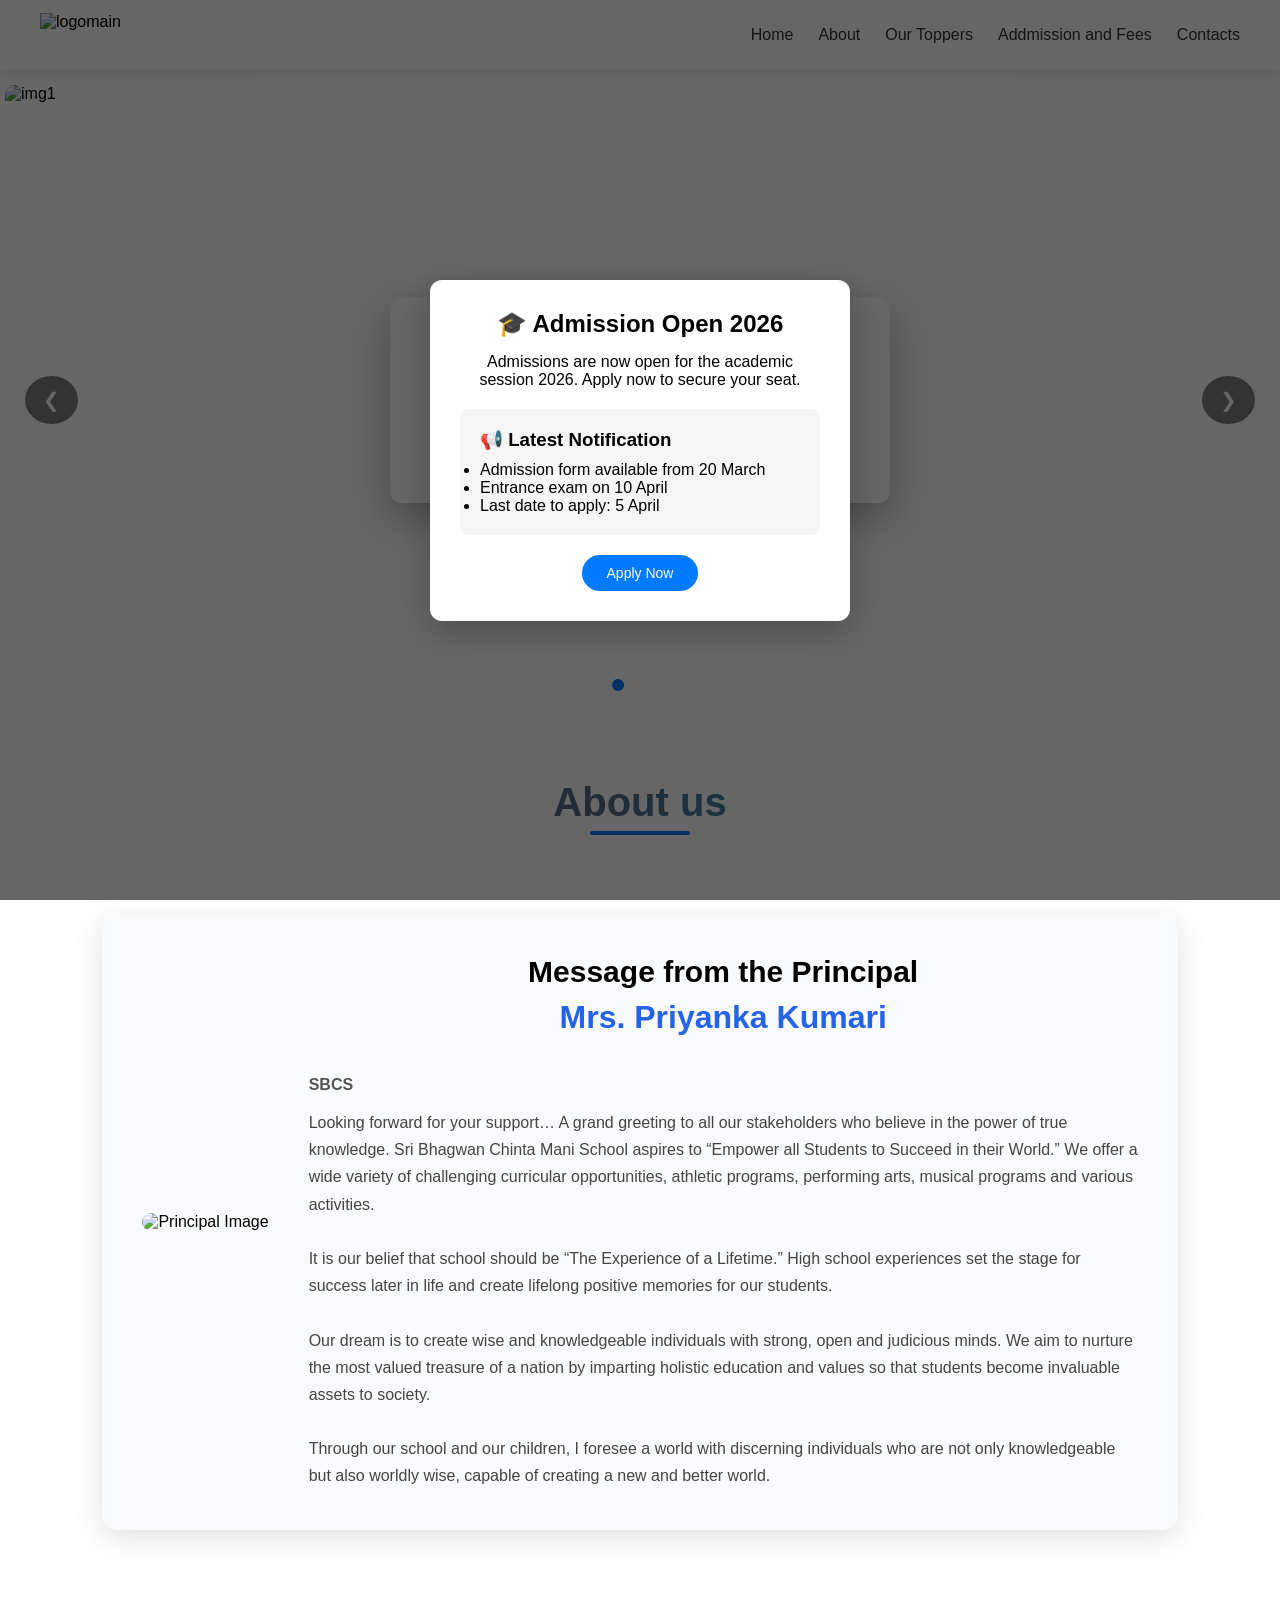
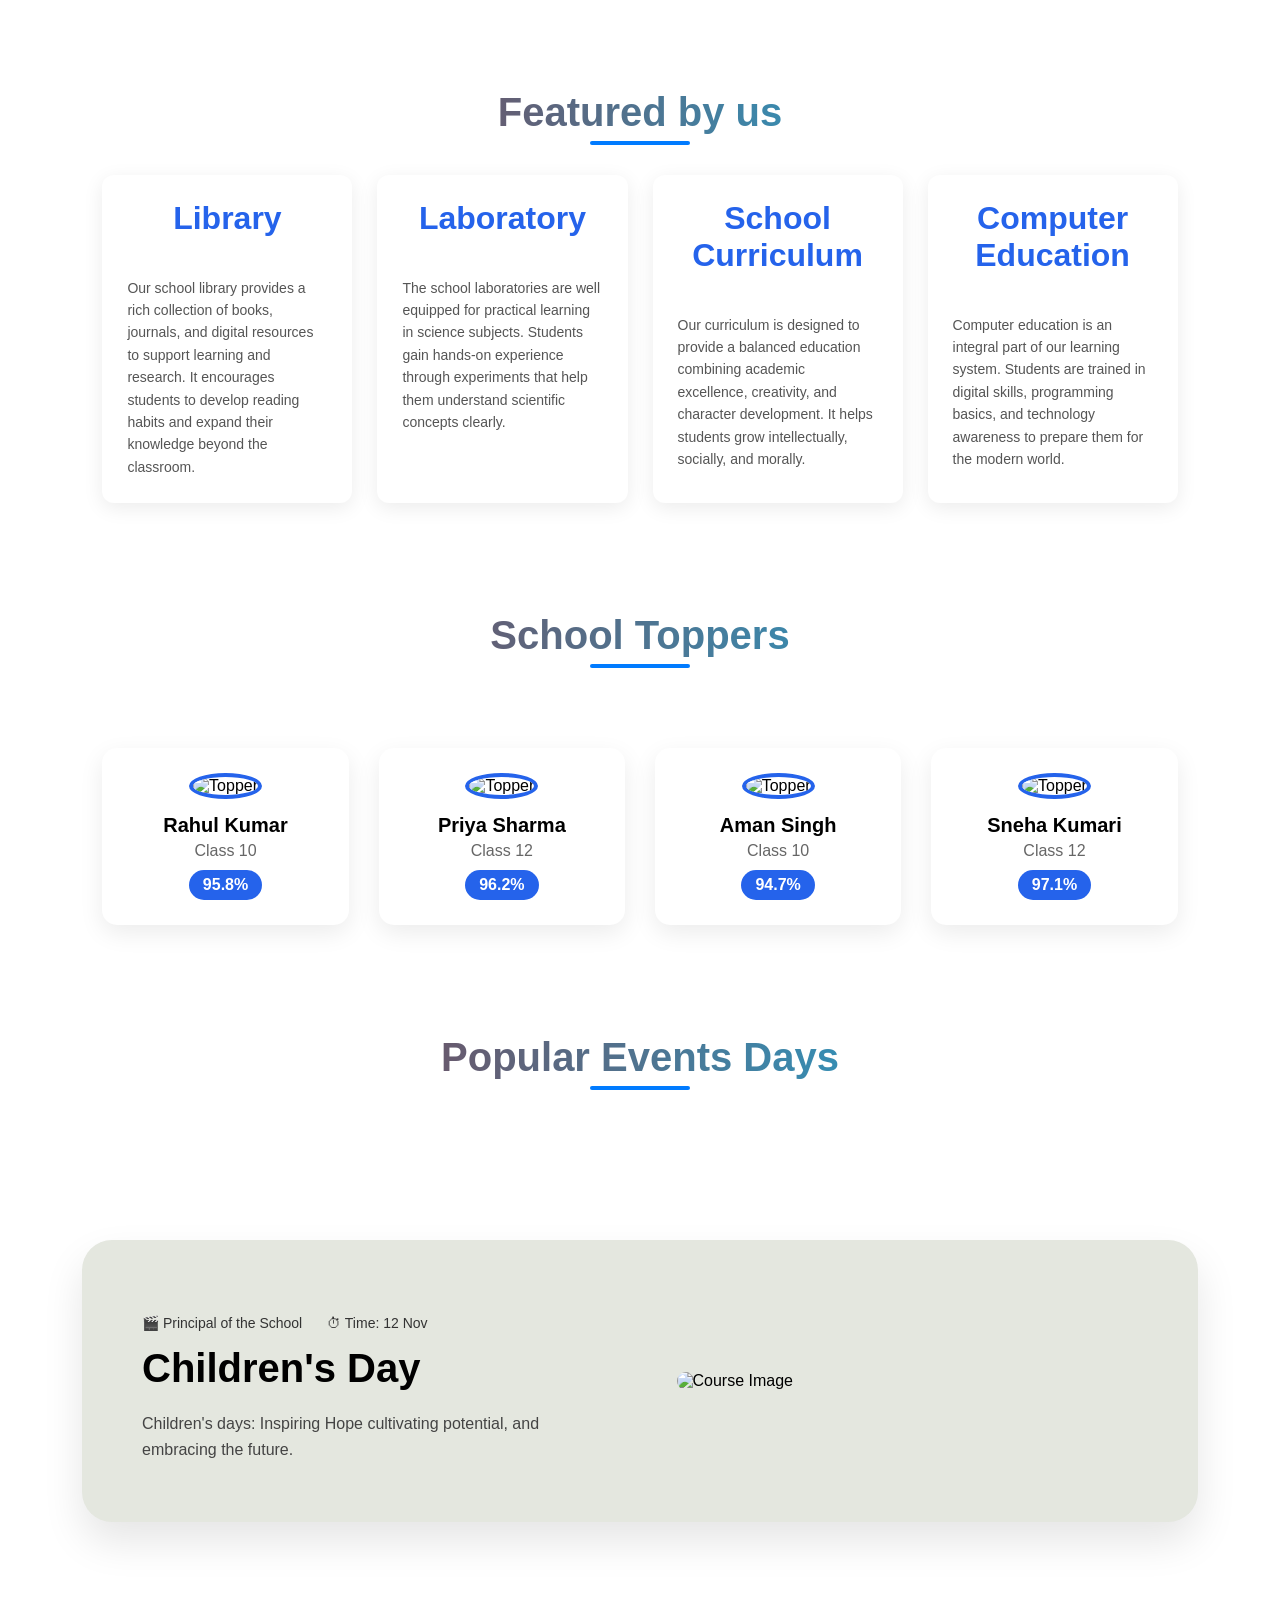
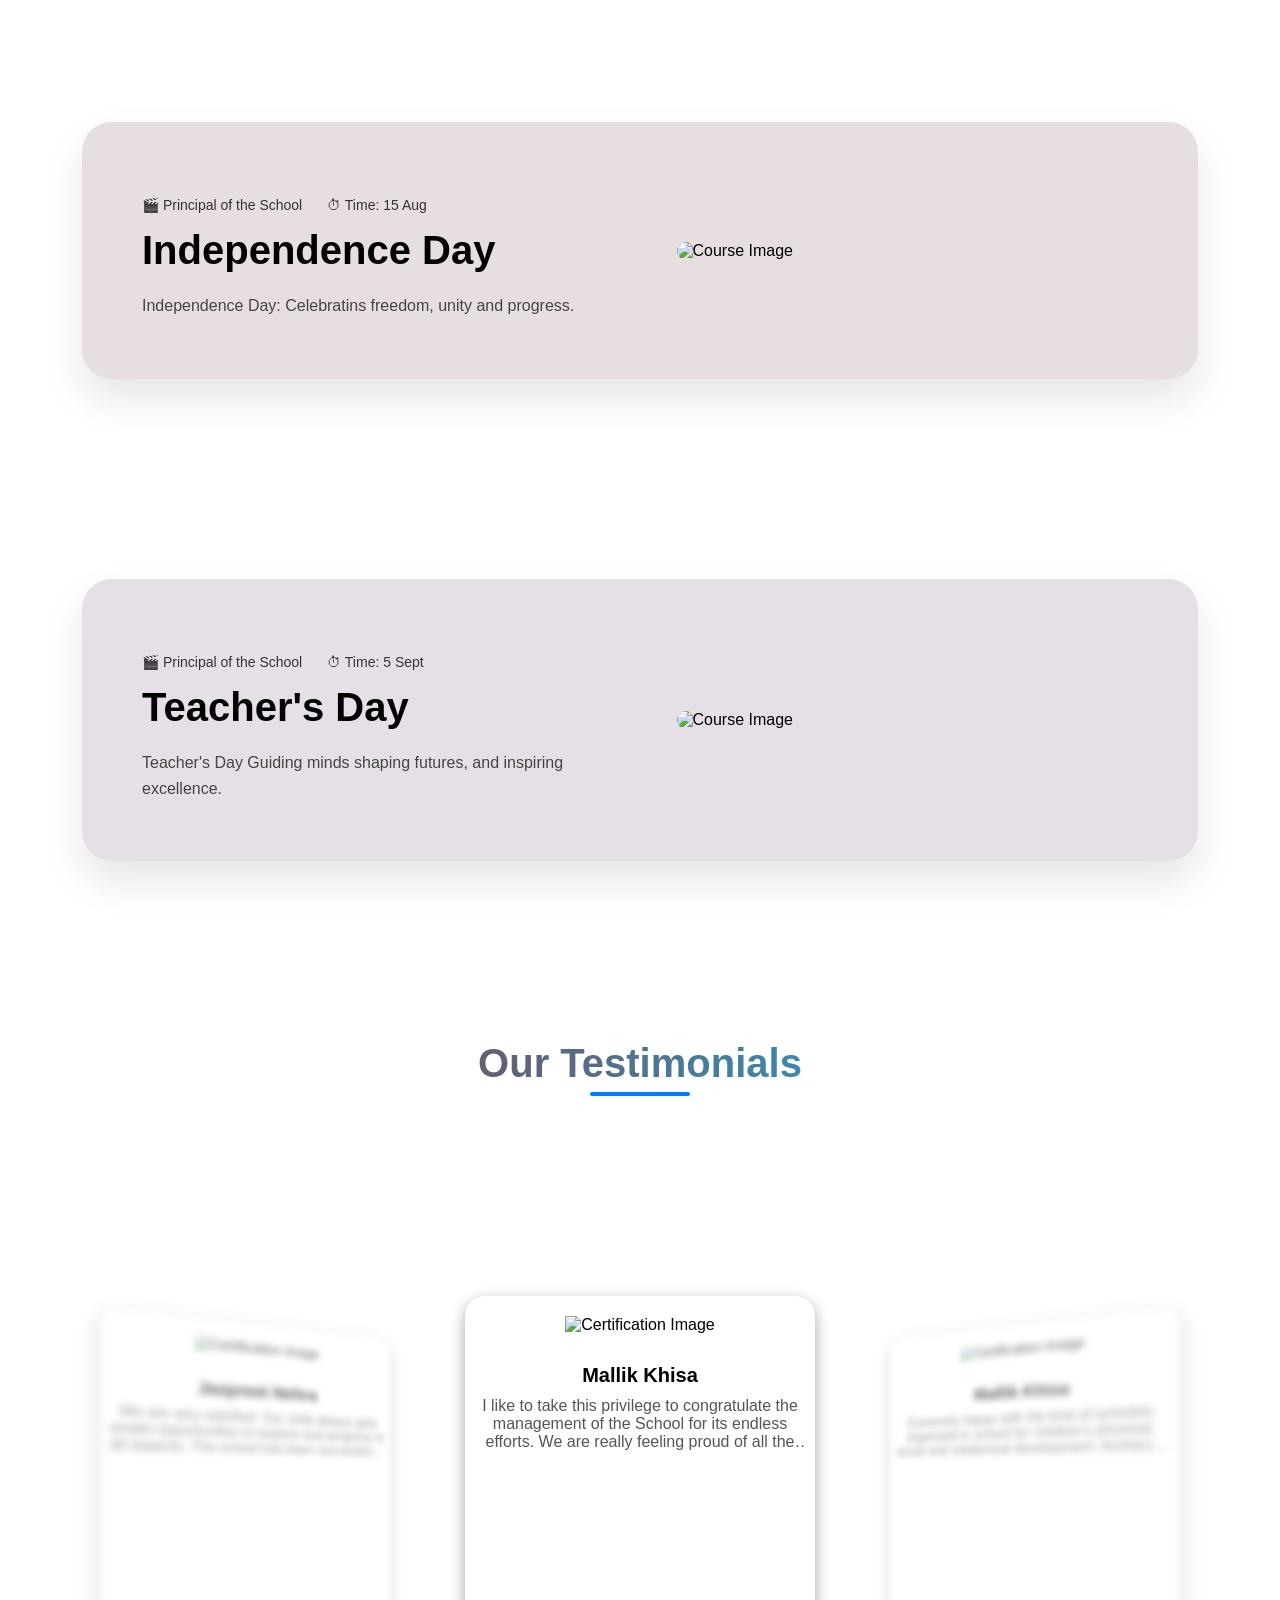
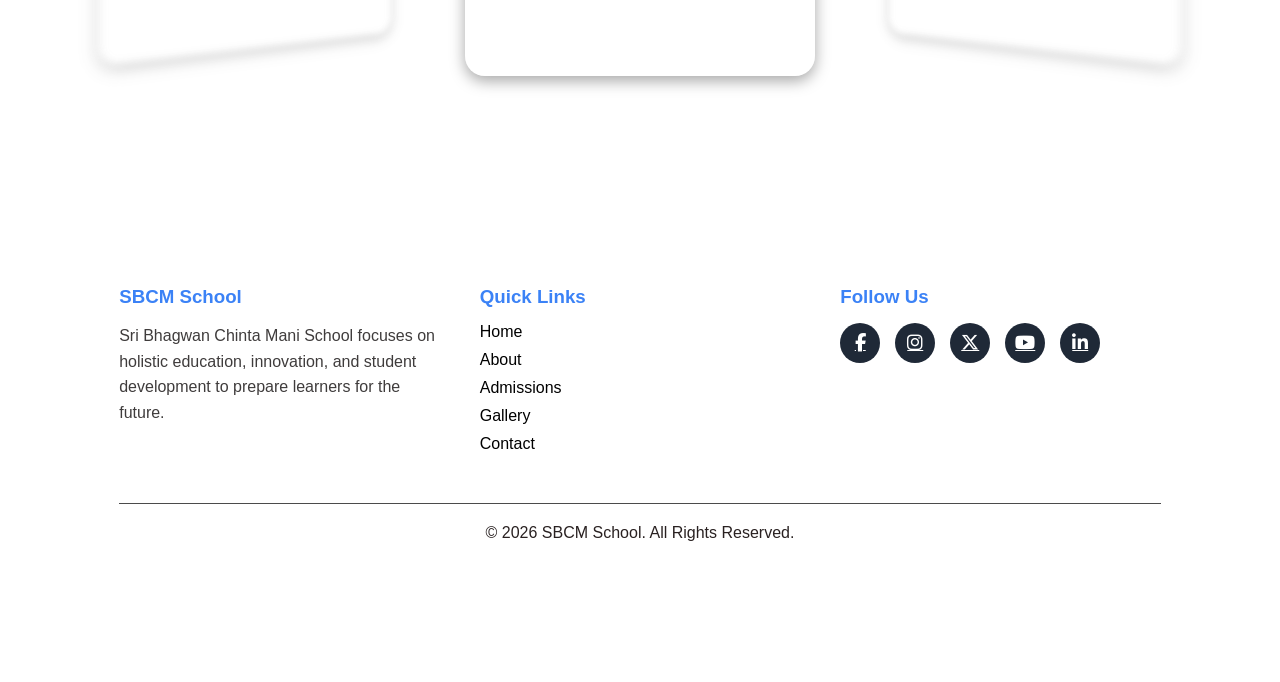
==== index.html @ d3c5a1e2 "ui improvements" ====
<!DOCTYPE html>
<html lang="en">

<head>
    <meta charset="UTF-8">
    <meta name="viewport" content="width=device-width, initial-scale=1.0">
    <title>SBCM SCHOOL || MAIN</title>
    <meta name="theme-color" content="#06c1db">
    <link href="https://fonts.googleapis.com/css2?family=Poppins:wght@400;500;600&display=swap" rel="stylesheet">
    <link rel="stylesheet" href="https://cdnjs.cloudflare.com/ajax/libs/font-awesome/6.5.1/css/all.min.css">
    <script src="https://kit.fontawesome.com/your-kit-id.js" crossorigin="anonymous"></script>
    <link rel="icon" href="./favicon.png">
    <link rel="stylesheet" href="https://cdnjs.cloudflare.com/ajax/libs/font-awesome/6.5.0/css/all.min.css">
    <link rel="stylesheet" href="./css/footer.css">
    <!-- <script type="module" src="./js/main.js"></script> -->
    <script type="module" src="https://unpkg.com/ionicons@7.1.0/dist/ionicons/ionicons.esm.js"></script>
    <script nomodule src="https://unpkg.com/ionicons@7.1.0/dist/ionicons/ionicons.js"></script>
    <link rel="stylesheet" href="./css/main.css">
    <link rel="stylesheet" href="./css/notification.css">
    <link rel="stylesheet" href="./css/sidenav.css">
    <link rel="stylesheet" href="./css/about.css">
    <link rel="stylesheet" href="./css/notificationUpdater.css">
    <link rel="stylesheet" href="./css/slider.css">
    <link rel="stylesheet" href="./css/toppers.css">
    <link rel="stylesheet" href="./css/events.css">
    <link rel="stylesheet" href="./css/testimonials.css">
</head>

<body>

    <div id="popupModal" class="popup-modal">

        <div class="popup-content">

            <span class="close-btn"><ion-icon name="close-circle-outline"></ion-icon></span>

            <h2>🎓 Admission Open 2026</h2>

            <p>
                Admissions are now open for the academic session 2026.
                Apply now to secure your seat.
            </p>

            <div class="popup-notice">
                <h3>📢 Latest Notification</h3>
                <ul>
                    <li>Admission form available from 20 March</li>
                    <li>Entrance exam on 10 April</li>
                    <li>Last date to apply: 5 April</li>
                </ul>
            </div>

            <button class="popup-btn">Apply Now</button>

        </div>

    </div>

    <div class="topnav">

        <div class="logo">
            <img class="imglogo"
                src="https://www.sbcmschool.com/Content/assets/images/S.B.C.M_logo/SBCMS_Header.png?width=350"
                alt="logomain">
        </div>

        <div class="nav-links">
            <a href="#home-section" class="topnav_links">Home</a>
            <a href="#about-section" class="topnav_links">About</a>
            <a href="" class="topnav_links">Our Toppers</a>
            <a href="./others/AddmissionAndFees.html" class="topnav_links">Addmission and Fees</a>
            <a href="" class="topnav_links">Contacts</a>
        </div>

        <div class="menu">
            <button onclick="openNav()">
                <ion-icon name="menu-outline"></ion-icon>
            </button>
        </div>

    </div>
    <div id="mySidenav" class="phone_nav">
        <a href="javascript:void(0)" class="closebtn" onclick="closeNav()">&times;</a>
        <a class="phone_navi" href="#home-section">Home</a>
        <a class="phone_navi" href="#about-section">About</a>
        <a class="phone_navi" href="#home-section">Our Toppers</a>
        <a class="phone_navi" href="./others/AddmissionAndFees.html">Addmission and Fees</a>
        <a class="phone_navi" href="#home-section">Contact</a>
    </div>
    <section id="home-section">
        <div class="slider">

            <div class="image-container">
                <img src="https://www.sbcmschool.com/Content/assets/images/SBCS_images/SBCS_bannes02.png?width=1920"
                    alt="img1" />
                <img src="https://www.sbcmschool.com/Content/assets/images/SBCS_images/SBCS_images_GALLERY/SBCS_new_images/Image_8.jpg?width=1024"
                    alt="img2" />
                <img src="https://www.sbcmschool.com/Content/assets/images/SBCS_images/SBCS_images_GALLERY/sbcs_school_event/Image_1.jpg?width=264"
                    alt="img3" />
            </div>

            <!-- Dialog Overlay -->
            <div class="slider-dialog">
                <h2>Welcome to SBCM School</h2>
                <p>Empowering students with quality education and innovation.</p>
                <button>Learn More</button>
            </div>

            <button class="prev">&#10094;</button>
            <button class="next">&#10095;</button>

            <div class="dots"></div>

        </div>
    </section>

    <h2 class="title-main">About us</h2>
    <section id="about-section" class="principal-section">

        <div class="principal-card">

            <div class="principal-img">
                <img src="https://www.sbcmschool.com/Content/assets/images/SBCS_images/SBCS_images_GALLERY/SBCS_new_images/Principal.jpg"
                    alt="Principal Image">
            </div>

            <div class="principal-content">

                <h2>Message from the Principal</h2>

                <h3>Mrs. Priyanka Kumari</h3>
                <p class="designation">SBCS</p>

                <p class="principal-text">
                    Looking forward for your support… A grand greeting to all our stakeholders
                    who believe in the power of true knowledge. Sri Bhagwan Chinta Mani School
                    aspires to “Empower all Students to Succeed in their World.” We offer a wide
                    variety of challenging curricular opportunities, athletic programs,
                    performing arts, musical programs and various activities.
                    <br><br>
                    It is our belief that school should be “The Experience of a Lifetime.”
                    High school experiences set the stage for success later in life and create
                    lifelong positive memories for our students.
                    <br><br>
                    Our dream is to create wise and knowledgeable individuals with strong,
                    open and judicious minds. We aim to nurture the most valued treasure of a
                    nation by imparting holistic education and values so that students become
                    invaluable assets to society.
                    <br><br>
                    Through our school and our children, I foresee a world with discerning
                    individuals who are not only knowledgeable but also worldly wise,
                    capable of creating a new and better world.
                </p>

            </div>

        </div>

    </section>

    <section id="about-section">

        <h2 class="title-main">Featured by us</h2>
        <div class="about-container">

            <div class="about-card">
                <div class="info-card">
                    <h3>Library</h3>
                    <p>
                        Our school library provides a rich collection of books, journals, and
                        digital resources to support learning and research. It encourages
                        students to develop reading habits and expand their knowledge beyond
                        the classroom.
                    </p>
                </div>

                <div class="info-card">
                    <h3>Laboratory</h3>
                    <p>
                        The school laboratories are well equipped for practical learning in
                        science subjects. Students gain hands-on experience through
                        experiments that help them understand scientific concepts clearly.
                    </p>
                </div>

                <div class="info-card">
                    <h3>School Curriculum</h3>
                    <p>
                        Our curriculum is designed to provide a balanced education combining
                        academic excellence, creativity, and character development. It helps
                        students grow intellectually, socially, and morally.
                    </p>
                </div>

                <div class="info-card">
                    <h3>Computer Education</h3>
                    <p>
                        Computer education is an integral part of our learning system.
                        Students are trained in digital skills, programming basics, and
                        technology awareness to prepare them for the modern world.
                    </p>
                </div>

            </div>

        </div>

    </section>

    <h2 class="title-main">School Toppers</h2>
    <section id="topper-section">

        <div class="topper-container">

            <div class="topper-card">
                <img src="topper1.jpg" alt="Topper">
                <h3>Rahul Kumar</h3>
                <p>Class 10</p>
                <span>95.8%</span>
            </div>

            <div class="topper-card">
                <img src="topper2.jpg" alt="Topper">
                <h3>Priya Sharma</h3>
                <p>Class 12</p>
                <span>96.2%</span>
            </div>

            <div class="topper-card">
                <img src="topper3.jpg" alt="Topper">
                <h3>Aman Singh</h3>
                <p>Class 10</p>
                <span>94.7%</span>
            </div>

            <div class="topper-card">
                <img src="topper4.jpg" alt="Topper">
                <h3>Sneha Kumari</h3>
                <p>Class 12</p>
                <span>97.1%</span>
            </div>

        </div>

    </section>
    <h2 class="title-main">Popular Events Days</h2>
    <section id="events">
        <section class="card-section">
            <div class="course-card">

                <div class="card-left">
                    <!-- <span class="module">Module 6-7</span> -->

                    <div class="meta">
                        <span>🎬 Principal of the School</span>
                        <span>⏱ Time: 12 Nov</span>
                    </div>

                    <h5 class="course-title">Children's Day</h5>

                    <p>Children's days: Inspiring Hope cultivating potential, and embracing the future.
                    </p>
                </div>

                <div class="card-right">
                    <img src="https://imgs.search.brave.com/2NCE2qgg9e8l0JS636o86TEpmwsfiwnu5B0xsEKxXeE/rs:fit:0:180:1:0/g:ce/aHR0cHM6Ly93d3cu/aW1nbG9iYWwuY29t/L2ltYWdlcy9saWJy/YXJ5L3ZlY3Rvci1n/cmFwaGljcy9pbWct/b3ZlcnZpZXctZ3Jh/cGhpYy0tc2FmZXR5/LXNvbHV0aW9ucy5z/dmc"
                        alt="Course Image">
                </div>

            </div>
            <div class="course-card">

                <div class="card-left">
                    <!-- <span class="module">Module 6-7</span> -->

                    <div class="meta">
                        <span>🎬 Principal of the School</span>
                        <span>⏱ Time: 15 Aug</span>
                    </div>

                    <h5 class="course-title">Independence Day</h5>
                    <p>
                        Independence Day: Celebratins freedom, unity and progress.
                    </p>
                </div>

                <div class="card-right">
                    <img src="https://imgs.search.brave.com/2NCE2qgg9e8l0JS636o86TEpmwsfiwnu5B0xsEKxXeE/rs:fit:0:180:1:0/g:ce/aHR0cHM6Ly93d3cu/aW1nbG9iYWwuY29t/L2ltYWdlcy9saWJy/YXJ5L3ZlY3Rvci1n/cmFwaGljcy9pbWct/b3ZlcnZpZXctZ3Jh/cGhpYy0tc2FmZXR5/LXNvbHV0aW9ucy5z/dmc"
                        alt="Course Image">
                </div>

            </div>
            <div class="course-card">

                <div class="card-left">
                    <!-- <span class="module">Principal of the School</span> -->

                    <div class="meta">
                        <span>🎬 Principal of the School</span>
                        <span>⏱ Time: 5 Sept</span>
                    </div>

                    <h5 class="course-title">Teacher's Day</h5>


                    <p>
                        Teacher's Day Guiding minds shaping futures, and inspiring excellence.
                    </p>
                </div>

                <div class="card-right">
                    <img src="https://imgs.search.brave.com/2NCE2qgg9e8l0JS636o86TEpmwsfiwnu5B0xsEKxXeE/rs:fit:0:180:1:0/g:ce/aHR0cHM6Ly93d3cu/aW1nbG9iYWwuY29t/L2ltYWdlcy9saWJy/YXJ5L3ZlY3Rvci1n/cmFwaGljcy9pbWct/b3ZlcnZpZXctZ3Jh/cGhpYy0tc2FmZXR5/LXNvbHV0aW9ucy5z/dmc"
                        alt="Course Image">
                </div>

            </div>

        </section>


        <h2 class="title-main">Our Testimonials</h2>

        <section id="testimonials">
            <div class="carousel">
                <div class="card active">
                    <div class="certification">
                        <img class="certification-img"
                            src="https://imgs.search.brave.com/VQK6LZPMqa450iYRZqXXvQRZX5IzNQ-O6xhbu2FoYaA/rs:fit:0:180:1:0/g:ce/aHR0cHM6Ly93d3cu/aW1nbG9iYWwuY29t/L2ltYWdlcy9saWJy/YXJ5L3RoZS1pbWct/YWR2YW50YWdlLS0t/c3ZnLWdyYXBoaWNz/L2ltZy1hZHYtLTE4/LWxhbmd1YWdlcy1z/cG9rZW4taW4taG91/c2Uuc3Zn"
                            alt="Certification Image" data-title="Certification 1">
                        <h2 class="certification-title">Mallik Khisa</h2>
                        <p class="certification-description">I like to take this privilege to congratulate the
                            management of
                            the School for its endless efforts. We are really feeling proud of all the teachers and the
                            school as a whole. Teacher uses 2D & 3D multimedia modules to teach and my child loves it.
                        </p>
                    </div>
                </div>
                <div class="card">
                    <div class="certification">
                        <img class="certification-img"
                            src="https://imgs.search.brave.com/VQK6LZPMqa450iYRZqXXvQRZX5IzNQ-O6xhbu2FoYaA/rs:fit:0:180:1:0/g:ce/aHR0cHM6Ly93d3cu/aW1nbG9iYWwuY29t/L2ltYWdlcy9saWJy/YXJ5L3RoZS1pbWct/YWR2YW50YWdlLS0t/c3ZnLWdyYXBoaWNz/L2ltZy1hZHYtLTE4/LWxhbmd1YWdlcy1z/cG9rZW4taW4taG91/c2Uuc3Zn"
                            alt="Certification Image" data-title="Certification 2">
                        <h2 class="certification-title">Mallik Khisa</h2>
                        <p class="certification-description">Extremely happy with the kind of activities organised in
                            school
                            for children’s physical, social and intellectual development. Archery in School makes my
                            child
                            very focused and target oriented.
                        </p>
                    </div>
                </div>
                <div class="card">
                    <div class="certification">
                        <img class="certification-img"
                            src="https://imgs.search.brave.com/VQK6LZPMqa450iYRZqXXvQRZX5IzNQ-O6xhbu2FoYaA/rs:fit:0:180:1:0/g:ce/aHR0cHM6Ly93d3cu/aW1nbG9iYWwuY29t/L2ltYWdlcy9saWJy/YXJ5L3RoZS1pbWct/YWR2YW50YWdlLS0t/c3ZnLWdyYXBoaWNz/L2ltZy1hZHYtLTE4/LWxhbmd1YWdlcy1z/cG9rZW4taW4taG91/c2Uuc3Zn"
                            alt="Certification Image" data-title="Certification 2">
                        <h2 class="certification-title">Jaspreet Nehra</h2>
                        <p class="certification-description">We are very satisfied. Our child always gets ample
                            opportunities to explore and progress in all aspects. The school has been successful in
                            striking
                            an appropriate balance between Academic and Co-Curricular activities.
                        </p>
                    </div>
                </div>

            </div>
        </section>

        <!-- Unified Modal -->
        <div id="previewModal" class="image-modal">
            <span class="close-btn">&times;</span>
            <div class="modal-content">
                <img id="modalImg">
                <div class="modal-title" id="modalTitle"></div>
                <div class="modal-subtitle" id="modalSubtitle"></div>
            </div>
        </div>

        <footer class="footer">

            <div class="footer-container">

                <!-- School Info -->
                <div class="footer-about">
                    <h3>SBCM School</h3>
                    <p>
                        Sri Bhagwan Chinta Mani School focuses on holistic education,
                        innovation, and student development to prepare learners for the future.
                    </p>
                </div>

                <!-- Quick Links -->
                <div class="footer-links">
                    <h3>Quick Links</h3>
                    <ul>
                        <li><a href="#">Home</a></li>
                        <li><a href="#">About</a></li>
                        <li><a href="#">Admissions</a></li>
                        <li><a href="#">Gallery</a></li>
                        <li><a href="#">Contact</a></li>
                    </ul>
                </div>

                <!-- Social Media -->
                <div class="footer-social">
                    <h3>Follow Us</h3>

                    <div class="social-icons">
                        <a href="#"><i class="fab fa-facebook-f"></i></a>
                        <a href="#"><i class="fab fa-instagram"></i></a>
                        <a href="#"><i class="fab fa-x-twitter"></i></a>
                        <a href="#"><i class="fab fa-youtube"></i></a>
                        <a href="#"><i class="fab fa-linkedin-in"></i></a>
                    </div>

                </div>

            </div>

            <!-- Bottom -->
            <div class="footer-bottom">
                <p>© 2026 SBCM School. All Rights Reserved.</p>
            </div>

        </footer>
</body>
<script>
    document.addEventListener("DOMContentLoaded", function () {

        /* === CERTIFICATION CAROUSEL === */
        const cards = document.querySelectorAll("#testimonials .card");
        let activeIndex = 0;

        function updateCards(index) {
            activeIndex = index;
            const total = cards.length;
            cards.forEach((card, i) => {
                card.classList.remove("active", "left", "right", "hidden");
                const leftIndex = (activeIndex - 1 + total) % total;
                const rightIndex = (activeIndex + 1) % total;
                if (i === activeIndex) card.classList.add("active");
                else if (i === leftIndex) card.classList.add("left");
                else if (i === rightIndex) card.classList.add("right");
                else card.classList.add("hidden");
            });
        }
        cards.forEach((card, index) => { card.addEventListener("click", () => updateCards(index)); });
        updateCards(0);

        /* === IMAGE MODAL === */
        const modal = document.getElementById("previewModal");
        const modalImg = document.getElementById("modalImg");
        const modalTitle = document.getElementById("modalTitle");
        const modalSubtitle = document.getElementById("modalSubtitle");
        const closeBtn = modal.querySelector(".close-btn");

        // Open modal for testimonials
        const certImages = document.querySelectorAll(".certification-img");
        certImages.forEach(img => {
            img.addEventListener("click", function (e) {
                e.stopPropagation(); // Prevent carousel click
                modal.style.display = "flex";
                modalImg.src = this.src;
                modalTitle.textContent = this.dataset.title || "";
                modalSubtitle.textContent = "";
            });
        });

        // Open modal for gallery
        const galleryCards = document.querySelectorAll("#img-gallery .card");
        galleryCards.forEach(card => {
            card.addEventListener("click", function () {
                modal.style.display = "flex";
                modalImg.src = this.dataset.img;
                modalTitle.textContent = this.dataset.title || "";
                modalSubtitle.textContent = this.dataset.subtitle || "";
            });
        });

        // Close modal
        closeBtn.onclick = () => { modal.style.display = "none"; };
        modal.onclick = (e) => { if (e.target === modal) modal.style.display = "none"; };
        document.addEventListener("keydown", (e) => { if (e.key === "Escape") modal.style.display = "none"; });

    });
</script>
<script>

    window.onload = function () {

        if (!localStorage.getItem("popupShown")) {
            document.getElementById("popupModal").style.display = "flex";
            localStorage.setItem("popupShown", "yes");
        }

    }
    window.onload = function () {
        document.getElementById("popupModal").style.display = "flex";
    }

    document.querySelector(".close-btn").onclick = function () {
        document.getElementById("popupModal").style.display = "none";
    }

</script>
<script src="/js/silder.js"></script>
<script src="/js/sidenav.js"></script>
<script type="module" src="/js/noti.js"></script>
<script type="module" src="https://unpkg.com/ionicons@7.1.0/dist/ionicons/ionicons.esm.js"></script>
<script nomodule src="https://unpkg.com/ionicons@7.1.0/dist/ionicons/ionicons.js"></script>

</html>
---- css/footer.css ----
.footer{
   color:white;
    padding:40px 8% 20px;
}
.footer-container{
    display:grid;
    grid-template-columns:repeat(auto-fit,minmax(250px,1fr));
    gap:40px;
}

/* Titles */
.footer h3{
    color: #3b82f6;
    margin-bottom:15px;
}

/* About */
.footer-about p{
    color:#3f3c3c;
    line-height:1.6;
}

/* Links */
.footer-links ul{
    list-style:none;
    padding:0;
}

.footer-links li{
    margin-bottom:10px;
}

.footer-links a{
    color:#000000;
    text-decoration:none;
    transition:0.3s;
}

.footer-links a:hover{
    color:#3b82f6;
}

/* Social Icons */
.social-icons{
    display:flex;
    gap:15px;
}

.social-icons a{
    width:40px;
    height:40px;
    display:flex;
    align-items:center;
    justify-content:center;
    background:#1f2937;
    border-radius:50%;
    color:white;
    font-size:18px;
    transition:0.3s;
}

.social-icons a:hover{
    background:#3b82f6;
}

/* Bottom Footer */
.footer-bottom{
    text-align:center;
    border-top:1px solid rgba(0, 0, 0, 0.705);
    margin-top:40px;
    padding-top:20px;
    color:#292121;
}
---- css/main.css ----
* {
  margin: 0;
  padding: 0;
  box-sizing: border-box;
  font-family: "Open Sans", "Helvetica Neue", Arial, sans-serif;
  --font-family-sans-serif:
    "Inter", "Segoe UI", "Helvetica Neue", Arial, sans-serif,
    "Apple Color Emoji", "Segoe UI Emoji", "Segoe UI Symbol", "Noto Color Emoji";
  font-family: "Cute Font", cursive;
  font-family: "Dancing Script", cursive;
  --font-family-monospace: "Liberation Mono", "Courier New", monospace;
}

:root {
  --main-brand-color: #9f9f9f; /* A nice shade of blue */
  --text-color: #333333;
  --backgrund-color: white;
  --borders: #454545;
}

/* Scrollbar */

::-webkit-scrollbar {
  width: 0.5rem;
}

/* Track */
::-webkit-scrollbar-track {
  background: #e3fffe; /* white */
}

/* Handle */
::-webkit-scrollbar-thumb {
  background: #000000; /* black */
  border-radius: 10px;
}

/* Handle on hover */
::-webkit-scrollbar-thumb:hover {
  background: #333333; /* dark gray */
}
/* Reset */
* {
  margin: 0;
  padding: 0;
  box-sizing: border-box;
  font-family: Arial, Helvetica, sans-serif;
}

/* Navbar */
/* Navbar */
.topnav{
  position: fixed;
  top:0;
  left:0;
  width:100%;
  height:70px;
  background: rgba(255, 255, 255, 0.289);
  backdrop-filter: blur(12px);
  -webkit-backdrop-filter: blur(12px);
  display:flex;
  align-items:center;
  justify-content:space-between;
  padding:0 40px;
  box-shadow:0 2px 10px rgba(0,0,0,0.1);
  z-index:1000;
}

.title-main{
    text-align:center;
    font-size:40px;
    font-weight:700;
     background: linear-gradient(90deg,#9e2121,#00c6ff);
    -webkit-background-clip:text;
    color:transparent;
    margin:60px 0 30px;
    position:relative;
}

/* underline */
.title-main::after{
    content:"";
    width:100px;
    height:4px;
    background:#007bff;
    display:block;
    margin:6px auto 0;
    border-radius:2px;
}
/* Logo */
.logo{
  display:flex;
  align-items:center;
}

.imglogo{
  height:45px;
}

/* Links container */
.nav-links{
  display:flex;
  align-items:center;
}

/* Links */
.topnav_links{
  text-decoration:none;
  color:#333;
  font-size:16px;
  margin-left:25px;
  font-weight:500;
  transition:0.3s;
}

.topnav_links:hover{
  color:#0077ff;
}

/* Menu button */
.menu{
  display:none;
}

/* Mobile */
@media (max-width:768px){

  .nav-links{
    display:none;
  }

  .menu{
    display:block;
  }

}

/* Mobile Responsive */
@media (max-width: 768px) {
  .topnav {
    padding: 0 20px;
  }

  .topnav_links {
    display: none; /* hide links */
  }

  .menu {
    display: block; /* show menu icon */
  }
}
---- css/notification.css ----
#notifications-section h3 {
  font-size: 30px;
  margin: 10px 10px 10px;
  text-align: center;
  padding: 5px 5px 5px;
  color: var(--text-color);
}

.main-container {
  display: flex;
  padding: 10px;
  gap: 20px;
  margin-top: 10px;
  height: auto;
  flex-wrap: wrap;
  justify-content: center;
}

.main-container .Notices,
.main-container .RegualarNotification,
.main-container .MainNotification {
  background: rgba(255, 255, 255, 0.289);
  backdrop-filter: blur(12px);
  -webkit-backdrop-filter: blur(12px);
  border: 1px solid rgba(23, 23, 23, 0.3);
  border-radius: 8px;
  width: 300px;
  height: 320px;
  box-shadow: rgba(0, 0, 0, 0.1) 0px 4px 12px;
  flex: 1 1 300px;
}

@media (max-width: 992px) {
  .main-container {
    justify-content: center;
  }

  .main-container .Notices,
  .main-container .RegualarNotification,
  .main-container .MainNotification {
    width: 45%;
  }
}

/* Mobile (≤ 768px) */
@media (max-width: 768px) {
  .main-container {
    flex-direction: column;
    align-items: center;
  }

  .main-container .Notices,
  .main-container .RegualarNotification,
  .main-container .MainNotification {
    width: 90%;
  }
}

.title {
  font-size: 20px;
  margin-top: -10px;
  text-align: center;
}

/* Container */
.notimain {
  display: flex;
  flex-direction: column;
  gap: 10px;
  padding: 10px;
  max-height: 250px;
  overflow-x: hidden;
}

/* Card Layout */
.notification-card {
  background: rgba(189, 189, 189, 0.229);
  margin: 5px;
  padding: 8px 12px;
  border-radius: 6px;
  height: fit-content;
  width: 100%;
  display: flex;
  align-items: center;
  gap: 15px;
}

/* LEFT - Title */
.mainTitle {
  font-weight: bold;
  white-space: nowrap;
  overflow: hidden;
  text-overflow: ellipsis;
  max-width: 100px;
  text-overflow: ellipsis;
}
 
.titleMessage {
  white-space: nowrap;
  overflow: hidden;
  text-overflow: ellipsis;
  max-width: 100px; /* adjust width */
}
/* RIGHT SIDE ITEMS */
.time {
  font-size: 12px;
  color: gray;
  white-space: nowrap;
}

/* Links + PDF */
.links a,
.timestamp a {
  font-size: 13px;
  text-decoration: none;
  padding: 4px 8px;
  border-radius: 4px;
  background-color: #007bff;
  color: white;
  transition: 0.2s ease;
}

.timestamp a {
  background-color: #0859c9a3;
}

.links a:hover,
.timestamp a:hover {
  opacity: 0.8;
}
---- css/sidenav.css ----
.menu button {
  padding: 2px;
  background: rgba(0, 0, 0, 0);
  border: none;
  color: rgb(0, 0, 0);
}

.menu button ion-icon {
  font-size: 35px;
}

.menu button ion-icon:hover {
  color: rgb(186, 47, 23);
  background: transparent;
}


.phone_nav {
  height: 100%;
  width: 0;
  margin-top: 60px;
  position: fixed;
  z-index: 999;
  top: 0;
  left: 0;
  background: rgba(255, 255, 255, 0.289);
  backdrop-filter: blur(12px);
  -webkit-backdrop-filter: blur(12px);
  overflow-x: hidden;
  transition: 0.5s;
  padding-top: 60px;
}

.phone_nav a {
  padding: 8px 8px 8px 32px;
  text-decoration: none;
  font-size: 25px;
  border: 2px solid transparent;
  color: #030303;
  display: block;
  transition: 0.3s;
}

.phone_nav .phone_navi:hover {
  background: rgba(66, 168, 227, 0.581);
}

.phone_nav .closebtn {
  position: absolute;
  top: 0;
  right: 25px;
  font-size: 36px;
  margin-left: 50px;
}
@media (width < 600px) {
  .nav {
    display: none;
  }
  .topnav {
    width: 100%;
    height: 60px;
    padding: 10px;
    background: rgba(255, 255, 255, 0.15);
    backdrop-filter: blur(20px);
    -webkit-backdrop-filter: blur(12px);
  }
  section {
    margin-left: 0px;
    top: 0;
  }
  .topnav .logo .imglogo{
    width: 100px;
    margin-left: 20px;
    margin-top: -1px;
  }
}
---- css/about.css ----
/* SECTION SPACING */
#about-section{
    padding:50px 8%;
}

/* =========================
   PRINCIPAL SECTION
========================= */

.principal-card{
    display:flex;
    gap:40px;
    align-items:center;
    background:#f9fafb;
    padding:40px;
    border-radius:15px;
   box-shadow: rgba(100, 100, 111, 0.2) 0px 7px 29px 0px;
  animation: appear linear;
  animation-timeline: view();
  animation-range: entry 0% cover 40%;
  transition: transform 0.3s;
}
@keyframes appear {
  from {
    opacity: 0;
    scale: 0.4;
  }

  to {
    opacity: 1;
    scale: 1;
  }
}

/* Principal Image */
.principal-img img{
    width:280px;
    border-radius:12px;
    object-fit:cover;
}

/* Principal Content */
.principal-content{
    flex:1;
}

.principal-content h2{
    font-size:30px;
    margin-bottom:10px;
}

.principal-content h3{
    font-size:22px;
    color:#2563eb;
}

.designation{
    font-weight:600;
    margin-bottom:15px;
    color:#555;
}

.principal-text{
    line-height:1.7;
    color:#444;
}


/* =========================
   FEATURED SECTION
========================= */

#about-section h3{
    text-align:center;
    font-size:32px;
    margin-bottom:40px;
}

/* Cards Layout */
.about-card{
    display:grid;
    grid-template-columns:repeat(auto-fit,minmax(250px,1fr));
    gap:25px;
}

/* Individual Card */
.info-card{
    background:white;
    padding:25px;
    border-radius:12px;
    box-shadow:0 5px 20px rgba(0,0,0,0.08);
    transition:0.3s;
}

/* Hover Effect */
.info-card:hover{
    transform:translateY(-8px);
    box-shadow:0 10px 30px rgba(0,0,0,0.12);
}

.info-card h3{
    margin-bottom:10px;
    color:#2563eb;
}

.info-card p{
    font-size:14px;
    line-height:1.6;
    color:#555;
}


/* =========================
   RESPONSIVE
========================= */

@media(max-width:900px){

.principal-card{
    flex-direction:column;
    text-align:center;
}

.principal-img img{
    width:200px;
}

}
---- css/notificationUpdater.css ----
.cardnoti {
      background: white;
      padding: 25px;
      width: 380px;
      border-radius: 12px;
      box-shadow: 0 4px 15px rgba(0, 0, 0, 0.1);
    }
.radio-group .options {
  background: rgba(66, 65, 65, 0.145);
  padding: 10px 10px 10px;
  border-radius: 5px;
  margin-bottom: 10px;
}
    h2 {
      text-align: center;
      margin-bottom: 15px;
    }

    .input {
      width: 95%;
      padding: 10px;
      margin-bottom: 12px;
      border-radius: 8px;
      border: 1px solid #ddd;
      font-size: 14px;
    }

    textarea {
      resize: none;
      height: 80px;
    }

    button {
      padding: 10px;
      border: none;
      border-radius: 8px;
      background: #111827;
      color: white;
      font-size: 14px;
      cursor: pointer;
      transition: 0.3s;
    }

    .success {
      text-align: center;
      color: green;
      font-size: 14px;
      margin-top: 10px;
      display: none;
    }


    /* Popup Background */
.popup-modal{
    position: fixed;
    top:0;
    left:0;
    width:100%;
    height:100%;
    background: rgba(0,0,0,0.6);
    display:flex;
    justify-content:center;
    align-items:center;
    z-index:9999;
    padding:20px;
}

/* Popup Box */
.popup-content{
    background:white;
    padding:30px;
    border-radius:12px;
    width:420px;
    max-width:90%;
    text-align:center;
    position:relative;
    animation:popupAnim 0.4s ease;
    box-shadow:0 10px 35px rgba(0,0,0,0.25);
}

/* Heading */
.popup-content h2{
    margin-bottom:15px;
}

/* Notification box */
.popup-notice{
    text-align:left;
    margin-top:20px;
    padding-left: 10px;
    background:#f5f5f5;
    padding:20px;
    border-radius:8px;
}
.popup-notice li{
  text-decoration: none;
}
.popup-notice h3{
margin-bottom: 10px;
}

/* Button */
.popup-btn{
    margin-top:20px;
    padding:10px 25px;
    border:none;
    background:#007bff;
    color:white;
    border-radius:25px;
    cursor:pointer;
}

.popup-btn:hover{
    background:#0056b3;
}

/* Close Button */
.close-btn{
    position:absolute;
    top:10px;
    right:12px;
    cursor:pointer;
}

.close-btn ion-icon{
    font-size:28px;
    color:#b41818;
}

/* Popup Animation */
@keyframes popupAnim{
    from{
        transform:scale(0.8);
        opacity:0;
    }
    to{
        transform:scale(1);
        opacity:1;
    }
}
---- css/slider.css ----
#home-section {
  margin-top: 80px;
  overflow: hidden;
}
.slider-dialog {
  position: absolute;
  top: 50%;
  left: 50%;
  transform: translate(-50%, -50%);
  background: rgba(255, 255, 255, 0.289);
  backdrop-filter: blur(12px);
  -webkit-backdrop-filter: blur(12px);
  padding: 35px 45px;
  border-radius: 12px;
  align-items: center;
  justify-content: center;
  text-align: center;
  max-width: 500px;
  height: max-content;
  box-shadow: 0 15px 40px rgba(0, 0, 0, 0.3);
  backdrop-filter: blur(10px);
}

.slider-dialog h2 {
  font-size: 28px;
  color: rgb(0, 0, 0);
  margin-bottom: 10px;
}

.slider-dialog p {
  font-size: 16px;
  margin-bottom: 20px;
}

.slider-dialog button {
  padding: 10px 25px;
  border: none;
  background: #007bff;
  color: white;
  font-size: 16px;
  border-radius: 25px;
  cursor: pointer;
  transition: 0.3s;
}

.slider-dialog button:hover {
  background: #0056b3;
}
.slider {
  margin: 5px;
  position: relative;
  max-width: 100%;
  height: 70vh;
  overflow: hidden;
}

.image-container {
  display: flex;
  transition: transform 0.6s ease-in-out;
  height: 100%;
}

.image-container img {
  width: 100%;
  height: 100%;
  border-radius: 10px;
  object-fit: cover;
  flex-shrink: 0;
}

/* Navigation buttons */
.prev,
.next {
  position: absolute;
  top: 50%;
  transform: translateY(-50%);
  background: rgba(0, 0, 0, 0.5);
  color: white;
  border: none;
  padding: 12px 18px;
  cursor: pointer;
  font-size: 20px;
  border-radius: 50%;
}

.prev {
  left: 20px;
}
.next {
  right: 20px;
}

.prev:hover,
.next:hover {
  background: rgba(0, 0, 0, 0.8);
}

/* Dots */
.dots {
  position: absolute;
  bottom: 20px;
  width: 100%;
  text-align: center;
}

.dots span {
  height: 12px;
  width: 12px;
  margin: 0 5px;
  background: white;
  border-radius: 50%;
  display: inline-block;
  cursor: pointer;
  opacity: 0.5;
}

.dots .active {
  opacity: 1;
  background: #007bff;
}
---- css/toppers.css ----
/* Section */
#topper-section{
    padding:50px 8%;
    text-align:center;
}

/* Container Grid */
.topper-container{
    display:grid;
    grid-template-columns:repeat(auto-fit,minmax(220px,1fr));
    gap:30px;
}

/* Card */
.topper-card{
    background:white;
    padding:25px;
    border-radius:15px;
    box-shadow:0 8px 25px rgba(0,0,0,0.08);
    transition:0.3s;
}

/* Image */
.topper-card img{
    width:120px;
    height:120px;
    border-radius:50%;
    object-fit:cover;
    margin-bottom:15px;
    border:4px solid #2563eb;
}

/* Name */
.topper-card h3{
    font-size:20px;
    margin-bottom:5px;
}

/* Class */
.topper-card p{
    color:#666;
    margin-bottom:10px;
}

/* Percentage */
.topper-card span{
    display:inline-block;
    background:#2563eb;
    color:white;
    padding:6px 14px;
    border-radius:20px;
    font-weight:600;
}

/* Hover Effect */
.topper-card:hover{
    transform:translateY(-10px);
    box-shadow:0 15px 35px rgba(0,0,0,0.15);
}

/* Mobile */
@media(max-width:600px){
    .topper-card img{
        width:100px;
        height:100px;
    }
}
---- css/events.css ----
#events {
  padding: 120px 20px;
}

.card-section {
  display: flex;
  flex-direction: column;
  gap: 80px;

  position: relative;
  width: 100%;
  /* align-items: center; */
}



/* STACK EFFECT */
.course-card {
  position: sticky;
  top: 120px; /* distance from top */

  width: 90%;
  max-width: 1100px;
  margin: 0 auto 120px auto;

  background: #dfe7e4;
  border-radius: 30px;
  padding: 60px;
  box-shadow: 0 20px 40px rgba(0, 0, 0, 0.1);

  transition:
    transform 0.6s ease,
    opacity 0.6s ease;
}

/* Layering effect */
.course-card:nth-child(1) {
  background: #e4e7df;
  z-index: 1;
}
.course-card:nth-child(2) {
  background: #e7dfdf;
  z-index: 2;
}
.course-card:nth-child(3) {
  background: #e7dfe7;
  z-index: 3;
}
.course-card:nth-child(4) {
  background: #e1dfe7;
  z-index: 4;
}
.course-card:nth-child(5) {
  background: #e7dfdf;
  z-index: 5;
}

/* Slide Up Animation on Scroll */
.course-card {
  opacity: 0;
  transform: translateY(80px);
}

.course-card.show {
  opacity: 1;
  transform: translateY(0);
}

.course-card.show {
  opacity: 1;
  transform: translateY(0);
}

/* When Visible */
.course-card.show {
  opacity: 1;
  transform: translateY(0) scale(1);
  filter: blur(0);
}

/* Image Hover */
.card-right img {
  width: 100%;
  max-width: 450px;
  border-radius: 20px;
  transition: transform 0.5s ease;
}

.course-card:hover img {
  transform: scale(1.05);
}

/* Responsive */
@media (max-width: 900px) {
  .course-card {
    flex-direction: column;
    text-align: center;
    padding: 40px;
  }
}
/* Section */
.card-section {
  display: flex;
  /* align-items: center; */
  justify-content: center;
}

/* Card */
.course-card {
  width: 90%;
  max-width: 1200px;
  background: #dfe7e4;
  border-radius: 30px;
  padding: 60px;
  display: flex;
  align-items: center;
  justify-content: space-between;
  gap: 50px;

  /* Slide Up Animation */
  opacity: 0;
  transform: translateY(80px);
  animation: slideUp 1s ease forwards;
}
.course-card {
  opacity: 0;
  transform: translateY(80px);
  transition: all 1s ease;
}

.course-card.show {
  opacity: 1;
  transform: translateY(0);
}
/* Animation Keyframes */
@keyframes slideUp {
  to {
    opacity: 1;
    transform: translateY(0);
  }
}

/* Left Content */
.card-left {
  flex: 1;
}

.module {
  font-size: 18px;
  color: #555;
}

.meta {
  margin: 15px 0;
  display: flex;
  gap: 25px;
  font-size: 14px;
  color: #333;
}

.card-left .course-title {
  font-size: 40px;
  margin-bottom: 20px;
  font-weight: 600;
}

.card-left p {
  font-size: 16px;
  line-height: 1.6;
  color: #444;
  max-width: 600px;
}

/* Right Image */
.card-right {
  flex: 1;
  display: flex;
  justify-content: center;
}

.card-right img {
  width: 100%;
  max-width: 450px;
  border-radius: 20px;
  transition: transform 0.4s ease;
}

/* Hover Effect */
.course-card:hover img {
  transform: scale(1.05);
}

/* Responsive */
@media (max-width: 900px) {
  .course-card {
    flex-direction: column;
    text-align: center;
    padding: 40px;
  }

  .meta {
    justify-content: center;
  }
}
---- css/testimonials.css ----
/* === Certification Carousel === */
#testimonials {
  margin: 0;
  height: 80vh;
  display: flex;
  justify-content: center;
  align-items: center;
  overflow: hidden;
  font-family: sans-serif;
}

.carousel {
  position: relative;
  width: 1000px;
  height: 400px;
  display: flex;
  justify-content: center;
  align-items: center;
  perspective: 1200px;
}

.card {
  position: absolute;
  width: 350px;
  height: 380px;
  border-radius: 20px;
  background: rgba(255, 255, 255, 0.289);
  backdrop-filter: blur(12px);
  -webkit-backdrop-filter: blur(12px);
  display: flex;
  justify-content: center;
  align-items: center;
  box-shadow: rgba(0, 0, 0, 0.35) 0px 5px 15px;
  transition: all 0.6s ease;
  cursor: pointer;
  opacity: 0;
  filter: blur(6px);
  transform: translateX(0) scale(0.8) rotateY(0deg);
  transform-style: preserve-3d;
  backface-visibility: hidden;
}

.card.active {
  opacity: 1;
  filter: blur(0);
  transform: translateX(0) scale(1) rotateY(0deg);
  z-index: 5;
}
.card.left {
  opacity: 0.6;
  filter: blur(4px);
  transform: translateX(-380px) scale(0.85) rotateY(45deg);
  z-index: 3;
}
.card.right {
  opacity: 0.6;
  filter: blur(4px);
  transform: translateX(380px) scale(0.85) rotateY(-45deg);
  z-index: 3;
}
.card.hidden {
  opacity: 0;
  pointer-events: none;
  z-index: 1;
}

.certification {
  width: 100%;
  height: 100%;
  border-radius: 10px;
  padding: 10px;
  text-align: center;
}
.certification-img {
  width: auto;
  height: 200px;
  border-radius: 10px;
  padding: 10px 10px 10px;
  margin-bottom: 10px;
  cursor: pointer;
}
.certification-title {
  font-size: 20px;
  font-weight: bold;
  margin: 10px 0;
}
.certification-description {
  font-size: 16px;
   display: -webkit-box;
  -webkit-line-clamp: 3; 
  -webkit-box-orient: vertical;
  overflow: hidden;
  text-overflow: ellipsis;
  color: #555;
}
#img-gallery {
  height: auto;
  width: 100%;
  align-items: center;
  justify-content: center;
  justify-items: center;
  padding-left: 100px;
  padding-right: 100px;
  background: #f3f3f3;
  margin-bottom: 30px;
}
/* === Gallery Section === */
.img-gallery {
  display: grid;
  grid-template-columns: repeat(auto-fit, minmax(270px, 1fr));
  gap: 10px;
  padding: 20px 20px 20px;
}
.img-gallery .card {
  position: relative;
  background: #dbf7e0a1;
  box-shadow: 0 5px 15px rgba(0, 0, 0, 0.1);
  cursor: pointer;
  height: auto;
  border-radius: 0px;
  backdrop-filter: blur(8px);
  transition: transform 0.3s ease;
  opacity: 1;
  display: block;
  filter: blur(0);
}
.img-gallery img {
  width: 100%;
  padding: 10px 10px 10px;
  height: 250px;
  object-fit: cover;
  border-radius: 10px;
}
.card-title {
  padding: 10px;
  font-weight: bold;
  text-align: center;
}
.card-subtitle {
  padding: 5px;
  margin-bottom: 10px;
  font-size: 14px;
  text-align: center;
  color: #555;
}

/* === Modal === */
.image-modal {
  display: none; /* hidden by default */
  position: fixed;
  inset: 0;
  z-index: 9999;
  justify-content: center;
  justify-items: center;
  align-items: center;
  background-color: rgba(0, 0, 0, 0.75);
  backdrop-filter: blur(8px);
}
.modal-content {
  text-align: center;
  max-width: 90%;
  max-height: 90%;
}

.modal-content img {
  max-width: 100%;
  max-height: 80vh;
  border-radius: 12px;
  box-shadow: 0 0 40px rgba(0, 0, 0, 0.6);
  margin-bottom: 10px;
}

.modal-title {
  color: white;
  font-size: 22px;
  font-weight: bold;
  margin-bottom: 5px;
}
.modal-subtitle {
  color: #ccc;
  font-size: 16px;
}

.close-btn {
  position: absolute;
  top: 20px;
  right: 30px;
  font-size: 40px;
  color: white;
  cursor: pointer;
}
.close-btn:hover {
  color: #ccc;
}


/* ============================= */
/* Tablet View (≤1024px) */
/* ============================= */
@media (max-width: 1024px) {

  #testimonials{
    height: auto;
    padding: 40px 20px;
  }

  .carousel{
    width: 100%;
    height: 350px;
  }

  .card{
    width: 300px;
    height: 340px;
  }

  .card.left{
    transform: translateX(-260px) scale(0.85) rotateY(35deg);
  }

  .card.right{
    transform: translateX(260px) scale(0.85) rotateY(-35deg);
  }

  #img-gallery{
    padding-left: 40px;
    padding-right: 40px;
  }

  .img-gallery{
    grid-template-columns: repeat(auto-fit, minmax(220px, 1fr));
  }

  .img-gallery img{
    height: 220px;
  }
}


/* ============================= */
/* Mobile View (≤768px) */
/* ============================= */
@media (max-width: 768px) {

  #testimonials{
    height: auto;
    padding: 30px 15px;
  }

  .carousel{
    width: 100%;
    height: 300px;
  }

  .card{
    width: 260px;
    height: 300px;
  }

  .card.left{
    transform: translateX(-200px) scale(0.8) rotateY(25deg);
  }

  .card.right{
    transform: translateX(200px) scale(0.8) rotateY(-25deg);
  }

  .certification-img{
    height: 160px;
  }

  .certification-title{
    font-size: 18px;
  }

  .certification-description{
    font-size: 14px;
  }

  #img-gallery{
    padding-left: 20px;
    padding-right: 20px;
  }

  .img-gallery{
    grid-template-columns: repeat(auto-fit, minmax(180px, 1fr));
  }

  .img-gallery img{
    height: 200px;
  }

}


/* ============================= */
/* Small Phone View (≤480px) */
/* ============================= */
@media (max-width: 480px) {

  .carousel{
    height: 260px;
  }

  .card{
    width: 220px;
    height: 260px;
  }

  .card.left{
    transform: translateX(-150px) scale(0.75);
  }

  .card.right{
    transform: translateX(150px) scale(0.75);
  }

  .certification-img{
    height: 140px;
  }

  .img-gallery{
    grid-template-columns: 1fr;
  }

  .img-gallery img{
    height: 200px;
  }

  .modal-title{
    font-size: 18px;
  }

  .modal-subtitle{
    font-size: 14px;
  }

  .close-btn{
    font-size: 32px;
    top: 10px;
    right: 20px;
  }

}
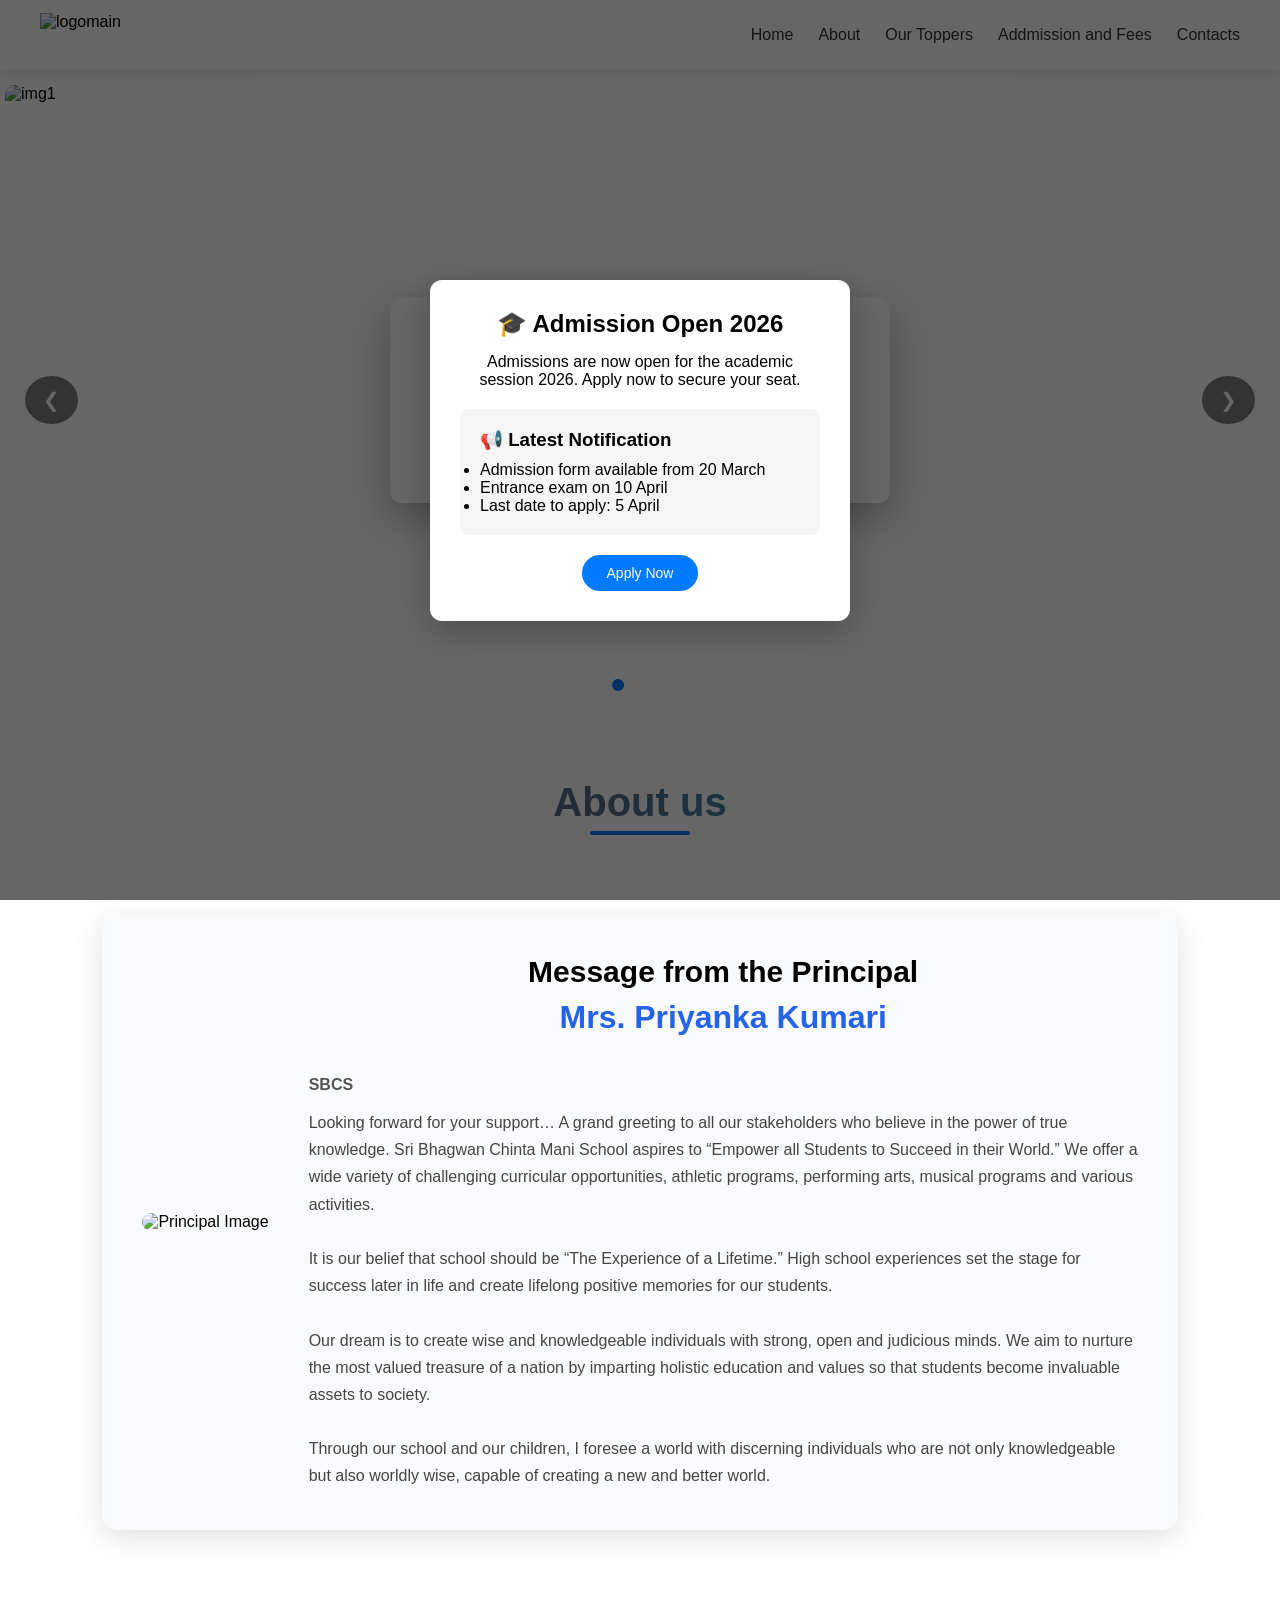
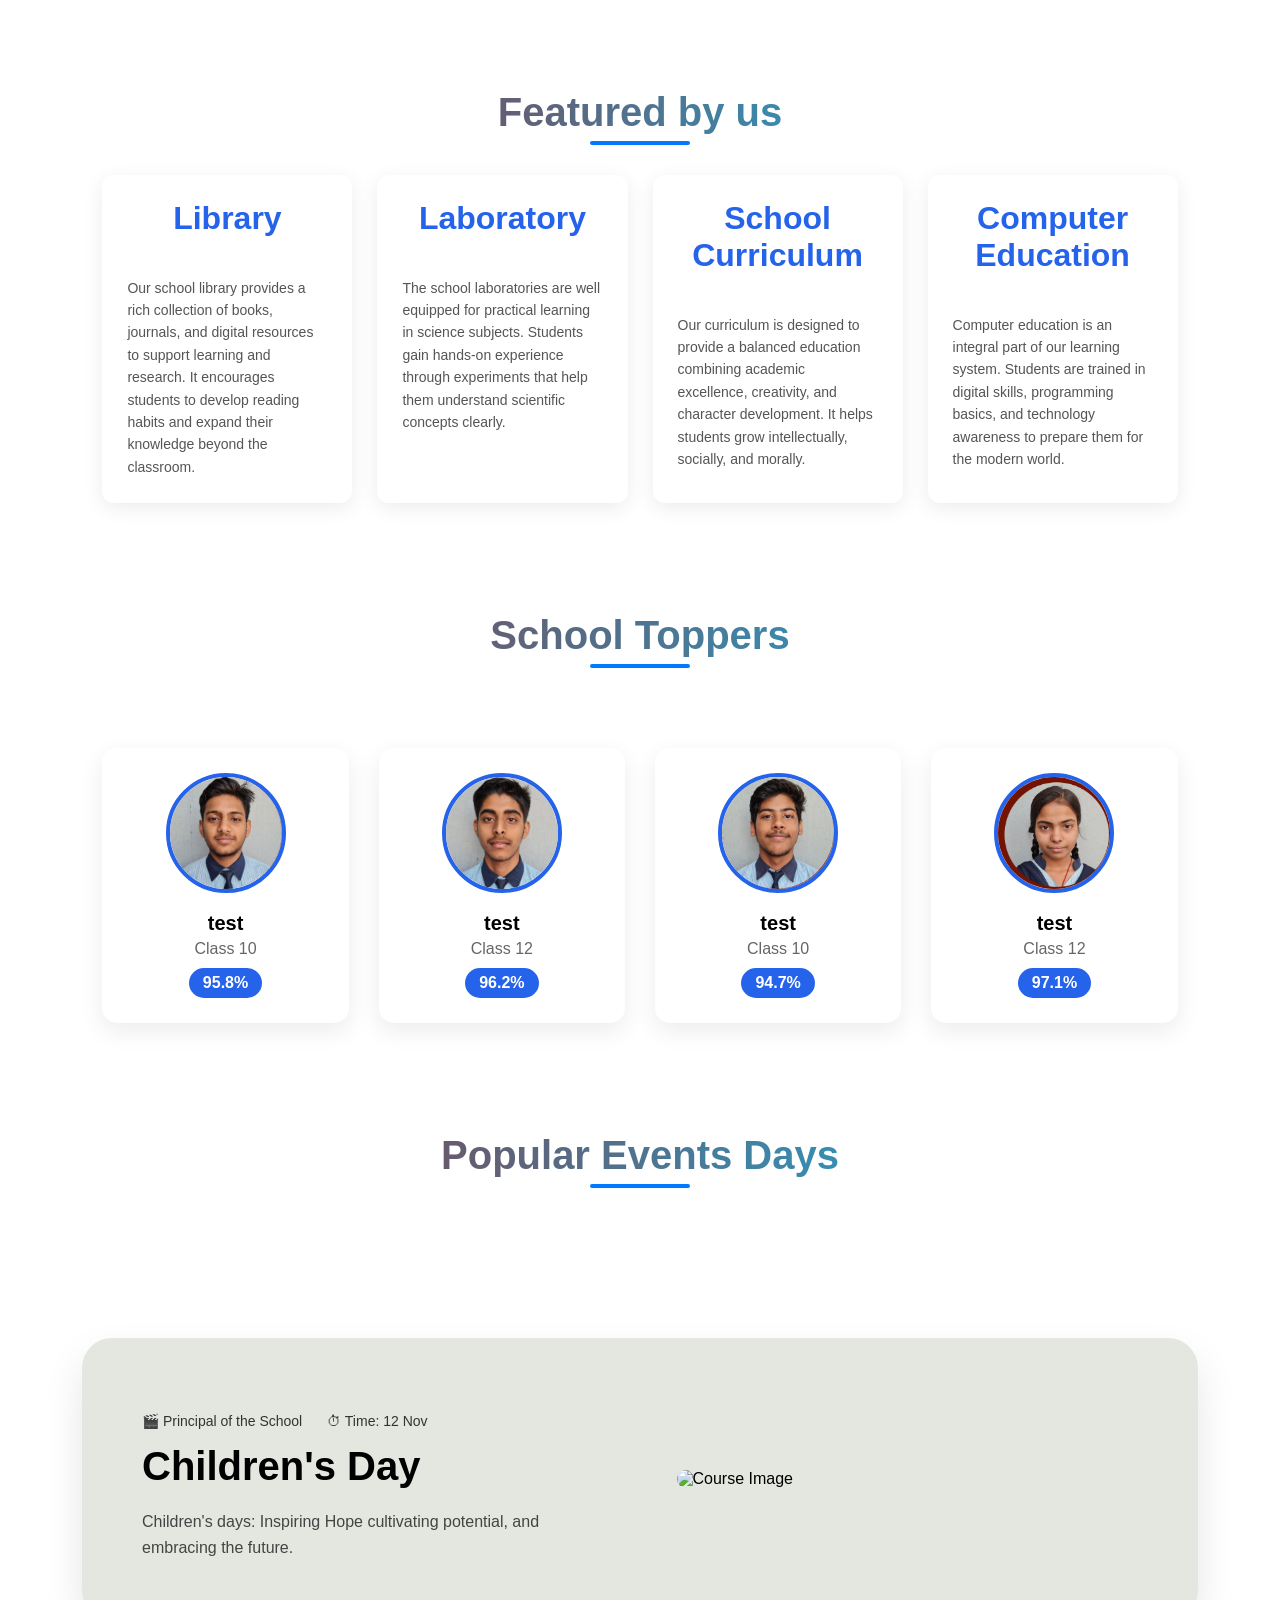
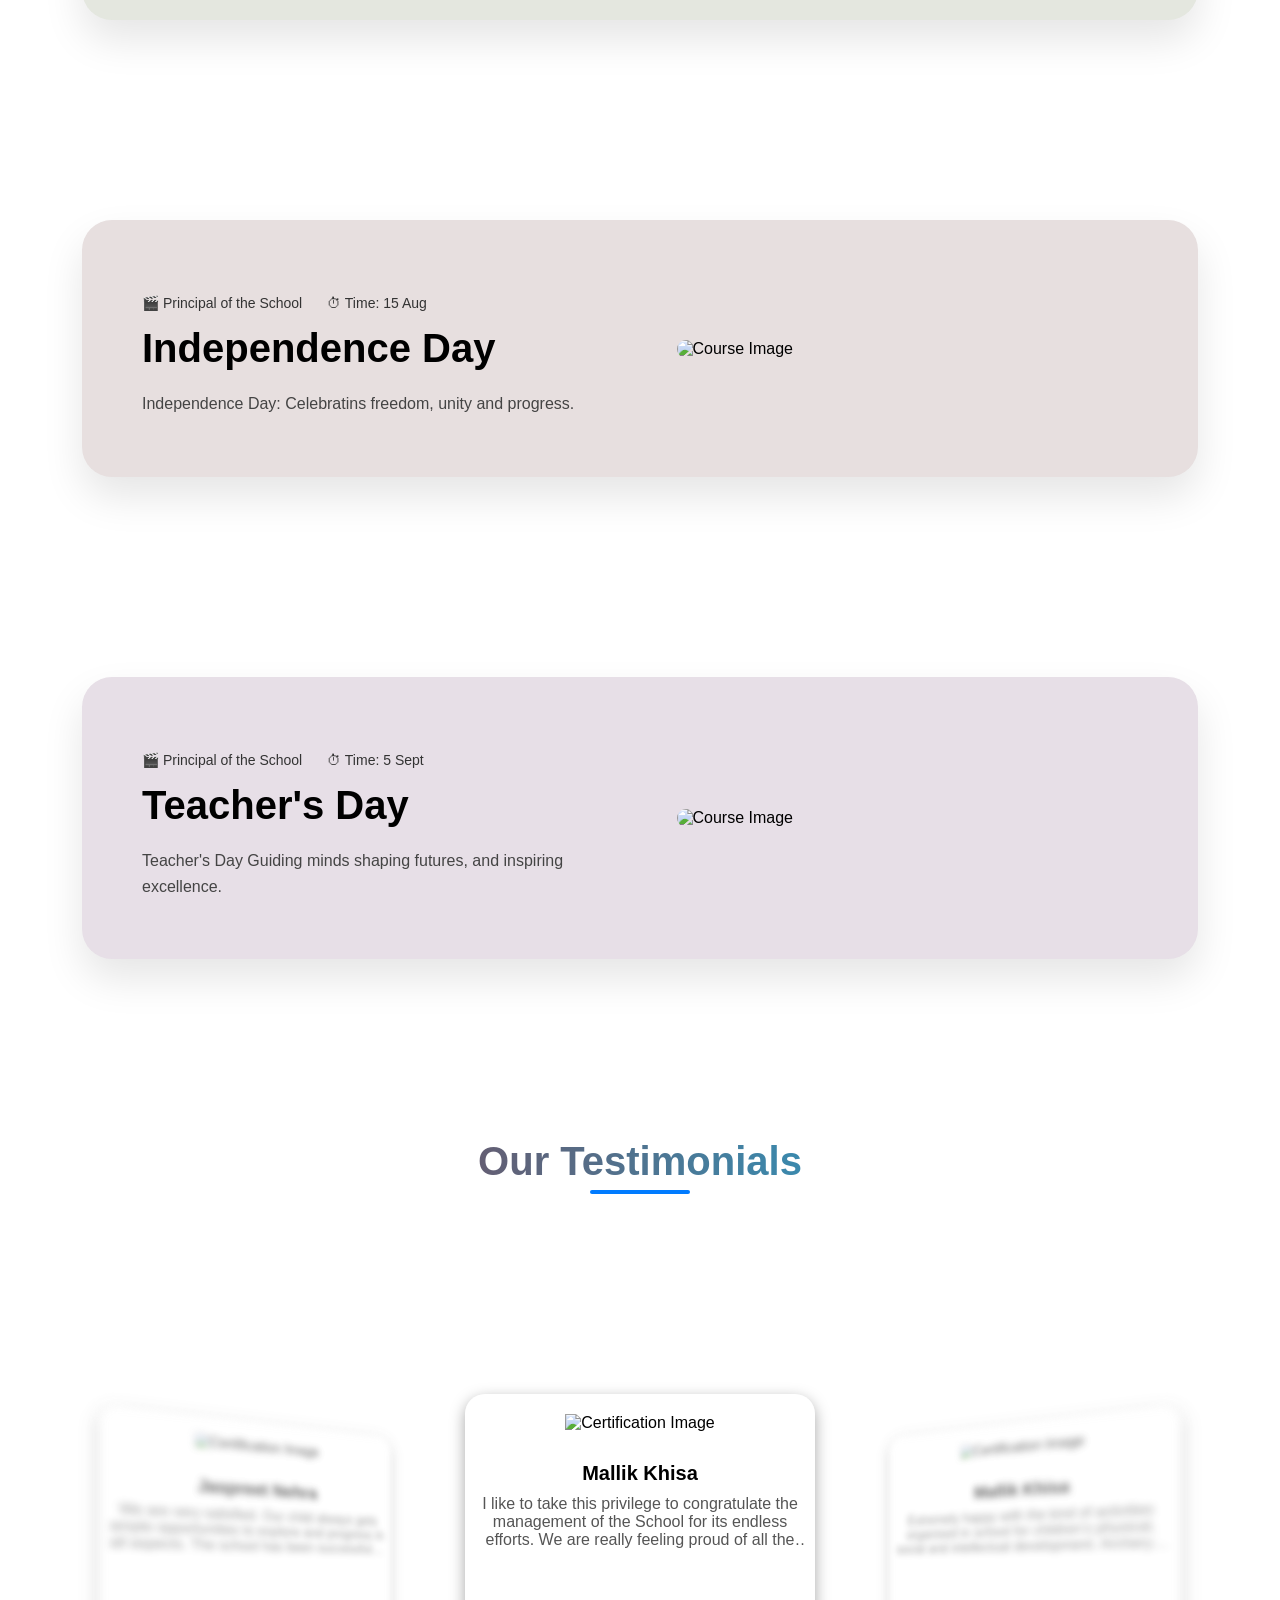
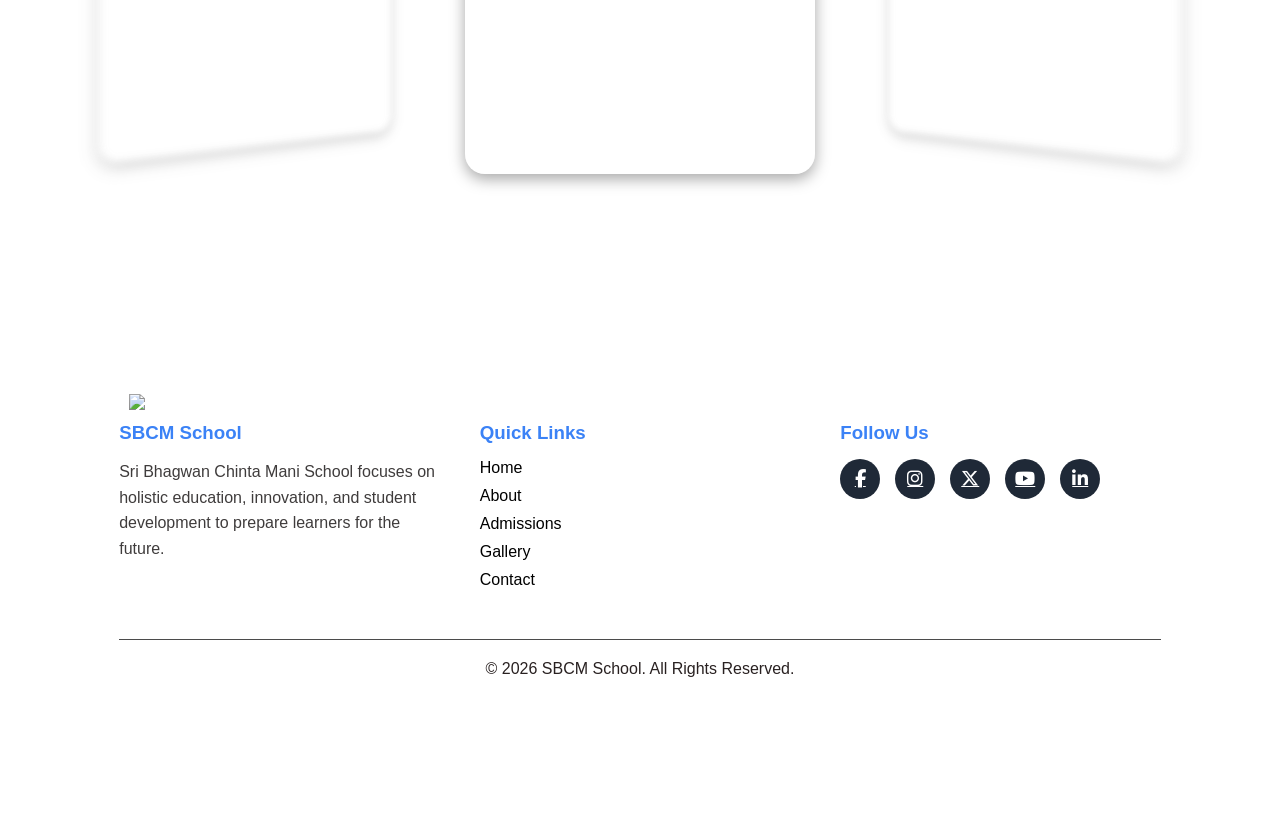
==== commit 28f2a9fe: "ui improved" ====
--- a/index.html
+++ b/index.html
@@ -67,9 +67,9 @@
         <div class="nav-links">
             <a href="#home-section" class="topnav_links">Home</a>
             <a href="#about-section" class="topnav_links">About</a>
-            <a href="" class="topnav_links">Our Toppers</a>
+            <a href="#topper-section" class="topnav_links">Our Toppers</a>
             <a href="./others/AddmissionAndFees.html" class="topnav_links">Addmission and Fees</a>
-            <a href="" class="topnav_links">Contacts</a>
+            <a href="#contact" class="topnav_links">Contacts</a>
         </div>
 
         <div class="menu">
@@ -83,9 +83,9 @@
         <a href="javascript:void(0)" class="closebtn" onclick="closeNav()">&times;</a>
         <a class="phone_navi" href="#home-section">Home</a>
         <a class="phone_navi" href="#about-section">About</a>
-        <a class="phone_navi" href="#home-section">Our Toppers</a>
+        <a class="phone_navi" href="#topper-section">Our Toppers</a>
         <a class="phone_navi" href="./others/AddmissionAndFees.html">Addmission and Fees</a>
-        <a class="phone_navi" href="#home-section">Contact</a>
+        <a class="phone_navi" href="#contact">Contact</a>
     </div>
     <section id="home-section">
         <div class="slider">
@@ -213,29 +213,29 @@
         <div class="topper-container">
 
             <div class="topper-card">
-                <img src="topper1.jpg" alt="Topper">
-                <h3>Rahul Kumar</h3>
+                <img src="./img/Screenshot 2026-03-15 220050.png" alt="Topper">
+                <h3>test</h3>
                 <p>Class 10</p>
                 <span>95.8%</span>
             </div>
 
             <div class="topper-card">
-                <img src="topper2.jpg" alt="Topper">
-                <h3>Priya Sharma</h3>
+                <img src="./img/Screenshot 2026-03-15 220110.png" alt="Topper">
+                <h3>test</h3>
                 <p>Class 12</p>
                 <span>96.2%</span>
             </div>
 
             <div class="topper-card">
-                <img src="topper3.jpg" alt="Topper">
-                <h3>Aman Singh</h3>
+                <img src="./img/Screenshot 2026-03-15 220117.png" alt="Topper">
+                <h3>test</h3>
                 <p>Class 10</p>
                 <span>94.7%</span>
             </div>
 
             <div class="topper-card">
-                <img src="topper4.jpg" alt="Topper">
-                <h3>Sneha Kumari</h3>
+                <img src="./img/Screenshot 2026-03-15 220141.png" alt="Topper">
+                <h3>test</h3>
                 <p>Class 12</p>
                 <span>97.1%</span>
             </div>
@@ -376,13 +376,17 @@
             </div>
         </div>
 
-        <footer class="footer">
-
+        <footer id="contact" class="footer">
+            <img class="footerimg"
+                src="https://www.sbcmschool.com/Content/assets/images/S.B.C.M_logo/SBCMS_Header.png?width=350"
+                alt="logomain">
             <div class="footer-container">
 
                 <!-- School Info -->
                 <div class="footer-about">
                     <h3>SBCM School</h3>
+
+
                     <p>
                         Sri Bhagwan Chinta Mani School focuses on holistic education,
                         innovation, and student development to prepare learners for the future.
--- a/css/footer.css
+++ b/css/footer.css
@@ -7,7 +7,10 @@
     grid-template-columns:repeat(auto-fit,minmax(250px,1fr));
     gap:40px;
 }
-
+.footerimg{
+    width: 350px;
+    padding: 10px 10px 10px;
+}
 /* Titles */
 .footer h3{
     color: #3b82f6;
--- a/css/main.css
+++ b/css/main.css
@@ -98,6 +98,7 @@
 }
 
 /* Links container */
+/* Links container */
 .nav-links{
   display:flex;
   align-items:center;
@@ -105,6 +106,7 @@
 
 /* Links */
 .topnav_links{
+  position:relative;
   text-decoration:none;
   color:#333;
   font-size:16px;
@@ -113,10 +115,28 @@
   transition:0.3s;
 }
 
+/* Hover color */
 .topnav_links:hover{
   color:#0077ff;
+   transform:scale(1.05);
+   text-shadow:0 0 8px rgba(0,119,255,0.6);
 }
 
+/* Animated underline */
+.topnav_links::after{
+  content:"";
+  position:absolute;
+  left:0;
+  bottom:-4px;
+  width:0%;
+  height:2px;
+  background:#0077ff;
+  transition:0.3s ease;
+}
+
+.topnav_links:hover::after{
+  width:100%;
+}
 /* Menu button */
 .menu{
   display:none;
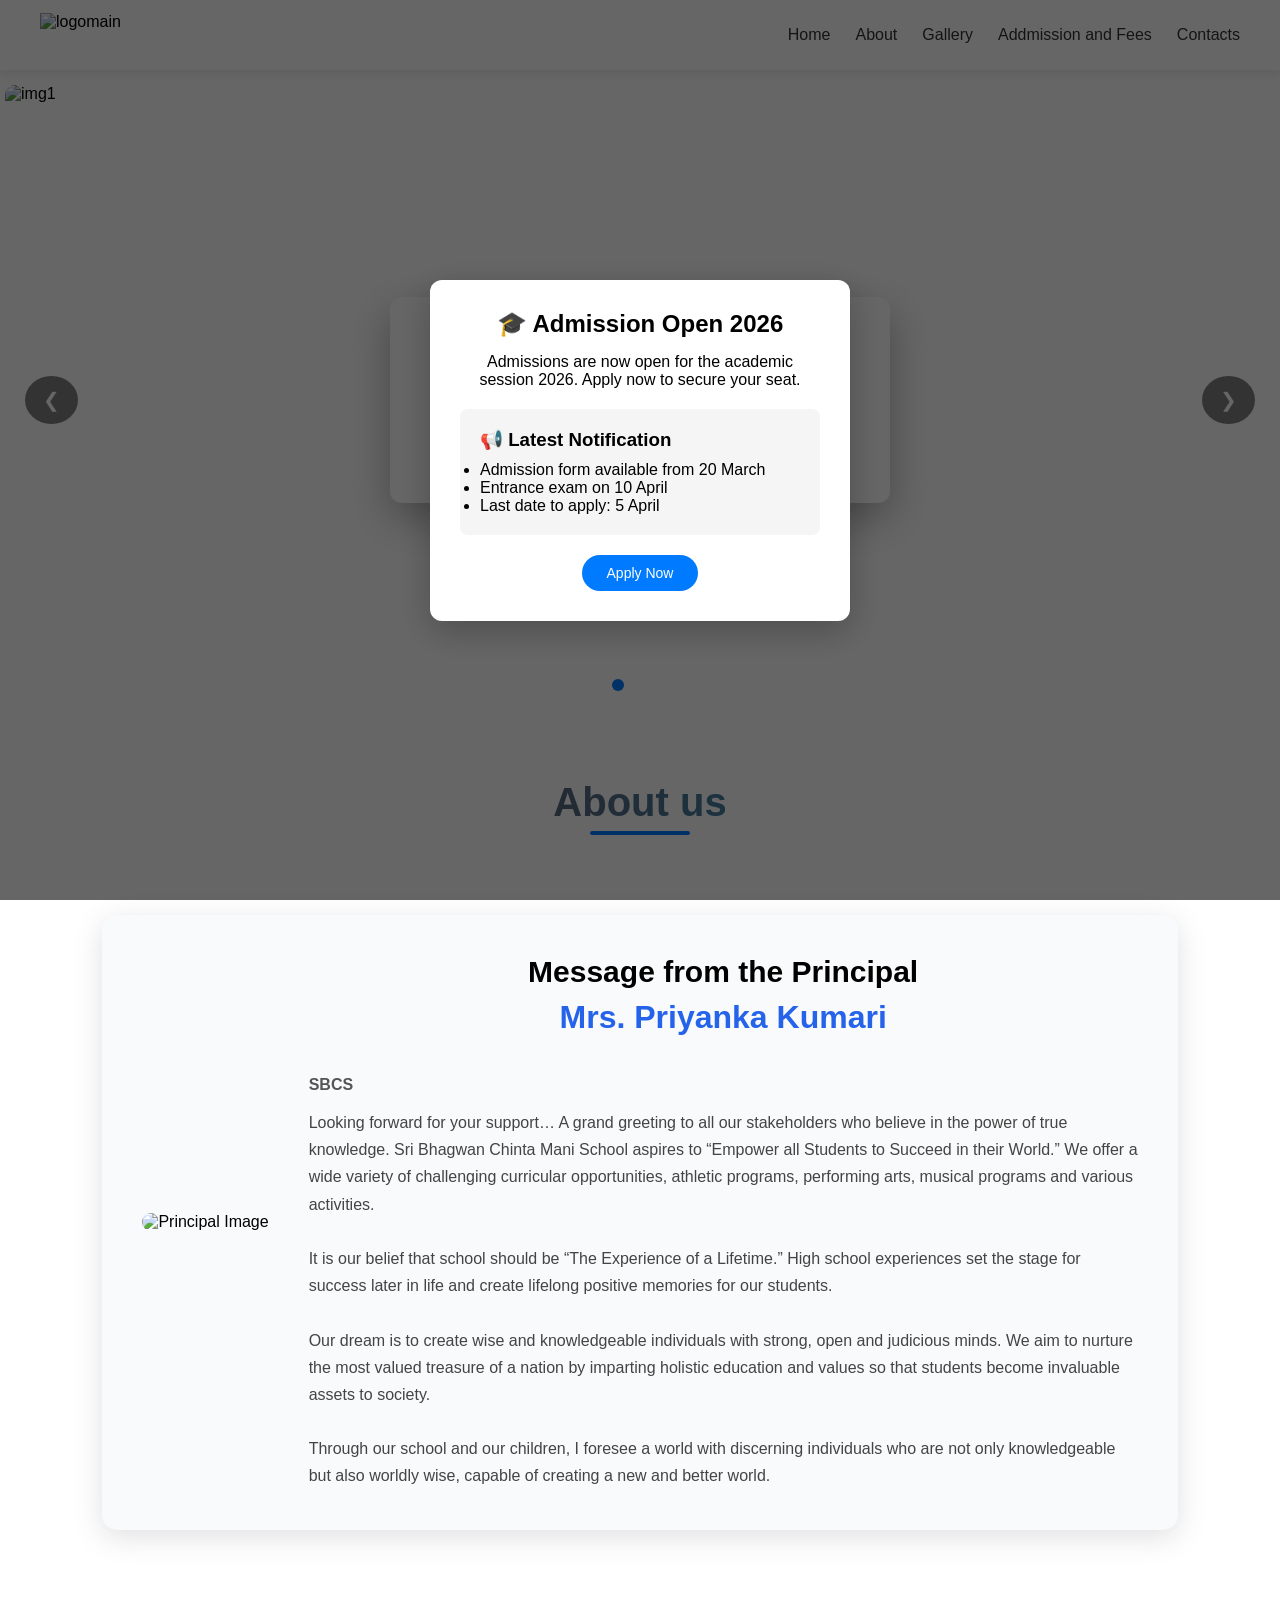
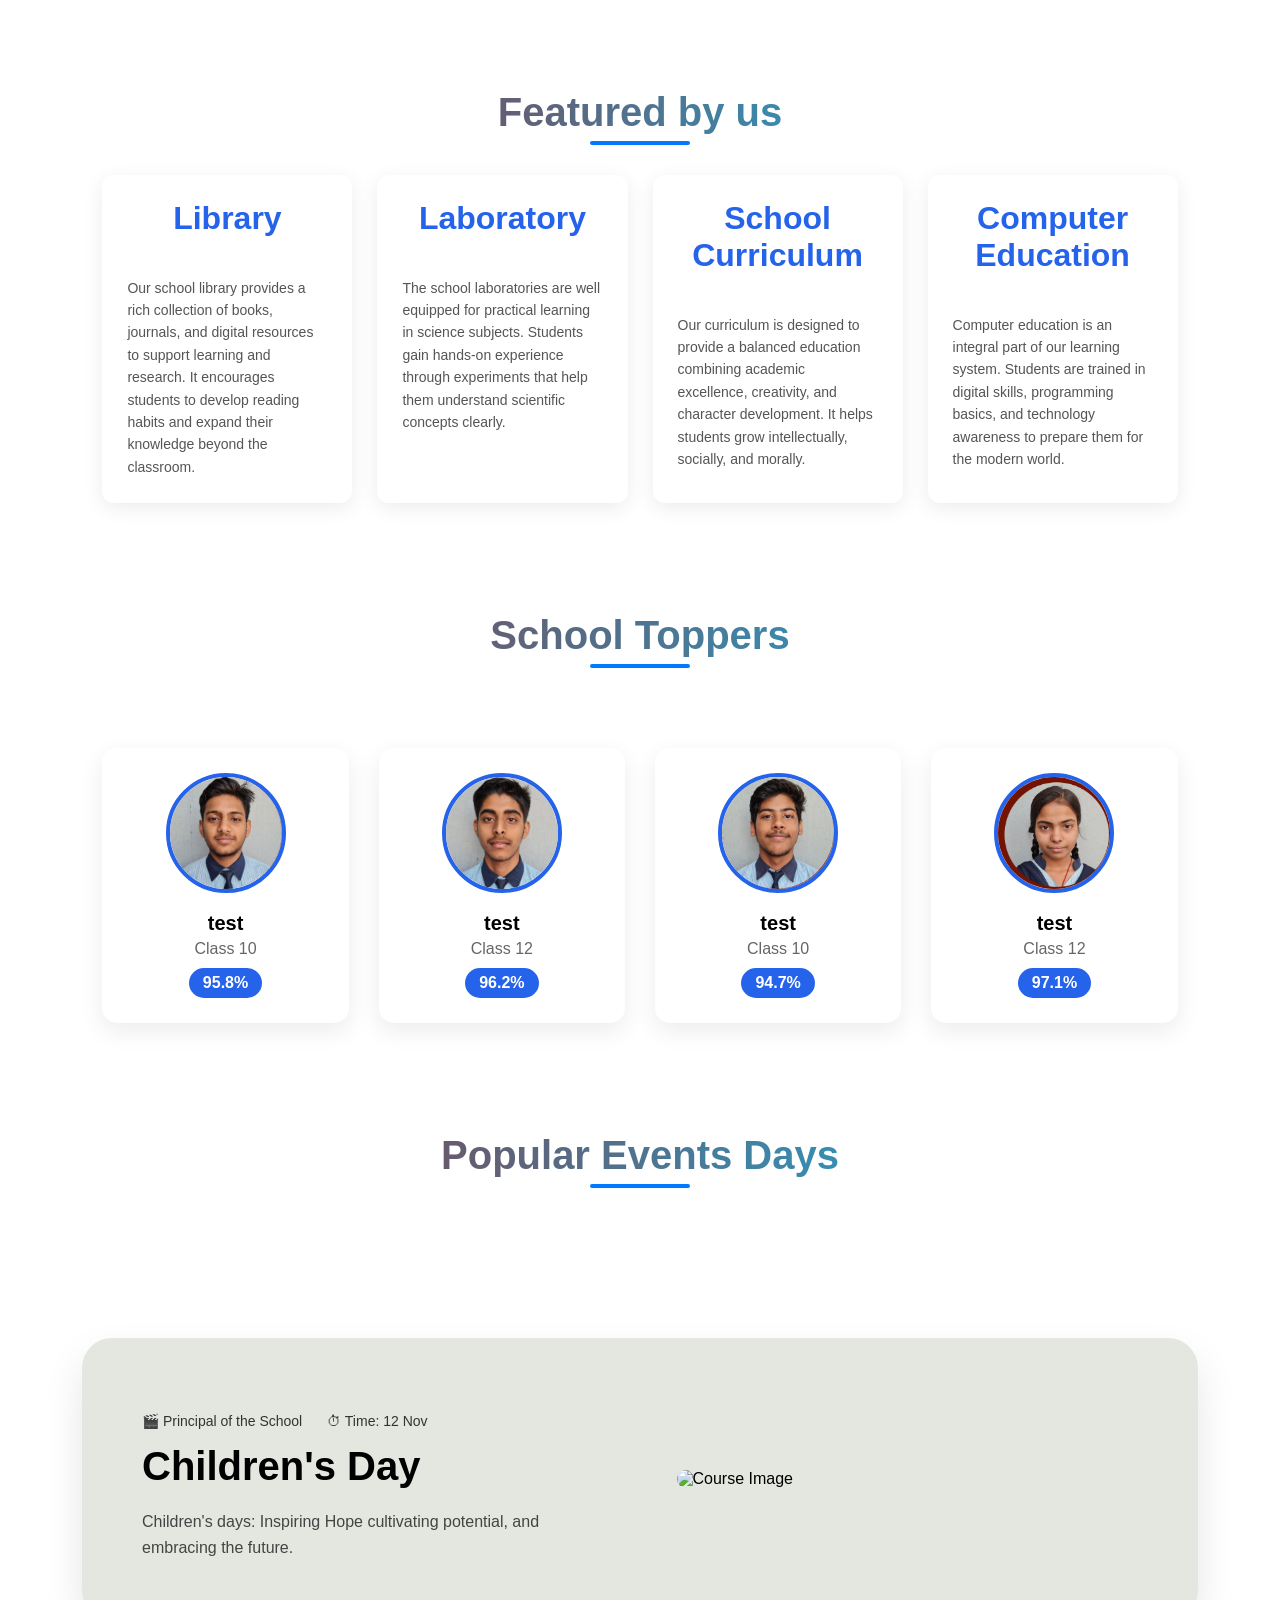
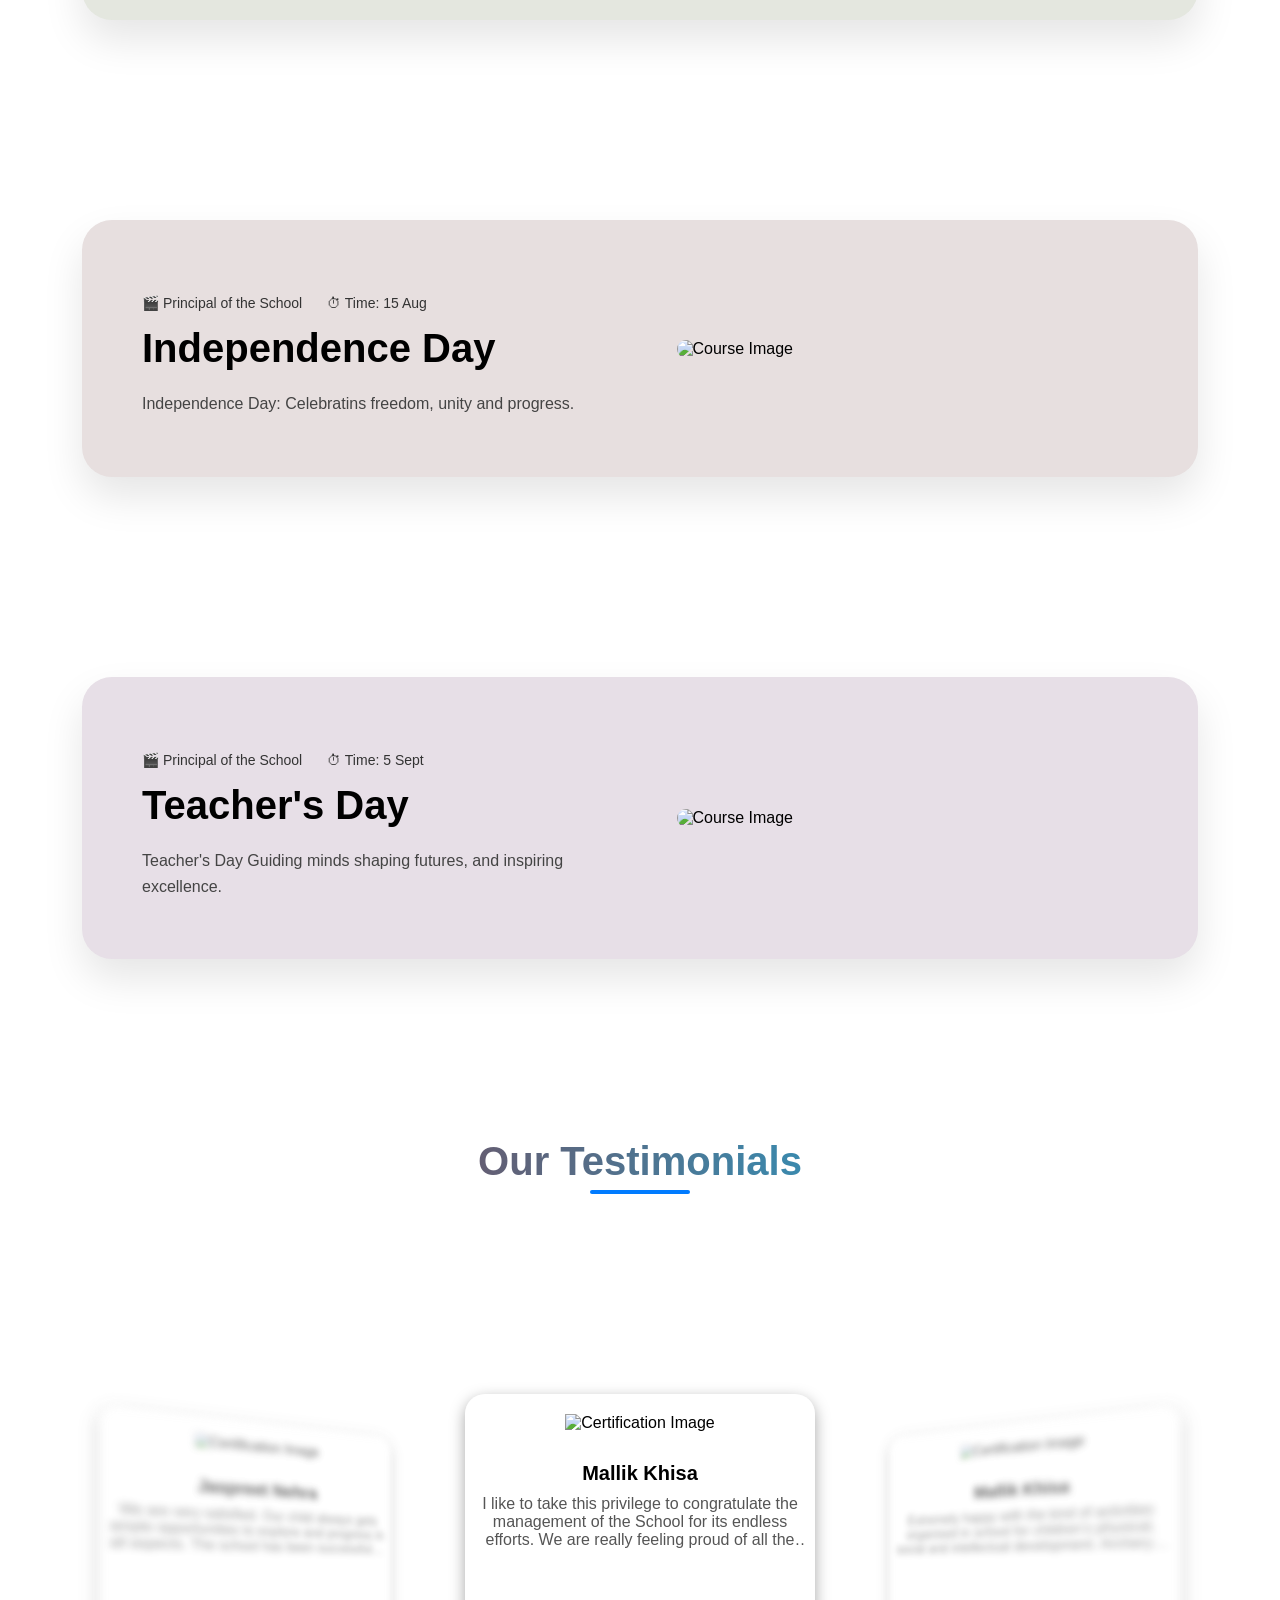
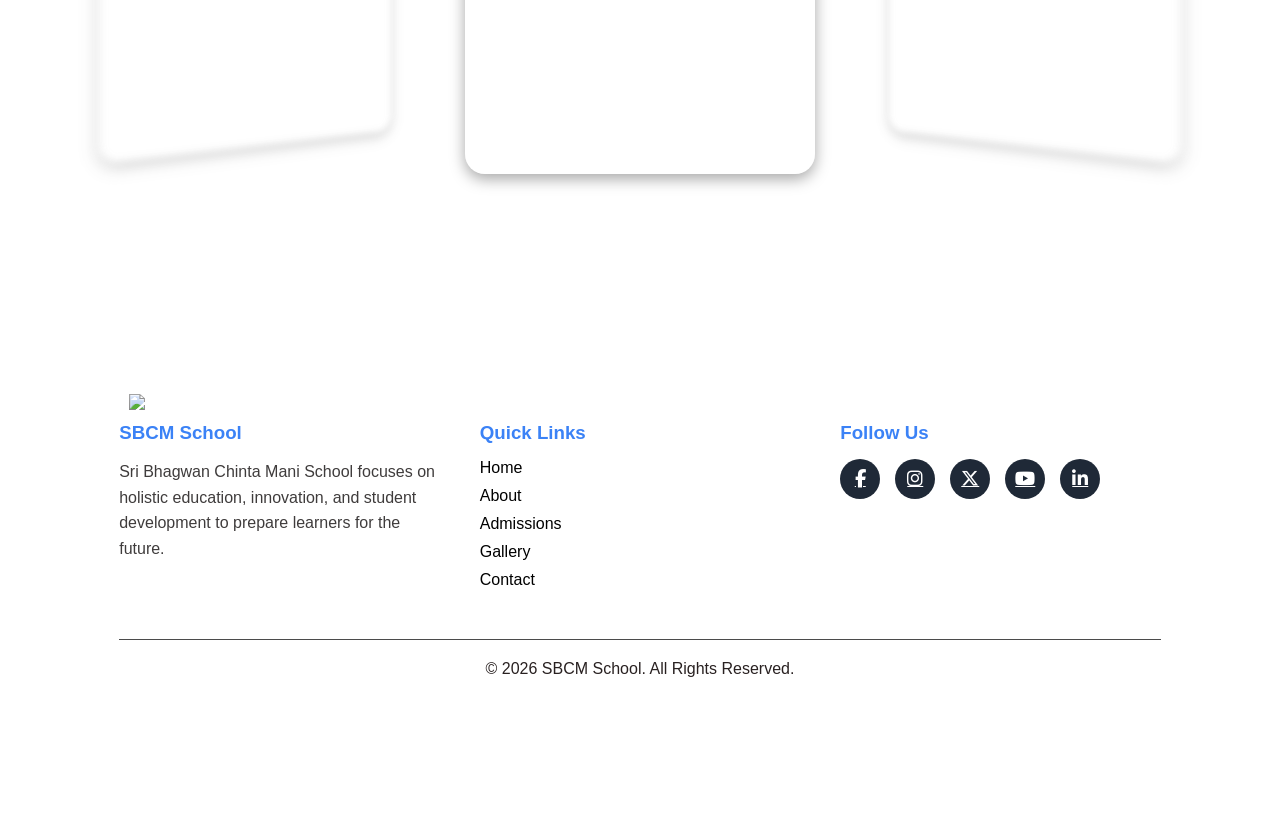
==== commit 6431a678: "ui improved" ====
--- a/index.html
+++ b/index.html
@@ -67,7 +67,7 @@
         <div class="nav-links">
             <a href="#home-section" class="topnav_links">Home</a>
             <a href="#about-section" class="topnav_links">About</a>
-            <a href="#topper-section" class="topnav_links">Our Toppers</a>
+            <a href="./others/galleryt.html" class="topnav_links">Gallery</a>
             <a href="./others/AddmissionAndFees.html" class="topnav_links">Addmission and Fees</a>
             <a href="#contact" class="topnav_links">Contacts</a>
         </div>
@@ -83,7 +83,7 @@
         <a href="javascript:void(0)" class="closebtn" onclick="closeNav()">&times;</a>
         <a class="phone_navi" href="#home-section">Home</a>
         <a class="phone_navi" href="#about-section">About</a>
-        <a class="phone_navi" href="#topper-section">Our Toppers</a>
+        <a class="phone_navi" href="./others/galleryt.html">Gellary</a>
         <a class="phone_navi" href="./others/AddmissionAndFees.html">Addmission and Fees</a>
         <a class="phone_navi" href="#contact">Contact</a>
     </div>
@@ -397,11 +397,11 @@
                 <div class="footer-links">
                     <h3>Quick Links</h3>
                     <ul>
-                        <li><a href="#">Home</a></li>
-                        <li><a href="#">About</a></li>
-                        <li><a href="#">Admissions</a></li>
-                        <li><a href="#">Gallery</a></li>
-                        <li><a href="#">Contact</a></li>
+                        <li><a href="#home-section">Home</a></li>
+                        <li><a href="#about-section">About</a></li>
+                        <li><a href="./others/AddmissionAndFees.html">Admissions</a></li>
+                        <li><a href="./others/galleryt.html">Gallery</a></li>
+                        <li><a href="#contact">Contact</a></li>
                     </ul>
                 </div>
 
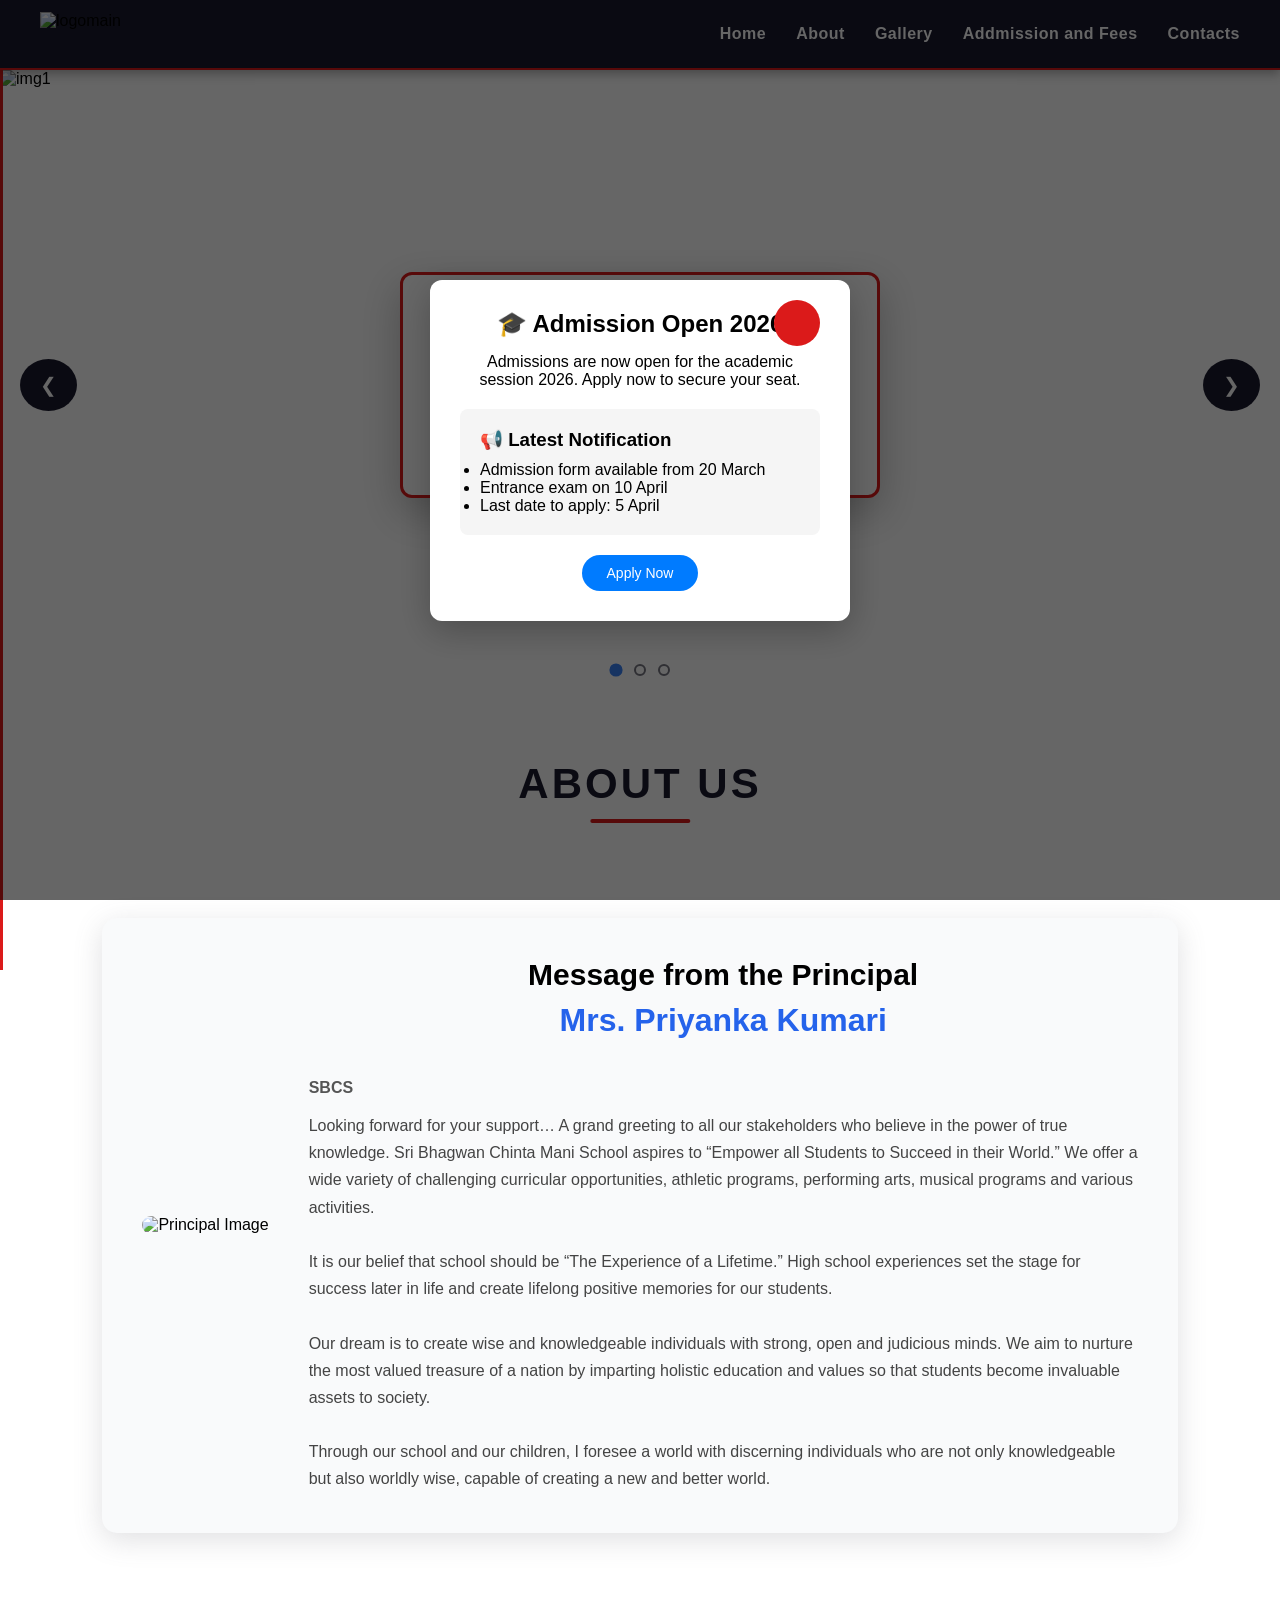
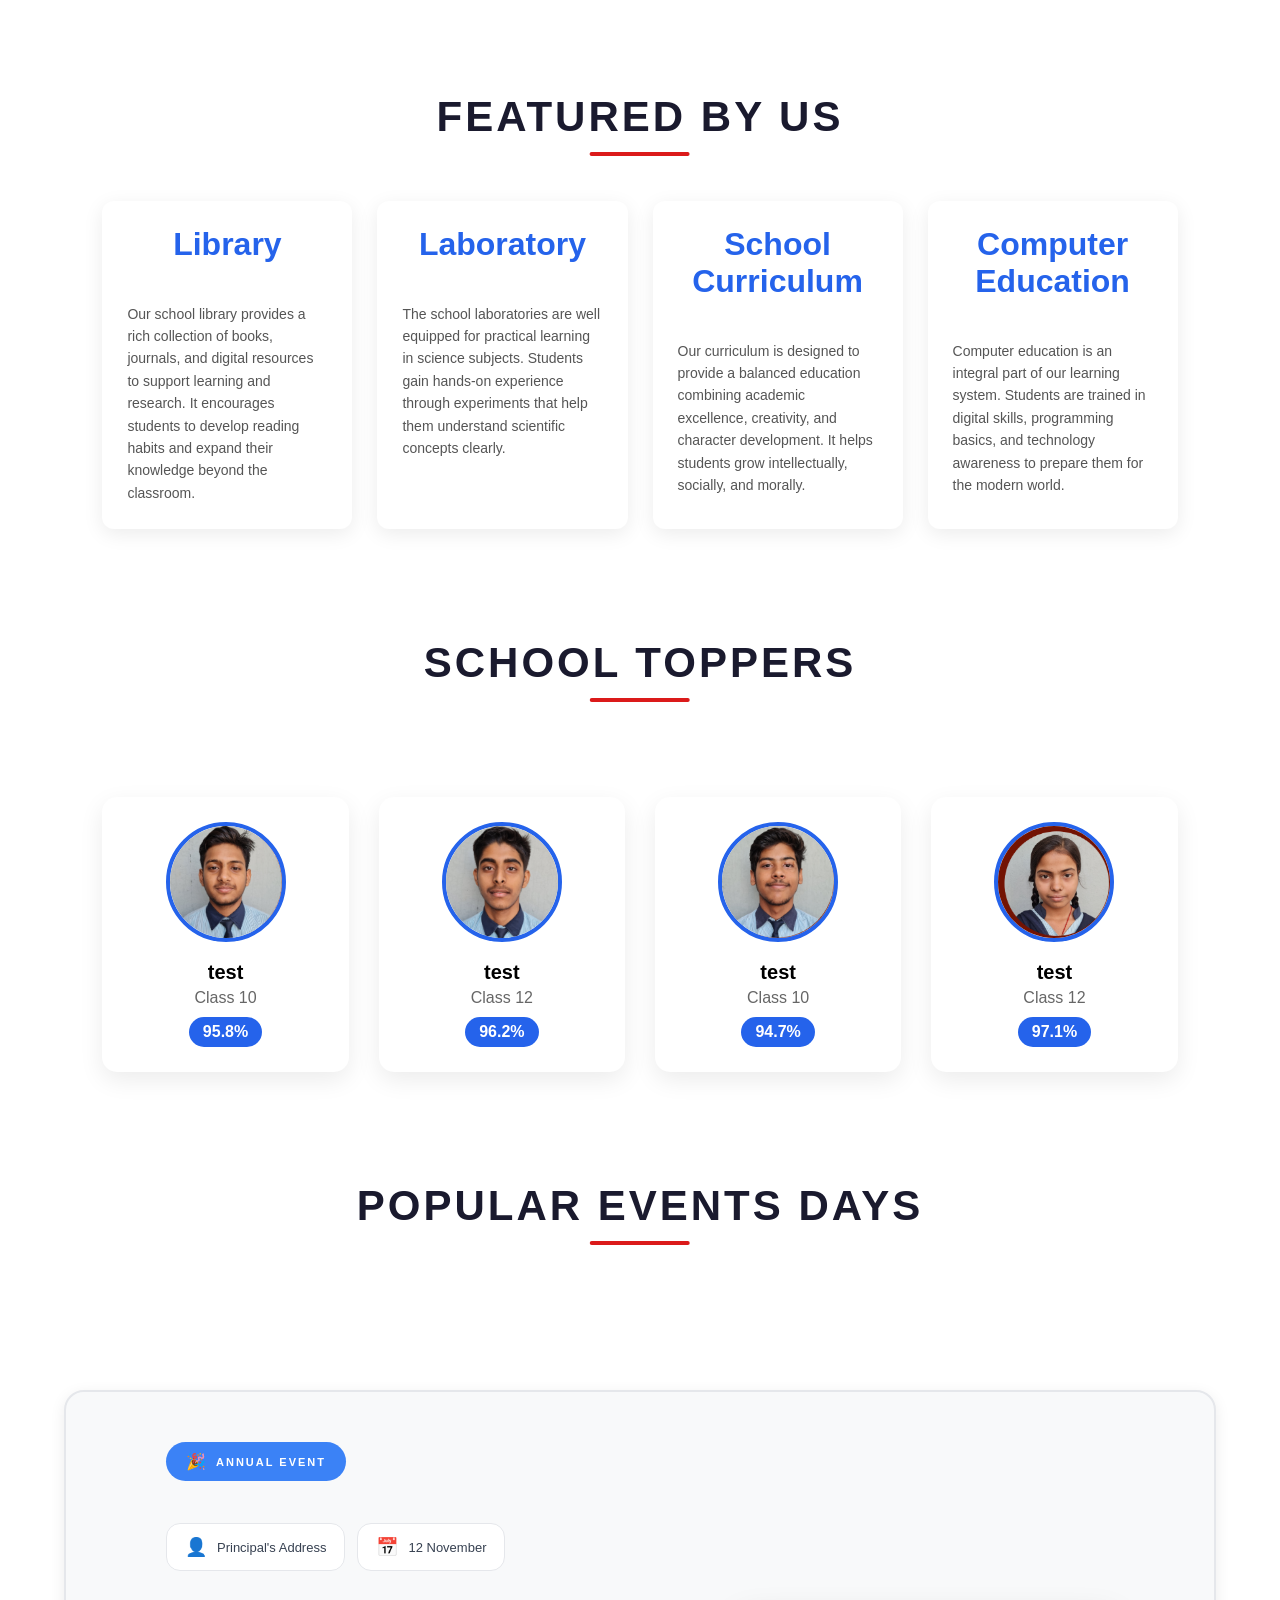
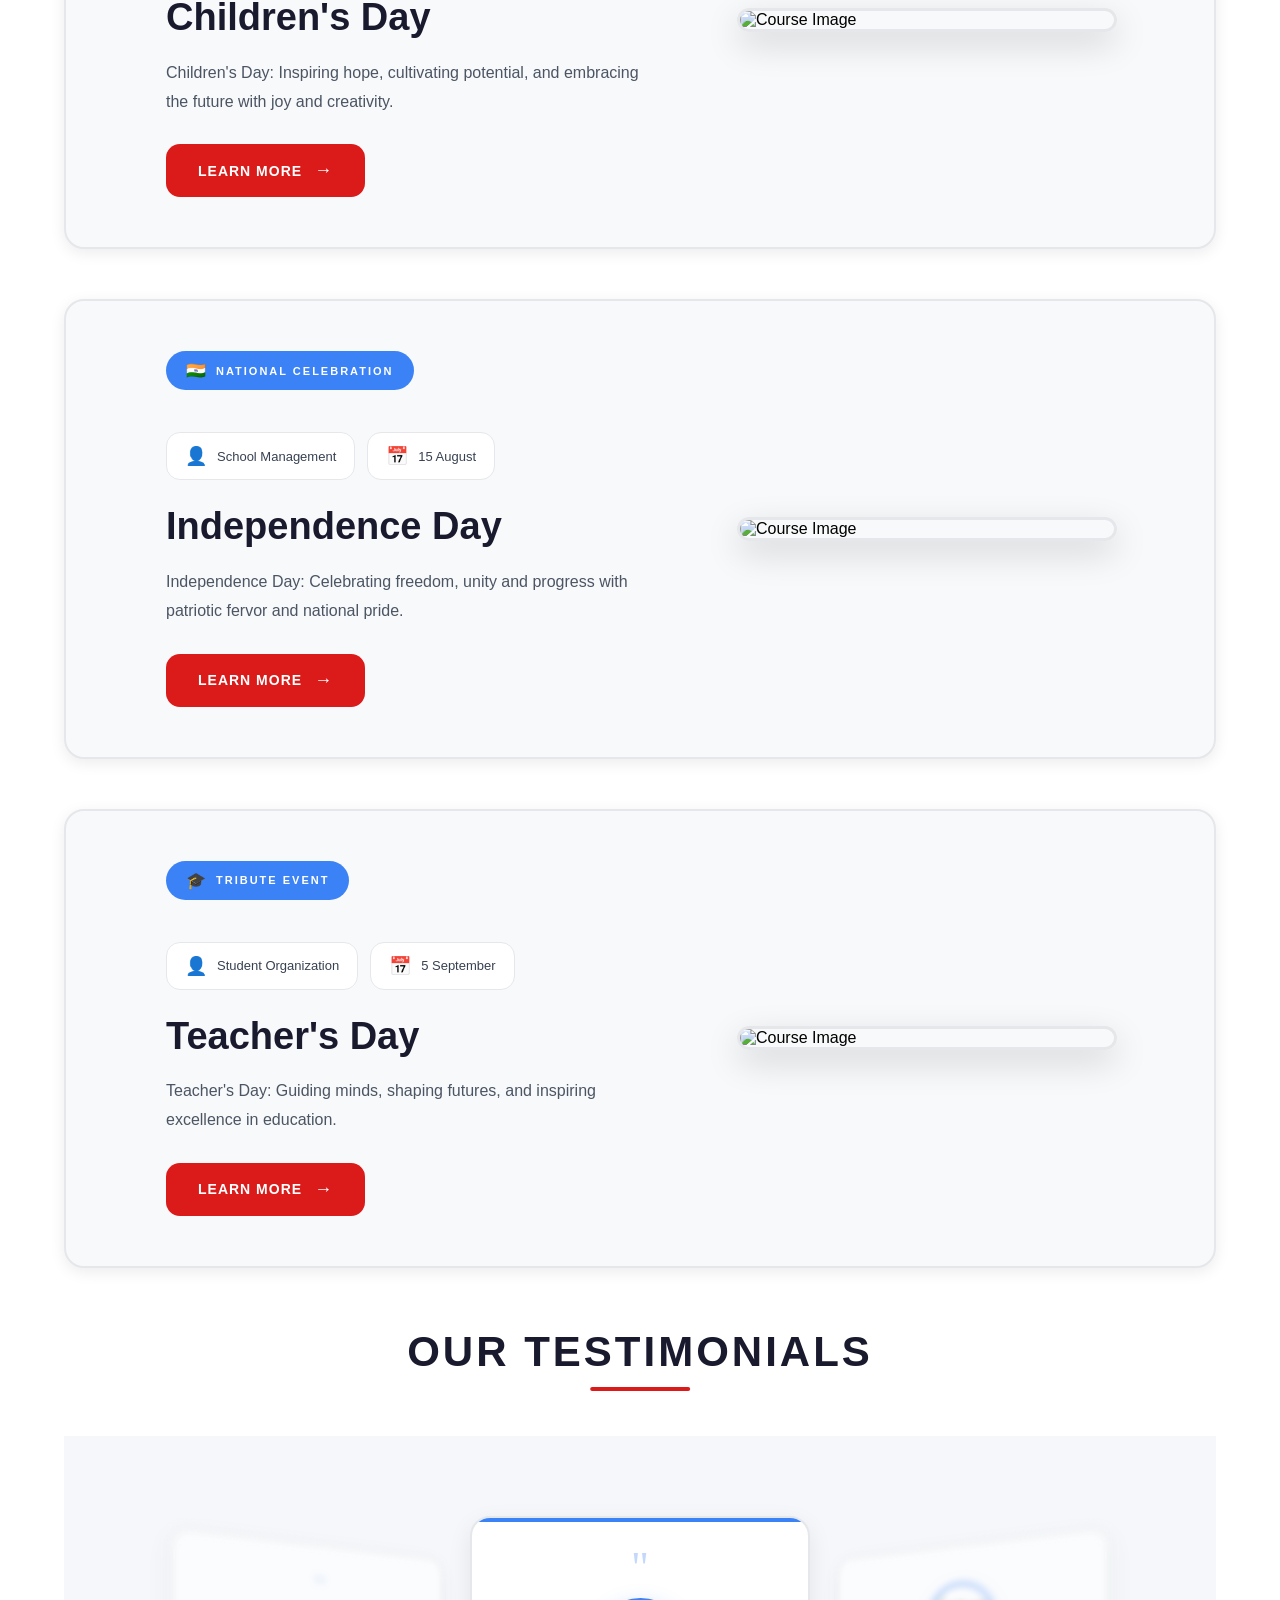
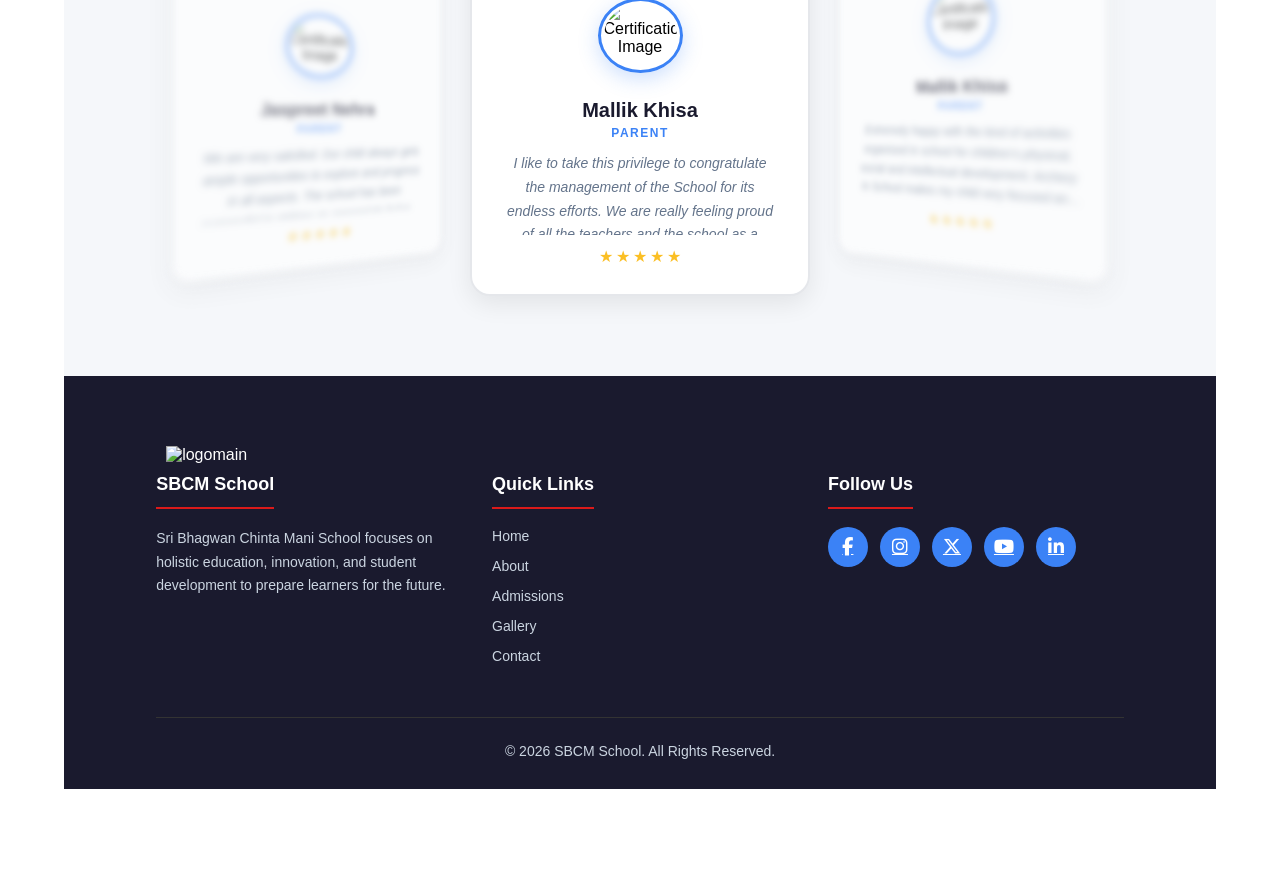
==== commit f7ed7136: "ui improve" ====
--- a/index.html
+++ b/index.html
@@ -83,7 +83,7 @@
         <a href="javascript:void(0)" class="closebtn" onclick="closeNav()">&times;</a>
         <a class="phone_navi" href="#home-section">Home</a>
         <a class="phone_navi" href="#about-section">About</a>
-        <a class="phone_navi" href="./others/galleryt.html">Gellary</a>
+        <a class="phone_navi" href="./others/galleryt.html">Gallary</a>
         <a class="phone_navi" href="./others/AddmissionAndFees.html">Addmission and Fees</a>
         <a class="phone_navi" href="#contact">Contact</a>
     </div>
@@ -247,69 +247,115 @@
     <section id="events">
         <section class="card-section">
             <div class="course-card">
+                <div class="decorative-shape"></div>
 
                 <div class="card-left">
-                    <!-- <span class="module">Module 6-7</span> -->
+                    <span class="module">
+                        <span class="module-icon">🎉</span>
+                        Annual Event
+                    </span>
 
                     <div class="meta">
-                        <span>🎬 Principal of the School</span>
-                        <span>⏱ Time: 12 Nov</span>
+                        <span class="meta-item">
+                            <span class="meta-icon">👤</span>
+                            Principal's Address
+                        </span>
+                        <span class="meta-item">
+                            <span class="meta-icon">📅</span>
+                            12 November
+                        </span>
                     </div>
 
                     <h5 class="course-title">Children's Day</h5>
 
-                    <p>Children's days: Inspiring Hope cultivating potential, and embracing the future.
-                    </p>
-                </div>
-
-                <div class="card-right">
+                    <p>Children's Day: Inspiring hope, cultivating potential, and embracing the future with joy and creativity.
+                    </p>
+
+                    <button class="cta-button">
+                        Learn More
+                        <span class="cta-icon">→</span>
+                    </button>
+                </div>
+
+                <div class="card-right" data-badge="Featured">
                     <img src="https://imgs.search.brave.com/2NCE2qgg9e8l0JS636o86TEpmwsfiwnu5B0xsEKxXeE/rs:fit:0:180:1:0/g:ce/aHR0cHM6Ly93d3cu/aW1nbG9iYWwuY29t/L2ltYWdlcy9saWJy/YXJ5L3ZlY3Rvci1n/cmFwaGljcy9pbWct/b3ZlcnZpZXctZ3Jh/cGhpYy0tc2FmZXR5/LXNvbHV0aW9ucy5z/dmc"
                         alt="Course Image">
                 </div>
 
             </div>
             <div class="course-card">
+                <div class="decorative-shape"></div>
 
                 <div class="card-left">
-                    <!-- <span class="module">Module 6-7</span> -->
+                    <span class="module">
+                        <span class="module-icon">🇮🇳</span>
+                        National Celebration
+                    </span>
 
                     <div class="meta">
-                        <span>🎬 Principal of the School</span>
-                        <span>⏱ Time: 15 Aug</span>
+                        <span class="meta-item">
+                            <span class="meta-icon">👤</span>
+                            School Management
+                        </span>
+                        <span class="meta-item">
+                            <span class="meta-icon">📅</span>
+                            15 August
+                        </span>
                     </div>
 
                     <h5 class="course-title">Independence Day</h5>
-                    <p>
-                        Independence Day: Celebratins freedom, unity and progress.
-                    </p>
-                </div>
-
-                <div class="card-right">
+
+                    <p>
+                        Independence Day: Celebrating freedom, unity and progress with patriotic fervor and national pride.
+                    </p>
+
+                    <button class="cta-button">
+                        Learn More
+                        <span class="cta-icon">→</span>
+                    </button>
+                </div>
+
+                <div class="card-right" data-badge="Special">
                     <img src="https://imgs.search.brave.com/2NCE2qgg9e8l0JS636o86TEpmwsfiwnu5B0xsEKxXeE/rs:fit:0:180:1:0/g:ce/aHR0cHM6Ly93d3cu/aW1nbG9iYWwuY29t/L2ltYWdlcy9saWJy/YXJ5L3ZlY3Rvci1n/cmFwaGljcy9pbWct/b3ZlcnZpZXctZ3Jh/cGhpYy0tc2FmZXR5/LXNvbHV0aW9ucy5z/dmc"
                         alt="Course Image">
                 </div>
 
             </div>
             <div class="course-card">
+                <div class="decorative-shape"></div>
 
                 <div class="card-left">
-                    <!-- <span class="module">Principal of the School</span> -->
+                    <span class="module">
+                        <span class="module-icon">🎓</span>
+                        Tribute Event
+                    </span>
 
                     <div class="meta">
-                        <span>🎬 Principal of the School</span>
-                        <span>⏱ Time: 5 Sept</span>
+                        <span class="meta-item">
+                            <span class="meta-icon">👤</span>
+                            Student Organization
+                        </span>
+                        <span class="meta-item">
+                            <span class="meta-icon">📅</span>
+                            5 September
+                        </span>
                     </div>
 
                     <h5 class="course-title">Teacher's Day</h5>
 
 
                     <p>
-                        Teacher's Day Guiding minds shaping futures, and inspiring excellence.
-                    </p>
-                </div>
-
-                <div class="card-right">
-                    <img src="https://imgs.search.brave.com/2NCE2qgg9e8l0JS636o86TEpmwsfiwnu5B0xsEKxXeE/rs:fit:0:180:1:0/g:ce/aHR0cHM6Ly93d3cu/aW1nbG9iYWwuY29t/L2ltYWdlcy9saWJy/YXJ5L3ZlY3Rvci1n/cmFwaGljcy9pbWct/b3ZlcnZpZXctZ3Jh/cGhpYy0tc2FmZXR5/LXNvbHV0aW9ucy5z/dmc"
+                        Teacher's Day: Guiding minds, shaping futures, and inspiring excellence in education.
+                    </p>
+
+                    <button class="cta-button">
+                        Learn More
+                        <span class="cta-icon">→</span>
+                    </button>
+                </div>
+
+                <div class="card-right" data-badge="Honored">
+                    <img src="https://imgs.search.brave.com/2NCE2qgg9e8l0JS636o86TEpmwsfiwnu5B0xsEKxXeE/rs:fit:0:180:1:0/g:ce/aHR0cHM6Ly93d3cu/aW1nbG9iYWwuY29t/L2ltYWdlcy9saWJy/YXJ5L3ZlY3Rvci1n/cmFwaGljcy9pbWct/b3ZlcnZpZXctZ3Jh/cGhpYy0tc2FmZXR5/LHNvbHV0aW9ucy5z/dmc"
                         alt="Course Image">
                 </div>
 
@@ -324,15 +370,24 @@
             <div class="carousel">
                 <div class="card active">
                     <div class="certification">
+                        <span class="quote-icon">"</span>
                         <img class="certification-img"
                             src="https://imgs.search.brave.com/VQK6LZPMqa450iYRZqXXvQRZX5IzNQ-O6xhbu2FoYaA/rs:fit:0:180:1:0/g:ce/aHR0cHM6Ly93d3cu/aW1nbG9iYWwuY29t/L2ltYWdlcy9saWJy/YXJ5L3RoZS1pbWct/YWR2YW50YWdlLS0t/c3ZnLWdyYXBoaWNz/L2ltZy1hZHYtLTE4/LWxhbmd1YWdlcy1z/cG9rZW4taW4taG91/c2Uuc3Zn"
                             alt="Certification Image" data-title="Certification 1">
                         <h2 class="certification-title">Mallik Khisa</h2>
+                        <span class="certification-role">Parent</span>
                         <p class="certification-description">I like to take this privilege to congratulate the
                             management of
                             the School for its endless efforts. We are really feeling proud of all the teachers and the
                             school as a whole. Teacher uses 2D & 3D multimedia modules to teach and my child loves it.
                         </p>
+                        <div class="star-rating">
+                            <span class="star">★</span>
+                            <span class="star">★</span>
+                            <span class="star">★</span>
+                            <span class="star">★</span>
+                            <span class="star">★</span>
+                        </div>
                     </div>
                 </div>
                 <div class="card">
@@ -341,25 +396,42 @@
                             src="https://imgs.search.brave.com/VQK6LZPMqa450iYRZqXXvQRZX5IzNQ-O6xhbu2FoYaA/rs:fit:0:180:1:0/g:ce/aHR0cHM6Ly93d3cu/aW1nbG9iYWwuY29t/L2ltYWdlcy9saWJy/YXJ5L3RoZS1pbWct/YWR2YW50YWdlLS0t/c3ZnLWdyYXBoaWNz/L2ltZy1hZHYtLTE4/LWxhbmd1YWdlcy1z/cG9rZW4taW4taG91/c2Uuc3Zn"
                             alt="Certification Image" data-title="Certification 2">
                         <h2 class="certification-title">Mallik Khisa</h2>
+                        <span class="certification-role">Parent</span>
                         <p class="certification-description">Extremely happy with the kind of activities organised in
                             school
                             for children’s physical, social and intellectual development. Archery in School makes my
                             child
                             very focused and target oriented.
                         </p>
+                        <div class="star-rating">
+                            <span class="star">★</span>
+                            <span class="star">★</span>
+                            <span class="star">★</span>
+                            <span class="star">★</span>
+                            <span class="star">★</span>
+                        </div>
                     </div>
                 </div>
                 <div class="card">
                     <div class="certification">
+                        <span class="quote-icon">"</span>
                         <img class="certification-img"
                             src="https://imgs.search.brave.com/VQK6LZPMqa450iYRZqXXvQRZX5IzNQ-O6xhbu2FoYaA/rs:fit:0:180:1:0/g:ce/aHR0cHM6Ly93d3cu/aW1nbG9iYWwuY29t/L2ltYWdlcy9saWJy/YXJ5L3RoZS1pbWct/YWR2YW50YWdlLS0t/c3ZnLWdyYXBoaWNz/L2ltZy1hZHYtLTE4/LWxhbmd1YWdlcy1z/cG9rZW4taW4taG91/c2Uuc3Zn"
                             alt="Certification Image" data-title="Certification 2">
                         <h2 class="certification-title">Jaspreet Nehra</h2>
+                        <span class="certification-role">Parent</span>
                         <p class="certification-description">We are very satisfied. Our child always gets ample
                             opportunities to explore and progress in all aspects. The school has been successful in
                             striking
                             an appropriate balance between Academic and Co-Curricular activities.
                         </p>
+                        <div class="star-rating">
+                            <span class="star">★</span>
+                            <span class="star">★</span>
+                            <span class="star">★</span>
+                            <span class="star">★</span>
+                            <span class="star">★</span>
+                        </div>
                     </div>
                 </div>
 
--- a/css/footer.css
+++ b/css/footer.css
@@ -1,76 +1,238 @@
-.footer{
-   color:white;
-    padding:40px 8% 20px;
-}
-.footer-container{
-    display:grid;
-    grid-template-columns:repeat(auto-fit,minmax(250px,1fr));
-    gap:40px;
-}
-.footerimg{
-    width: 350px;
-    padding: 10px 10px 10px;
-}
+.footer {
+  background: #1a1a2e;
+  color: white;
+  padding: 60px 8% 30px;
+}
+
+.footer-container {
+  display: grid;
+  grid-template-columns: repeat(auto-fit, minmax(250px, 1fr));
+  gap: 40px;
+}
+
+.footerimg {
+  width: 220px;
+  padding: 10px;
+}
+
 /* Titles */
-.footer h3{
-    color: #3b82f6;
-    margin-bottom:15px;
+.footer h3 {
+  color: #ffffff;
+  margin-bottom: 18px;
+  border-bottom: 2px solid #db1a1a;
+  padding-bottom: 12px;
+  display: inline-block;
+  font-size: 18px;
 }
 
 /* About */
-.footer-about p{
-    color:#3f3c3c;
-    line-height:1.6;
+.footer-about p {
+  color: #cbd5e1;
+  line-height: 1.7;
+  font-size: 14px;
 }
 
 /* Links */
-.footer-links ul{
-    list-style:none;
-    padding:0;
-}
-
-.footer-links li{
-    margin-bottom:10px;
-}
-
-.footer-links a{
-    color:#000000;
-    text-decoration:none;
-    transition:0.3s;
-}
-
-.footer-links a:hover{
-    color:#3b82f6;
+.footer-links ul {
+  list-style: none;
+  padding: 0;
+}
+
+.footer-links li {
+  margin-bottom: 12px;
+}
+
+.footer-links a {
+  color: #cbd5e1;
+  text-decoration: none;
+  transition: 0.3s;
+  font-size: 14px;
+}
+
+.footer-links a:hover {
+  color: #ffffff;
+  padding-left: 5px;
 }
 
 /* Social Icons */
-.social-icons{
-    display:flex;
-    gap:15px;
-}
-
-.social-icons a{
-    width:40px;
-    height:40px;
-    display:flex;
-    align-items:center;
-    justify-content:center;
-    background:#1f2937;
-    border-radius:50%;
-    color:white;
-    font-size:18px;
-    transition:0.3s;
-}
-
-.social-icons a:hover{
-    background:#3b82f6;
+.social-icons {
+  display: flex;
+  gap: 12px;
+}
+
+.social-icons a {
+  width: 40px;
+  height: 40px;
+  display: flex;
+  align-items: center;
+  justify-content: center;
+  background: #3b82f6;
+  border-radius: 50%;
+  color: white;
+  font-size: 18px;
+  transition: 0.3s;
+}
+
+.social-icons a:hover {
+  background: #2563eb;
+  transform: translateY(-3px);
 }
 
 /* Bottom Footer */
-.footer-bottom{
-    text-align:center;
-    border-top:1px solid rgba(0, 0, 0, 0.705);
-    margin-top:40px;
-    padding-top:20px;
-    color:#292121;
-}+.footer-bottom {
+  text-align: center;
+  border-top: 1px solid #333;
+  margin-top: 40px;
+  padding-top: 25px;
+  color: #cbd5e1;
+  font-size: 14px;
+}
+
+/* ===== RESPONSIVE DESIGN ===== */
+
+/* Large Desktop */
+@media (min-width: 1400px) {
+  .footer {
+    padding: 80px 10% 40px;
+  }
+  
+  .footer-container {
+    gap: 50px;
+  }
+  
+  .footerimg {
+    width: 250px;
+  }
+}
+
+/* Desktop */
+@media (max-width: 1200px) {
+  .footer {
+    padding: 50px 6% 25px;
+  }
+  
+  .footer-container {
+    gap: 35px;
+  }
+}
+
+/* Tablet */
+@media (max-width: 1024px) {
+  .footer {
+    padding: 45px 5% 20px;
+  }
+  
+  .footer h3 {
+    font-size: 17px;
+  }
+  
+  .footer-about p,
+  .footer-links a {
+    font-size: 13px;
+  }
+}
+
+/* Mobile */
+@media (max-width: 768px) {
+  .footer {
+    padding: 40px 4% 20px;
+  }
+  
+  .footer-container {
+    grid-template-columns: 1fr;
+    gap: 30px;
+    text-align: center;
+  }
+  
+  .footerimg {
+    width: 180px;
+    margin: 0 auto;
+  }
+  
+  .footer h3 {
+    font-size: 16px;
+    border-bottom-width: 2px;
+  }
+  
+  .footer-about p {
+    font-size: 13px;
+    line-height: 1.6;
+  }
+  
+  .footer-links ul {
+    display: flex;
+    flex-direction: column;
+    align-items: center;
+  }
+  
+  .footer-links li {
+    margin-bottom: 10px;
+  }
+  
+  .footer-links a {
+    font-size: 13px;
+  }
+  
+  .social-icons {
+    justify-content: center;
+  }
+  
+  .social-icons a {
+    width: 38px;
+    height: 38px;
+    font-size: 16px;
+  }
+  
+  .footer-bottom {
+    margin-top: 30px;
+    padding-top: 20px;
+    font-size: 13px;
+  }
+}
+
+/* Small Mobile */
+@media (max-width: 480px) {
+  .footer {
+    padding: 35px 3% 15px;
+  }
+  
+  .footerimg {
+    width: 160px;
+  }
+  
+  .footer h3 {
+    font-size: 15px;
+    margin-bottom: 14px;
+    padding-bottom: 10px;
+  }
+  
+  .footer-about p,
+  .footer-links a {
+    font-size: 12px;
+  }
+  
+  .social-icons a {
+    width: 36px;
+    height: 36px;
+    font-size: 15px;
+  }
+  
+  .footer-bottom {
+    font-size: 12px;
+  }
+}
+
+/* Extra Small Mobile */
+@media (max-width: 360px) {
+  .footer {
+    padding: 30px 3% 12px;
+  }
+  
+  .footerimg {
+    width: 140px;
+  }
+  
+  .footer h3 {
+    font-size: 14px;
+  }
+}
--- a/css/main.css
+++ b/css/main.css
@@ -3,171 +3,323 @@
   padding: 0;
   box-sizing: border-box;
   font-family: "Open Sans", "Helvetica Neue", Arial, sans-serif;
-  --font-family-sans-serif:
-    "Inter", "Segoe UI", "Helvetica Neue", Arial, sans-serif,
-    "Apple Color Emoji", "Segoe UI Emoji", "Segoe UI Symbol", "Noto Color Emoji";
-  font-family: "Cute Font", cursive;
-  font-family: "Dancing Script", cursive;
-  --font-family-monospace: "Liberation Mono", "Courier New", monospace;
 }
 
 :root {
-  --main-brand-color: #9f9f9f; /* A nice shade of blue */
-  --text-color: #333333;
-  --backgrund-color: white;
-  --borders: #454545;
+  --main-brand-color: #db1a1a;
+  --secondary-color: #3b82f6;
+  --tertiary-color: #1e3a5f;
+  --text-color: #ffffff;
+  --background-color: #1a1a2e;
+  --borders: #333333;
 }
 
 /* Scrollbar */
-
 ::-webkit-scrollbar {
   width: 0.5rem;
 }
 
-/* Track */
 ::-webkit-scrollbar-track {
-  background: #e3fffe; /* white */
-}
-
-/* Handle */
+  background: #cacacf;
+}
+
 ::-webkit-scrollbar-thumb {
-  background: #000000; /* black */
+  background: #db1a1a;
   border-radius: 10px;
 }
 
-/* Handle on hover */
 ::-webkit-scrollbar-thumb:hover {
-  background: #333333; /* dark gray */
-}
-/* Reset */
-* {
-  margin: 0;
-  padding: 0;
-  box-sizing: border-box;
-  font-family: Arial, Helvetica, sans-serif;
-}
-
-/* Navbar */
-/* Navbar */
-.topnav{
+  background: #b91c1c;
+}
+
+/* Sticky Navbar */
+.topnav {
   position: fixed;
-  top:0;
-  left:0;
-  width:100%;
-  height:70px;
-  background: rgba(255, 255, 255, 0.289);
-  backdrop-filter: blur(12px);
-  -webkit-backdrop-filter: blur(12px);
-  display:flex;
-  align-items:center;
-  justify-content:space-between;
-  padding:0 40px;
-  box-shadow:0 2px 10px rgba(0,0,0,0.1);
-  z-index:1000;
-}
-
-.title-main{
-    text-align:center;
-    font-size:40px;
-    font-weight:700;
-     background: linear-gradient(90deg,#9e2121,#00c6ff);
-    -webkit-background-clip:text;
-    color:transparent;
-    margin:60px 0 30px;
-    position:relative;
-}
-
-/* underline */
-.title-main::after{
-    content:"";
-    width:100px;
-    height:4px;
-    background:#007bff;
-    display:block;
-    margin:6px auto 0;
-    border-radius:2px;
-}
+  top: 0;
+  left: 0;
+  width: 100%;
+  height: 70px;
+  background: #1a1a2e;
+  display: flex;
+  align-items: center;
+  justify-content: space-between;
+  padding: 0 40px;
+  box-shadow: 0 4px 10px rgba(0, 0, 0, 0.3);
+  z-index: 1000;
+  border-bottom: 2px solid #db1a1a;
+  transition: all 0.3s ease;
+}
+
+.title-main {
+  text-align: center;
+  font-size: 40px;
+  font-weight: 700;
+  color: #ffffff;
+  margin: 60px 0 30px;
+  position: relative;
+}
+
+.title-main::after {
+  content: "";
+  width: 100px;
+  height: 4px;
+  background: #db1a1a;
+  display: block;
+  margin: 6px auto 0;
+  border-radius: 2px;
+}
+
 /* Logo */
-.logo{
-  display:flex;
-  align-items:center;
-}
-
-.imglogo{
-  height:45px;
-}
-
-/* Links container */
-/* Links container */
-.nav-links{
-  display:flex;
-  align-items:center;
-}
-
-/* Links */
-.topnav_links{
-  position:relative;
-  text-decoration:none;
-  color:#333;
-  font-size:16px;
-  margin-left:25px;
-  font-weight:500;
-  transition:0.3s;
-}
-
-/* Hover color */
-.topnav_links:hover{
-  color:#0077ff;
-   transform:scale(1.05);
-   text-shadow:0 0 8px rgba(0,119,255,0.6);
-}
-
-/* Animated underline */
-.topnav_links::after{
-  content:"";
-  position:absolute;
-  left:0;
-  bottom:-4px;
-  width:0%;
-  height:2px;
-  background:#0077ff;
-  transition:0.3s ease;
-}
-
-.topnav_links:hover::after{
-  width:100%;
-}
+.logo {
+  display: flex;
+  align-items: center;
+  position: relative;
+  z-index: 2;
+}
+
+.imglogo {
+  height: 45px;
+  width: auto;
+  max-width: 200px;
+  transition: all 0.3s ease;
+}
+
+/* Desktop Navigation Links */
+.nav-links {
+  display: flex;
+  align-items: center;
+  position: relative;
+  z-index: 2;
+}
+
+.topnav_links {
+  position: relative;
+  text-decoration: none;
+  color: #ffffff;
+  font-size: 16px;
+  margin-left: 30px;
+  font-weight: 600;
+  transition: all 0.3s ease;
+  padding: 8px 0;
+  letter-spacing: 0.5px;
+}
+
+.topnav_links:hover {
+  color: #db1a1a;
+  transform: scale(1.05);
+}
+
+.topnav_links::after {
+  content: "";
+  position: absolute;
+  left: 0;
+  bottom: 0;
+  width: 0%;
+  height: 2px;
+  background: #db1a1a;
+  transition: 0.3s ease;
+}
+
+.topnav_links:hover::after {
+  width: 100%;
+}
+
+.topnav_links.active {
+  color: #3b82f6;
+}
+
+.topnav_links.active::after {
+  width: 100%;
+}
+
 /* Menu button */
-.menu{
-  display:none;
+.menu {
+  display: none;
+  position: relative;
+  z-index: 1001;
+}
+
+/* ===== RESPONSIVE DESIGN ===== */
+
+/* Large Desktop */
+@media (min-width: 1400px) {
+  .topnav {
+    padding: 0 60px;
+  }
+  
+  .title-main {
+    font-size: 48px;
+  }
+}
+
+/* Desktop */
+@media (max-width: 1200px) {
+  .topnav {
+    padding: 0 30px;
+  }
+  
+  .topnav_links {
+    margin-left: 20px;
+    font-size: 15px;
+  }
+  
+  .title-main {
+    font-size: 36px;
+  }
+}
+
+/* Tablet - Show mobile menu */
+@media (max-width: 1024px) {
+  .imglogo {
+    height: 40px;
+    max-width: 180px;
+  }
+  
+  .nav-links {
+    display: none;
+  }
+  
+  .menu {
+    display: flex;
+    align-items: center;
+    justify-content: center;
+  }
+  
+  .menu button {
+    width: 48px;
+    height: 48px;
+    padding: 0;
+    background: #db1a1a;
+    border: none;
+    border-radius: 12px;
+    color: #ffffff;
+    cursor: pointer;
+    transition: all 0.3s ease;
+    display: flex;
+    align-items: center;
+    justify-content: center;
+  }
+  
+  .menu button ion-icon {
+    font-size: 28px;
+  }
+  
+  .menu button:hover {
+    background: #b91c1c;
+    transform: scale(1.1);
+  }
+  
+  .menu button:hover ion-icon {
+    transform: rotate(90deg);
+  }
+  
+  .menu button:active {
+    transform: scale(0.95);
+  }
+}
+
+/* Tablet Landscape */
+@media (max-width: 900px) {
+  .title-main {
+    font-size: 32px;
+    margin: 50px 0 25px;
+  }
 }
 
 /* Mobile */
-@media (max-width:768px){
-
-  .nav-links{
-    display:none;
-  }
-
-  .menu{
-    display:block;
-  }
-
-}
-
-/* Mobile Responsive */
 @media (max-width: 768px) {
   .topnav {
     padding: 0 20px;
-  }
-
+    height: 60px;
+  }
+  
+  .imglogo {
+    height: 38px;
+    max-width: 150px;
+  }
+  
+  .menu button {
+    width: 44px;
+    height: 44px;
+  }
+  
+  .menu button ion-icon {
+    font-size: 24px;
+  }
+  
+  .topnav.scrolled {
+    height: 55px;
+  }
+  
+  .topnav.scrolled .imglogo {
+    height: 32px;
+  }
+  
+  .topnav.scrolled .menu button {
+    width: 40px;
+    height: 40px;
+  }
+  
+  .title-main {
+    font-size: 28px;
+    margin: 45px 0 20px;
+  }
+}
+
+/* Small Mobile */
+@media (max-width: 480px) {
+  .topnav {
+    padding: 0 15px;
+    height: 55px;
+  }
+  
+  .imglogo {
+    height: 35px;
+    max-width: 120px;
+  }
+  
+  .menu button {
+    width: 40px;
+    height: 40px;
+  }
+  
+  .menu button ion-icon {
+    font-size: 22px;
+  }
+  
   .topnav_links {
-    display: none; /* hide links */
-  }
-
-  .menu {
-    display: block; /* show menu icon */
-  }
-}
-
-
+    margin-left: 15px;
+    font-size: 14px;
+  }
+  
+  .title-main {
+    font-size: 24px;
+    margin: 40px 0 15px;
+  }
+  
+  .title-main::after {
+    width: 80px;
+    height: 3px;
+  }
+}
+
+/* Extra Small Mobile */
+@media (max-width: 360px) {
+  .imglogo {
+    height: 30px;
+    max-width: 100px;
+  }
+  
+  .menu button {
+    width: 36px;
+    height: 36px;
+  }
+  
+  .menu button ion-icon {
+    font-size: 20px;
+  }
+  
+  .title-main {
+    font-size: 20px;
+  }
+}
--- a/css/sidenav.css
+++ b/css/sidenav.css
@@ -1,77 +1,269 @@
+/* Menu Icon - Clean Red */
 .menu button {
-  padding: 2px;
-  background: rgba(0, 0, 0, 0);
+  padding: 0;
   border: none;
-  color: rgb(0, 0, 0);
+  color: #ffffff;
+  border-radius: 12px;
+  background: #db1a1a;
+  transition: all 0.3s ease;
 }
 
 .menu button ion-icon {
-  font-size: 35px;
+  font-size: 32px;
+  transition: all 0.3s ease;
 }
 
 .menu button ion-icon:hover {
-  color: rgb(186, 47, 23);
+  color: #ffffff;
   background: transparent;
 }
 
-
+/* Phone Navigation - Clean Design */
 .phone_nav {
   height: 100%;
   width: 0;
-  margin-top: 60px;
+  margin-top: 70px;
   position: fixed;
   z-index: 999;
   top: 0;
   left: 0;
-  background: rgba(255, 255, 255, 0.289);
-  backdrop-filter: blur(12px);
-  -webkit-backdrop-filter: blur(12px);
+  background: #1a1a2e;
   overflow-x: hidden;
-  transition: 0.5s;
+  transition: 0.5s cubic-bezier(0.4, 0, 0.2, 1);
   padding-top: 60px;
+  border-right: 3px solid #db1a1a;
 }
 
 .phone_nav a {
-  padding: 8px 8px 8px 32px;
+  padding: 16px 16px 16px 40px;
   text-decoration: none;
-  font-size: 25px;
-  border: 2px solid transparent;
-  color: #030303;
+  font-size: 20px;
+  color: #ffffff;
   display: block;
-  transition: 0.3s;
+  transition: all 0.3s ease;
+  position: relative;
+  border-bottom: 1px solid #333;
+  letter-spacing: 0.5px;
+}
+
+.phone_nav a::before {
+  content: '';
+  position: absolute;
+  left: 0;
+  top: 50%;
+  transform: translateY(-50%);
+  width: 4px;
+  height: 0;
+  background: #db1a1a;
+  border-radius: 2px;
+  transition: height 0.3s ease;
+}
+
+.phone_nav a:hover::before {
+  height: 60%;
 }
 
 .phone_nav .phone_navi:hover {
-  background: rgba(66, 168, 227, 0.581);
+  background: #333;
+  color: #db1a1a;
+  padding-left: 50px;
 }
 
 .phone_nav .closebtn {
   position: absolute;
-  top: 0;
+  top: 10px;
   right: 25px;
-  font-size: 36px;
-  margin-left: 50px;
-}
-@media (width < 600px) {
+  font-size: 40px;
+  color: #ffffff;
+  cursor: pointer;
+  transition: all 0.3s ease;
+  width: 50px;
+  height: 50px;
+  display: flex;
+  align-items: center;
+  justify-content: center;
+  border-radius: 50%;
+  background: #db1a1a;
+}
+
+.phone_nav .closebtn:hover {
+  background: #b91c1c;
+  transform: rotate(90deg);
+}
+
+/* ===== RESPONSIVE DESIGN ===== */
+
+/* Desktop - Hide mobile nav elements */
+@media (min-width: 1025px) {
+  .nav {
+    display: flex !important;
+  }
+  
+  .menu {
+    display: none !important;
+  }
+}
+
+/* Tablet and Mobile */
+@media (max-width: 1024px) {
   .nav {
     display: none;
   }
+  
   .topnav {
     width: 100%;
     height: 60px;
-    padding: 10px;
-    background: rgba(255, 255, 255, 0.15);
-    backdrop-filter: blur(20px);
-    -webkit-backdrop-filter: blur(12px);
-  }
+    padding: 8px 20px;
+    background: #1a1a2e;
+  }
+  
   section {
     margin-left: 0px;
     top: 0;
   }
-  .topnav .logo .imglogo{
-    width: 100px;
-    margin-left: 20px;
-    margin-top: -1px;
-  }
-}
-
+  
+  .topnav .logo .imglogo {
+    height: 38px;
+    width: auto;
+    max-width: 140px;
+    margin-left: 5px;
+    margin-top: 0px;
+  }
+  
+  .menu {
+    display: flex;
+    align-items: center;
+    justify-content: center;
+  }
+  
+  .menu button {
+    width: 46px;
+    height: 46px;
+    min-width: 46px;
+    min-height: 46px;
+    padding: 0;
+    display: flex;
+    align-items: center;
+    justify-content: center;
+    border-radius: 12px;
+  }
+  
+  .menu button ion-icon {
+    font-size: 26px;
+  }
+  
+  .menu button:hover {
+    background: #b91c1c;
+  }
+}
+
+/* Mobile */
+@media (max-width: 768px) {
+  .topnav {
+    padding: 8px 15px;
+    height: 55px;
+  }
+  
+  .topnav .logo .imglogo {
+    height: 34px;
+    max-width: 120px;
+  }
+  
+  .menu button {
+    width: 42px;
+    height: 42px;
+  }
+  
+  .menu button ion-icon {
+    font-size: 24px;
+  }
+  
+  .phone_nav {
+    margin-top: 55px;
+  }
+  
+  .phone_nav a {
+    font-size: 18px;
+    padding: 14px 14px 14px 35px;
+  }
+  
+  .phone_nav .closebtn {
+    font-size: 36px;
+    top: 8px;
+    right: 20px;
+    width: 44px;
+    height: 44px;
+  }
+}
+
+/* Small Mobile */
+@media (max-width: 480px) {
+  .topnav {
+    padding: 6px 12px;
+    height: 52px;
+  }
+  
+  .topnav .logo .imglogo {
+    height: 30px;
+    max-width: 100px;
+  }
+  
+  .menu button {
+    width: 38px;
+    height: 38px;
+    border-radius: 10px;
+  }
+  
+  .menu button ion-icon {
+    font-size: 22px;
+  }
+  
+  .phone_nav {
+    margin-top: 52px;
+    padding-top: 50px;
+  }
+  
+  .phone_nav a {
+    font-size: 16px;
+    padding: 12px 12px 12px 30px;
+  }
+  
+  .phone_nav .phone_navi:hover {
+    padding-left: 42px;
+  }
+  
+  .phone_nav .closebtn {
+    font-size: 32px;
+    top: 6px;
+    right: 15px;
+    width: 40px;
+    height: 40px;
+  }
+}
+
+/* Extra Small Mobile */
+@media (max-width: 360px) {
+  .topnav {
+    padding: 5px 10px;
+    height: 48px;
+  }
+  
+  .topnav .logo .imglogo {
+    height: 28px;
+    max-width: 90px;
+  }
+  
+  .menu button {
+    width: 36px;
+    height: 36px;
+  }
+  
+  .menu button ion-icon {
+    font-size: 20px;
+  }
+  
+  .phone_nav a {
+    font-size: 15px;
+    padding: 10px 10px 10px 25px;
+  }
+}
--- a/css/slider.css
+++ b/css/slider.css
@@ -1,53 +1,56 @@
 #home-section {
-  margin-top: 80px;
+  margin-top: 70px;
   overflow: hidden;
 }
+
 .slider-dialog {
   position: absolute;
   top: 50%;
   left: 50%;
   transform: translate(-50%, -50%);
-  background: rgba(255, 255, 255, 0.289);
-  backdrop-filter: blur(12px);
-  -webkit-backdrop-filter: blur(12px);
-  padding: 35px 45px;
+  background: #ffffff;
+  padding: 35px 40px;
   border-radius: 12px;
   align-items: center;
   justify-content: center;
   text-align: center;
-  max-width: 500px;
+  max-width: 480px;
   height: max-content;
-  box-shadow: 0 15px 40px rgba(0, 0, 0, 0.3);
-  backdrop-filter: blur(10px);
+  box-shadow: 0 15px 40px rgba(0, 0, 0, 0.25);
+  border: 3px solid #db1a1a;
 }
 
 .slider-dialog h2 {
-  font-size: 28px;
-  color: rgb(0, 0, 0);
+  font-size: 26px;
+  color: #1a1a2e;
   margin-bottom: 10px;
 }
 
 .slider-dialog p {
-  font-size: 16px;
+  font-size: 15px;
+  color: #4b5563;
   margin-bottom: 20px;
+  line-height: 1.6;
 }
 
 .slider-dialog button {
-  padding: 10px 25px;
+  padding: 12px 28px;
   border: none;
-  background: #007bff;
+  background: #3b82f6;
   color: white;
-  font-size: 16px;
+  font-size: 15px;
   border-radius: 25px;
   cursor: pointer;
   transition: 0.3s;
 }
 
 .slider-dialog button:hover {
-  background: #0056b3;
-}
+  background: #2563eb;
+  transform: translateY(-2px);
+}
+
 .slider {
-  margin: 5px;
+  margin: 0;
   position: relative;
   max-width: 100%;
   height: 70vh;
@@ -63,7 +66,7 @@
 .image-container img {
   width: 100%;
   height: 100%;
-  border-radius: 10px;
+  border-radius: 0;
   object-fit: cover;
   flex-shrink: 0;
 }
@@ -74,25 +77,27 @@
   position: absolute;
   top: 50%;
   transform: translateY(-50%);
-  background: rgba(0, 0, 0, 0.5);
+  background: #1a1a2e;
   color: white;
   border: none;
-  padding: 12px 18px;
+  padding: 14px 20px;
   cursor: pointer;
   font-size: 20px;
   border-radius: 50%;
+  transition: 0.3s;
 }
 
 .prev {
   left: 20px;
 }
+
 .next {
   right: 20px;
 }
 
 .prev:hover,
 .next:hover {
-  background: rgba(0, 0, 0, 0.8);
+  background: #db1a1a;
 }
 
 /* Dots */
@@ -106,15 +111,255 @@
 .dots span {
   height: 12px;
   width: 12px;
-  margin: 0 5px;
+  margin: 0 6px;
   background: white;
   border-radius: 50%;
   display: inline-block;
   cursor: pointer;
-  opacity: 0.5;
+  opacity: 0.6;
+  border: 2px solid #1a1a2e;
+  transition: 0.3s;
 }
 
 .dots .active {
   opacity: 1;
-  background: #007bff;
-}
+  background: #3b82f6;
+  border-color: #3b82f6;
+  transform: scale(1.1);
+}
+
+/* ===== RESPONSIVE DESIGN ===== */
+
+/* Large Desktop */
+@media (min-width: 1400px) {
+  #home-section {
+    margin-top: 80px;
+  }
+  
+  .slider {
+    height: 75vh;
+  }
+  
+  .slider-dialog {
+    max-width: 520px;
+    padding: 40px 45px;
+  }
+  
+  .slider-dialog h2 {
+    font-size: 30px;
+  }
+  
+  .slider-dialog p {
+    font-size: 16px;
+  }
+}
+
+/* Desktop */
+@media (max-width: 1200px) {
+  .slider-dialog {
+    max-width: 450px;
+    padding: 30px 35px;
+  }
+  
+  .slider-dialog h2 {
+    font-size: 24px;
+  }
+}
+
+/* Tablet */
+@media (max-width: 1024px) {
+  #home-section {
+    margin-top: 60px;
+  }
+  
+  .slider {
+    height: 60vh;
+  }
+  
+  .slider-dialog {
+    max-width: 420px;
+    padding: 28px 32px;
+  }
+  
+  .slider-dialog h2 {
+    font-size: 22px;
+  }
+  
+  .slider-dialog p {
+    font-size: 14px;
+  }
+  
+  .prev,
+  .next {
+    padding: 12px 16px;
+    font-size: 18px;
+  }
+}
+
+/* Tablet Landscape */
+@media (max-width: 900px) {
+  .slider-dialog {
+    max-width: 380px;
+    padding: 24px 28px;
+  }
+  
+  .slider-dialog h2 {
+    font-size: 20px;
+    margin-bottom: 8px;
+  }
+  
+  .slider-dialog p {
+    font-size: 13px;
+    margin-bottom: 16px;
+  }
+  
+  .slider-dialog button {
+    padding: 10px 24px;
+    font-size: 14px;
+  }
+}
+
+/* Mobile */
+@media (max-width: 768px) {
+  #home-section {
+    margin-top: 55px;
+  }
+  
+  .slider {
+    height: 50vh;
+  }
+  
+  .slider-dialog {
+    max-width: 85%;
+    padding: 22px 25px;
+    border-width: 2px;
+  }
+  
+  .slider-dialog h2 {
+    font-size: 18px;
+    margin-bottom: 8px;
+  }
+  
+  .slider-dialog p {
+    font-size: 12px;
+    margin-bottom: 14px;
+  }
+  
+  .slider-dialog button {
+    padding: 10px 20px;
+    font-size: 13px;
+  }
+  
+  .prev,
+  .next {
+    padding: 10px 14px;
+    font-size: 16px;
+  }
+  
+  .prev {
+    left: 12px;
+  }
+  
+  .next {
+    right: 12px;
+  }
+  
+  .dots {
+    bottom: 15px;
+  }
+  
+  .dots span {
+    height: 10px;
+    width: 10px;
+    margin: 0 4px;
+  }
+}
+
+/* Small Mobile */
+@media (max-width: 480px) {
+  #home-section {
+    margin-top: 52px;
+  }
+  
+  .slider {
+    height: 45vh;
+  }
+  
+  .slider-dialog {
+    max-width: 88%;
+    padding: 18px 20px;
+    border-radius: 10px;
+  }
+  
+  .slider-dialog h2 {
+    font-size: 16px;
+    margin-bottom: 6px;
+  }
+  
+  .slider-dialog p {
+    font-size: 11px;
+    margin-bottom: 12px;
+    line-height: 1.5;
+  }
+  
+  .slider-dialog button {
+    padding: 8px 18px;
+    font-size: 12px;
+    border-radius: 20px;
+  }
+  
+  .prev,
+  .next {
+    padding: 8px 12px;
+    font-size: 14px;
+  }
+  
+  .prev {
+    left: 8px;
+  }
+  
+  .next {
+    right: 8px;
+  }
+  
+  .dots span {
+    height: 8px;
+    width: 8px;
+    margin: 0 3px;
+  }
+}
+
+/* Extra Small Mobile */
+@media (max-width: 360px) {
+  .slider-dialog {
+    max-width: 90%;
+    padding: 15px 18px;
+  }
+  
+  .slider-dialog h2 {
+    font-size: 14px;
+  }
+  
+  .slider-dialog p {
+    font-size: 10px;
+  }
+  
+  .slider-dialog button {
+    padding: 7px 14px;
+    font-size: 11px;
+  }
+  
+  .prev,
+  .next {
+    padding: 6px 10px;
+    font-size: 12px;
+  }
+  
+  .prev {
+    left: 5px;
+  }
+  
+  .next {
+    right: 5px;
+  }
+}
--- a/css/events.css
+++ b/css/events.css
@@ -1,138 +1,235 @@
+/* === Events Section - Clean Responsive Design === */
 #events {
-  padding: 120px 20px;
-}
-
+  padding: 100px 5%;
+  background: #ffffff;
+  position: relative;
+  overflow: hidden;
+  min-height: 100vh;
+}
+
+.title-main {
+  text-align: center;
+  font-size: 42px;
+  font-weight: 900;
+  color: #1a1a2e;
+  margin-bottom: 60px;
+  position: relative;
+  display: inline-block;
+  left: 50%;
+  transform: translateX(-50%);
+  text-transform: uppercase;
+  letter-spacing: 3px;
+}
+
+.title-main::after {
+  content: '';
+  position: absolute;
+  bottom: -15px;
+  left: 50%;
+  transform: translateX(-50%);
+  width: 100px;
+  height: 4px;
+  background: #db1a1a;
+  border-radius: 2px;
+}
+
+/* Card Section */
 .card-section {
   display: flex;
   flex-direction: column;
-  gap: 80px;
-
+  gap: 50px;
   position: relative;
   width: 100%;
-  /* align-items: center; */
-}
-
-
-
-/* STACK EFFECT */
+  max-width: 1200px;
+  margin: 0 auto;
+  z-index: 1;
+}
+
+/* Event Card */
 .course-card {
-  position: sticky;
-  top: 120px; /* distance from top */
-
-  width: 90%;
-  max-width: 1100px;
-  margin: 0 auto 120px auto;
-
-  background: #dfe7e4;
-  border-radius: 30px;
-  padding: 60px;
-  box-shadow: 0 20px 40px rgba(0, 0, 0, 0.1);
-
-  transition:
-    transform 0.6s ease,
-    opacity 0.6s ease;
-}
-
-/* Layering effect */
-.course-card:nth-child(1) {
-  background: #e4e7df;
-  z-index: 1;
-}
-.course-card:nth-child(2) {
-  background: #e7dfdf;
+  position: relative;
+  width: 100%;
+  background: #f8f9fa;
+  border-radius: 20px;
+  padding: 50px;
+  display: flex;
+  align-items: center;
+  gap: 50px;
+  border: 2px solid #e5e7eb;
+  overflow: hidden;
+  transition: all 0.5s cubic-bezier(0.4, 0, 0.2, 1);
+  box-shadow: 0 4px 15px rgba(0, 0, 0, 0.08);
+}
+
+.course-card:hover {
+  transform: translateY(-8px);
+  box-shadow: 0 15px 35px rgba(0, 0, 0, 0.12);
+  border-color: #db1a1a;
+}
+
+/* Card Left Content */
+.card-left {
+  flex: 1;
+  position: relative;
   z-index: 2;
 }
-.course-card:nth-child(3) {
-  background: #e7dfe7;
-  z-index: 3;
-}
-.course-card:nth-child(4) {
-  background: #e1dfe7;
-  z-index: 4;
-}
-.course-card:nth-child(5) {
-  background: #e7dfdf;
-  z-index: 5;
-}
-
-/* Slide Up Animation on Scroll */
+
+/* Module Badge */
+.module {
+  display: inline-flex;
+  align-items: center;
+  gap: 8px;
+  font-size: 11px;
+  font-weight: 700;
+  text-transform: uppercase;
+  letter-spacing: 2px;
+  color: #ffffff;
+  margin-bottom: 18px;
+  padding: 10px 20px;
+  background: #3b82f6;
+  border-radius: 50px;
+  transition: all 0.3s ease;
+}
+
+.module:hover {
+  background: #2563eb;
+  transform: translateX(5px);
+}
+
+.module-icon {
+  font-size: 16px;
+}
+
+/* Meta Info */
+.meta {
+  margin: 24px 0;
+  display: flex;
+  flex-wrap: wrap;
+  gap: 12px;
+}
+
+.meta-item {
+  display: flex;
+  align-items: center;
+  gap: 10px;
+  padding: 12px 18px;
+  background: #ffffff;
+  border-radius: 14px;
+  border: 1px solid #e5e7eb;
+  font-size: 13px;
+  color: #374151;
+  transition: all 0.3s ease;
+}
+
+.meta-item:hover {
+  background: #f3f4f6;
+  border-color: #3b82f6;
+  transform: translateY(-3px);
+}
+
+.meta-icon {
+  font-size: 18px;
+}
+
+/* Card Title */
+.card-left .course-title {
+  font-size: 38px;
+  margin-bottom: 18px;
+  font-weight: 900;
+  color: #1a1a2e;
+  line-height: 1.2;
+  position: relative;
+  transition: all 0.4s ease;
+}
+
+.course-card:hover .course-title {
+  color: #db1a1a;
+}
+
+/* Card Description */
+.card-left p {
+  font-size: 16px;
+  line-height: 1.8;
+  color: #4b5563;
+  max-width: 500px;
+  margin-bottom: 28px;
+  position: relative;
+}
+
+/* CTA Button */
+.cta-button {
+  display: inline-flex;
+  align-items: center;
+  gap: 12px;
+  padding: 16px 32px;
+  background: #db1a1a;
+  color: white;
+  border: none;
+  border-radius: 14px;
+  font-size: 14px;
+  font-weight: 700;
+  cursor: pointer;
+  transition: all 0.4s cubic-bezier(0.4, 0, 0.2, 1);
+  position: relative;
+  overflow: hidden;
+  text-transform: uppercase;
+  letter-spacing: 1px;
+}
+
+.cta-button:hover {
+  transform: translateY(-4px);
+  background: #b91c1c;
+  box-shadow: 0 10px 25px rgba(219, 26, 26, 0.25);
+}
+
+.cta-button:active {
+  transform: translateY(-2px);
+}
+
+.cta-icon {
+  font-size: 18px;
+  transition: transform 0.3s ease;
+}
+
+.cta-button:hover .cta-icon {
+  transform: translateX(6px);
+}
+
+/* Card Right Image */
+.card-right {
+  flex: 1;
+  display: flex;
+  justify-content: center;
+  position: relative;
+  z-index: 2;
+}
+
+.card-right img {
+  width: 100%;
+  max-width: 380px;
+  border-radius: 20px;
+  transition: all 0.5s cubic-bezier(0.4, 0, 0.2, 1);
+  box-shadow: 0 12px 35px rgba(0, 0, 0, 0.15);
+  border: 3px solid #e5e7eb;
+}
+
+.course-card:hover img {
+  transform: scale(1.03);
+  box-shadow: 0 20px 45px rgba(0, 0, 0, 0.2);
+  border-color: #db1a1a;
+}
+
+/* Slide Up Animation */
 .course-card {
   opacity: 0;
-  transform: translateY(80px);
-}
-
-.course-card.show {
-  opacity: 1;
-  transform: translateY(0);
-}
-
-.course-card.show {
-  opacity: 1;
-  transform: translateY(0);
-}
-
-/* When Visible */
-.course-card.show {
-  opacity: 1;
-  transform: translateY(0) scale(1);
-  filter: blur(0);
-}
-
-/* Image Hover */
-.card-right img {
-  width: 100%;
-  max-width: 450px;
-  border-radius: 20px;
-  transition: transform 0.5s ease;
-}
-
-.course-card:hover img {
-  transform: scale(1.05);
-}
-
-/* Responsive */
-@media (max-width: 900px) {
-  .course-card {
-    flex-direction: column;
-    text-align: center;
-    padding: 40px;
-  }
-}
-/* Section */
-.card-section {
-  display: flex;
-  /* align-items: center; */
-  justify-content: center;
-}
-
-/* Card */
-.course-card {
-  width: 90%;
-  max-width: 1200px;
-  background: #dfe7e4;
-  border-radius: 30px;
-  padding: 60px;
-  display: flex;
-  align-items: center;
-  justify-content: space-between;
-  gap: 50px;
-
-  /* Slide Up Animation */
-  opacity: 0;
-  transform: translateY(80px);
-  animation: slideUp 1s ease forwards;
-}
-.course-card {
-  opacity: 0;
-  transform: translateY(80px);
-  transition: all 1s ease;
-}
-
-.course-card.show {
-  opacity: 1;
-  transform: translateY(0);
-}
-/* Animation Keyframes */
+  transform: translateY(60px);
+  animation: slideUp 0.8s ease forwards;
+}
+
+.course-card:nth-child(1) { animation-delay: 0.1s; }
+.course-card:nth-child(2) { animation-delay: 0.25s; }
+.course-card:nth-child(3) { animation-delay: 0.4s; }
+
 @keyframes slideUp {
   to {
     opacity: 1;
@@ -140,65 +237,218 @@
   }
 }
 
-/* Left Content */
-.card-left {
-  flex: 1;
-}
-
-.module {
-  font-size: 18px;
-  color: #555;
-}
-
-.meta {
-  margin: 15px 0;
-  display: flex;
-  gap: 25px;
-  font-size: 14px;
-  color: #333;
-}
-
-.card-left .course-title {
-  font-size: 40px;
-  margin-bottom: 20px;
-  font-weight: 600;
-}
-
-.card-left p {
-  font-size: 16px;
-  line-height: 1.6;
-  color: #444;
-  max-width: 600px;
-}
-
-/* Right Image */
-.card-right {
-  flex: 1;
-  display: flex;
-  justify-content: center;
-}
-
-.card-right img {
-  width: 100%;
-  max-width: 450px;
-  border-radius: 20px;
-  transition: transform 0.4s ease;
-}
-
-/* Hover Effect */
-.course-card:hover img {
-  transform: scale(1.05);
-}
-
-/* Responsive */
+/* ===== RESPONSIVE DESIGN ===== */
+
+/* Large Desktop */
+@media (min-width: 1400px) {
+  #events {
+    padding: 120px 8%;
+  }
+  
+  .title-main {
+    font-size: 48px;
+    margin-bottom: 80px;
+  }
+  
+  .course-card {
+    padding: 60px;
+    gap: 60px;
+  }
+  
+  .card-left .course-title {
+    font-size: 44px;
+  }
+  
+  .card-right img {
+    max-width: 450px;
+  }
+}
+
+/* Desktop */
+@media (max-width: 1200px) {
+  #events {
+    padding: 80px 4%;
+  }
+  
+  .course-card {
+    padding: 40px;
+    gap: 40px;
+  }
+  
+  .card-left .course-title {
+    font-size: 34px;
+  }
+}
+
+/* Tablet */
+@media (max-width: 1024px) {
+  .title-main {
+    font-size: 36px;
+    margin-bottom: 50px;
+  }
+  
+  .course-card {
+    padding: 35px;
+    gap: 35px;
+  }
+  
+  .card-left .course-title {
+    font-size: 30px;
+  }
+  
+  .card-right img {
+    max-width: 320px;
+  }
+}
+
+/* Tablet Landscape / Large Mobile */
 @media (max-width: 900px) {
+  #events {
+    padding: 70px 4%;
+  }
+  
+  .title-main {
+    font-size: 32px;
+    letter-spacing: 2px;
+    margin-bottom: 45px;
+  }
+  
   .course-card {
     flex-direction: column;
     text-align: center;
-    padding: 40px;
-  }
-
+    padding: 35px 25px;
+    gap: 30px;
+  }
+  
+  .card-left p {
+    max-width: 100%;
+  }
+  
   .meta {
     justify-content: center;
   }
-}
+  
+  .course-title {
+    font-size: 28px !important;
+  }
+  
+  .card-right img {
+    max-width: 100%;
+  }
+}
+
+/* Mobile */
+@media (max-width: 768px) {
+  #events {
+    padding: 60px 3%;
+  }
+  
+  .title-main {
+    font-size: 28px;
+    letter-spacing: 1px;
+    margin-bottom: 40px;
+  }
+  
+  .title-main::after {
+    width: 80px;
+    height: 3px;
+    bottom: -12px;
+  }
+  
+  .course-card {
+    padding: 30px 20px;
+    border-radius: 16px;
+    gap: 25px;
+  }
+  
+  .module {
+    font-size: 10px;
+    padding: 8px 16px;
+  }
+  
+  .meta-item {
+    padding: 10px 14px;
+    font-size: 12px;
+  }
+  
+  .course-title {
+    font-size: 24px !important;
+  }
+  
+  .card-left p {
+    font-size: 14px;
+    margin-bottom: 24px;
+  }
+  
+  .cta-button {
+    padding: 14px 28px;
+    font-size: 13px;
+  }
+  
+  .card-right img {
+    border-radius: 16px;
+  }
+}
+
+/* Small Mobile */
+@media (max-width: 480px) {
+  #events {
+    padding: 50px 3%;
+  }
+  
+  .title-main {
+    font-size: 24px;
+    margin-bottom: 35px;
+  }
+  
+  .course-card {
+    padding: 25px 18px;
+    border-radius: 14px;
+  }
+  
+  .course-title {
+    font-size: 22px !important;
+  }
+  
+  .card-left p {
+    font-size: 13px;
+    line-height: 1.7;
+    margin-bottom: 20px;
+  }
+  
+  .cta-button {
+    padding: 12px 24px;
+    font-size: 12px;
+    border-radius: 12px;
+  }
+  
+  .meta {
+    gap: 8px;
+  }
+  
+  .meta-item {
+    padding: 8px 12px;
+    font-size: 11px;
+    border-radius: 10px;
+  }
+}
+
+/* Extra Small Mobile */
+@media (max-width: 360px) {
+  .title-main {
+    font-size: 20px;
+  }
+  
+  .course-card {
+    padding: 20px 15px;
+  }
+  
+  .course-title {
+    font-size: 20px !important;
+  }
+  
+  .module {
+    font-size: 9px;
+    padding: 6px 12px;
+  }
+}
--- a/css/testimonials.css
+++ b/css/testimonials.css
@@ -1,18 +1,21 @@
-/* === Certification Carousel === */
+/* === Certification Carousel - Clean Responsive Design === */
 #testimonials {
   margin: 0;
-  height: 80vh;
+  padding: 60px 5%;
+  min-height: auto;
   display: flex;
   justify-content: center;
   align-items: center;
   overflow: hidden;
-  font-family: sans-serif;
+  font-family: 'Segoe UI', Tahoma, Geneva, Verdana, sans-serif;
+  background: #f5f7fa;
 }
 
 .carousel {
   position: relative;
-  width: 1000px;
-  height: 400px;
+  width: 100%;
+  max-width: 1000px;
+  height: 420px;
   display: flex;
   justify-content: center;
   align-items: center;
@@ -21,23 +24,35 @@
 
 .card {
   position: absolute;
-  width: 350px;
+  width: 340px;
   height: 380px;
   border-radius: 20px;
-  background: rgba(255, 255, 255, 0.289);
-  backdrop-filter: blur(12px);
-  -webkit-backdrop-filter: blur(12px);
+  background: #ffffff;
+  border: 2px solid #e5e7eb;
   display: flex;
   justify-content: center;
   align-items: center;
-  box-shadow: rgba(0, 0, 0, 0.35) 0px 5px 15px;
-  transition: all 0.6s ease;
+  box-shadow: 0 8px 25px rgba(0, 0, 0, 0.08);
+  transition: all 0.6s cubic-bezier(0.23, 1, 0.32, 1);
   cursor: pointer;
   opacity: 0;
   filter: blur(6px);
   transform: translateX(0) scale(0.8) rotateY(0deg);
   transform-style: preserve-3d;
   backface-visibility: hidden;
+  overflow: hidden;
+}
+
+.card::before {
+  content: '';
+  position: absolute;
+  top: 0;
+  left: 0;
+  right: 0;
+  height: 4px;
+  background: #3b82f6;
+  opacity: 0;
+  transition: opacity 0.4s ease;
 }
 
 .card.active {
@@ -46,18 +61,25 @@
   transform: translateX(0) scale(1) rotateY(0deg);
   z-index: 5;
 }
+
+.card.active::before {
+  opacity: 1;
+}
+
 .card.left {
   opacity: 0.6;
   filter: blur(4px);
-  transform: translateX(-380px) scale(0.85) rotateY(45deg);
+  transform: translateX(-320px) scale(0.85) rotateY(45deg);
   z-index: 3;
 }
+
 .card.right {
   opacity: 0.6;
   filter: blur(4px);
-  transform: translateX(380px) scale(0.85) rotateY(-45deg);
+  transform: translateX(320px) scale(0.85) rotateY(-45deg);
   z-index: 3;
 }
+
 .card.hidden {
   opacity: 0;
   pointer-events: none;
@@ -67,278 +89,470 @@
 .certification {
   width: 100%;
   height: 100%;
-  border-radius: 10px;
-  padding: 10px;
+  border-radius: 18px;
+  padding: 28px 22px;
   text-align: center;
-}
+  display: flex;
+  flex-direction: column;
+  align-items: center;
+  justify-content: center;
+}
+
 .certification-img {
-  width: auto;
-  height: 200px;
-  border-radius: 10px;
-  padding: 10px 10px 10px;
-  margin-bottom: 10px;
+  width: 85px;
+  height: 85px;
+  border-radius: 50%;
+  padding: 3px;
+  margin-bottom: 18px;
   cursor: pointer;
-}
+  object-fit: cover;
+  border: 3px solid #3b82f6;
+  transition: all 0.4s ease;
+  box-shadow: 0 6px 20px rgba(59, 130, 246, 0.25);
+}
+
+.card:hover .certification-img {
+  transform: scale(1.08);
+  box-shadow: 0 10px 30px rgba(59, 130, 246, 0.35);
+}
+
+.quote-icon {
+  font-size: 44px;
+  color: #3b82f6;
+  opacity: 0.3;
+  margin-bottom: 8px;
+  font-family: Georgia, serif;
+  line-height: 1;
+}
+
 .certification-title {
   font-size: 20px;
-  font-weight: bold;
-  margin: 10px 0;
-}
+  font-weight: 700;
+  margin: 8px 0 4px;
+  color: #1a1a2e;
+}
+
+.certification-role {
+  font-size: 12px;
+  color: #3b82f6;
+  font-weight: 600;
+  text-transform: uppercase;
+  letter-spacing: 1.5px;
+  margin-bottom: 12px;
+}
+
 .certification-description {
-  font-size: 16px;
-   display: -webkit-box;
-  -webkit-line-clamp: 3; 
+  font-size: 14px;
+  line-height: 1.7;
+  display: -webkit-box;
+  -webkit-line-clamp: 4;
   -webkit-box-orient: vertical;
   overflow: hidden;
   text-overflow: ellipsis;
-  color: #555;
-}
+  color: #64748b;
+  font-style: italic;
+  padding: 0 8px;
+}
+
+.star-rating {
+  display: flex;
+  gap: 3px;
+  margin-top: 12px;
+}
+
+.star {
+  font-size: 16px;
+  color: #fbbf24;
+}
+
+.star.empty {
+  color: #e2e8f0;
+}
+
+/* Gallery Section */
 #img-gallery {
   height: auto;
   width: 100%;
   align-items: center;
   justify-content: center;
   justify-items: center;
-  padding-left: 100px;
-  padding-right: 100px;
-  background: #f3f3f3;
+  padding: 0 5%;
+  background: #f8fafc;
   margin-bottom: 30px;
 }
-/* === Gallery Section === */
+
 .img-gallery {
   display: grid;
-  grid-template-columns: repeat(auto-fit, minmax(270px, 1fr));
-  gap: 10px;
-  padding: 20px 20px 20px;
-}
+  grid-template-columns: repeat(auto-fit, minmax(280px, 1fr));
+  gap: 24px;
+  padding: 30px 0;
+}
+
 .img-gallery .card {
   position: relative;
-  background: #dbf7e0a1;
-  box-shadow: 0 5px 15px rgba(0, 0, 0, 0.1);
+  background: #ffffff;
+  box-shadow: 0 8px 30px rgba(0, 0, 0, 0.06);
   cursor: pointer;
   height: auto;
-  border-radius: 0px;
-  backdrop-filter: blur(8px);
-  transition: transform 0.3s ease;
+  border-radius: 16px;
+  border: 2px solid #e5e7eb;
+  transition: all 0.4s cubic-bezier(0.23, 1, 0.32, 1);
   opacity: 1;
   display: block;
   filter: blur(0);
-}
+  overflow: hidden;
+}
+
+.img-gallery .card:hover {
+  transform: translateY(-6px);
+  box-shadow: 0 15px 45px rgba(0, 0, 0, 0.1);
+  border-color: #3b82f6;
+}
+
 .img-gallery img {
   width: 100%;
-  padding: 10px 10px 10px;
-  height: 250px;
+  padding: 10px 10px 0;
+  height: 220px;
   object-fit: cover;
-  border-radius: 10px;
-}
+  border-radius: 12px 12px 0 0;
+  transition: transform 0.4s ease;
+}
+
+.img-gallery .card:hover img {
+  transform: scale(1.03);
+}
+
 .card-title {
-  padding: 10px;
-  font-weight: bold;
+  padding: 14px 14px 4px;
+  font-weight: 700;
   text-align: center;
-}
+  font-size: 15px;
+  color: #1a1a2e;
+}
+
 .card-subtitle {
-  padding: 5px;
-  margin-bottom: 10px;
-  font-size: 14px;
+  padding: 4px 14px 14px;
+  margin-bottom: 8px;
+  font-size: 12px;
   text-align: center;
-  color: #555;
-}
-
-/* === Modal === */
+  color: #64748b;
+}
+
+/* Modal */
 .image-modal {
-  display: none; /* hidden by default */
+  display: none;
   position: fixed;
   inset: 0;
   z-index: 9999;
   justify-content: center;
   justify-items: center;
   align-items: center;
-  background-color: rgba(0, 0, 0, 0.75);
-  backdrop-filter: blur(8px);
-}
+  background-color: rgba(26, 26, 46, 0.92);
+}
+
 .modal-content {
   text-align: center;
   max-width: 90%;
   max-height: 90%;
+  animation: modalFadeIn 0.3s ease;
+}
+
+@keyframes modalFadeIn {
+  from {
+    opacity: 0;
+    transform: scale(0.9);
+  }
+  to {
+    opacity: 1;
+    transform: scale(1);
+  }
 }
 
 .modal-content img {
   max-width: 100%;
   max-height: 80vh;
-  border-radius: 12px;
-  box-shadow: 0 0 40px rgba(0, 0, 0, 0.6);
-  margin-bottom: 10px;
+  border-radius: 16px;
+  box-shadow: 0 20px 60px rgba(0, 0, 0, 0.4);
+  margin-bottom: 15px;
+  border: 3px solid #e5e7eb;
 }
 
 .modal-title {
   color: white;
   font-size: 22px;
-  font-weight: bold;
-  margin-bottom: 5px;
-}
+  font-weight: 700;
+  margin-bottom: 8px;
+}
+
 .modal-subtitle {
-  color: #ccc;
-  font-size: 16px;
+  color: #cbd5e1;
+  font-size: 15px;
 }
 
 .close-btn {
   position: absolute;
   top: 20px;
   right: 30px;
-  font-size: 40px;
+  font-size: 34px;
   color: white;
   cursor: pointer;
-}
+  width: 46px;
+  height: 46px;
+  display: flex;
+  align-items: center;
+  justify-content: center;
+  border-radius: 50%;
+  background: #db1a1a;
+  transition: all 0.3s ease;
+}
+
 .close-btn:hover {
-  color: #ccc;
-}
-
-
-/* ============================= */
-/* Tablet View (≤1024px) */
-/* ============================= */
+  background: #b91c1c;
+  transform: rotate(90deg);
+}
+
+/* ===== RESPONSIVE DESIGN ===== */
+
+/* Large Desktop */
+@media (min-width: 1400px) {
+  #testimonials {
+    padding: 80px 8%;
+  }
+  
+  .carousel {
+    max-width: 1100px;
+    height: 450px;
+  }
+  
+  .card {
+    width: 360px;
+    height: 400px;
+  }
+  
+  .img-gallery {
+    padding: 40px 0;
+    gap: 28px;
+  }
+}
+
+/* Desktop */
+@media (max-width: 1200px) {
+  .carousel {
+    max-width: 900px;
+    height: 400px;
+  }
+  
+  .card {
+    width: 320px;
+    height: 360px;
+  }
+  
+  .card.left {
+    transform: translateX(-280px) scale(0.85) rotateY(40deg);
+  }
+  
+  .card.right {
+    transform: translateX(280px) scale(0.85) rotateY(-40deg);
+  }
+}
+
+/* Tablet */
 @media (max-width: 1024px) {
-
-  #testimonials{
-    height: auto;
-    padding: 40px 20px;
-  }
-
-  .carousel{
-    width: 100%;
+  #testimonials {
+    padding: 50px 4%;
+  }
+  
+  .carousel {
+    max-width: 100%;
+    height: 380px;
+  }
+  
+  .card {
+    width: 300px;
     height: 350px;
   }
-
-  .card{
-    width: 300px;
+  
+  .card.left {
+    transform: translateX(-240px) scale(0.82) rotateY(35deg);
+  }
+  
+  .card.right {
+    transform: translateX(240px) scale(0.82) rotateY(-35deg);
+  }
+  
+  .img-gallery {
+    grid-template-columns: repeat(auto-fit, minmax(240px, 1fr));
+    padding: 25px 0;
+  }
+  
+  .img-gallery img {
+    height: 200px;
+  }
+}
+
+/* Mobile */
+@media (max-width: 768px) {
+  #testimonials {
+    padding: 40px 3%;
+  }
+  
+  .carousel {
     height: 340px;
   }
-
-  .card.left{
-    transform: translateX(-260px) scale(0.85) rotateY(35deg);
-  }
-
-  .card.right{
-    transform: translateX(260px) scale(0.85) rotateY(-35deg);
-  }
-
-  #img-gallery{
-    padding-left: 40px;
-    padding-right: 40px;
-  }
-
-  .img-gallery{
-    grid-template-columns: repeat(auto-fit, minmax(220px, 1fr));
-  }
-
-  .img-gallery img{
-    height: 220px;
-  }
-}
-
-
-/* ============================= */
-/* Mobile View (≤768px) */
-/* ============================= */
-@media (max-width: 768px) {
-
-  #testimonials{
-    height: auto;
-    padding: 30px 15px;
-  }
-
-  .carousel{
-    width: 100%;
+  
+  .card {
+    width: 280px;
+    height: 320px;
+  }
+  
+  .card.left {
+    transform: translateX(-180px) scale(0.78) rotateY(25deg);
+  }
+  
+  .card.right {
+    transform: translateX(180px) scale(0.78) rotateY(-25deg);
+  }
+  
+  .certification-img {
+    width: 75px;
+    height: 75px;
+  }
+  
+  .certification-title {
+    font-size: 18px;
+  }
+  
+  .certification-description {
+    font-size: 13px;
+    -webkit-line-clamp: 3;
+  }
+  
+  .quote-icon {
+    font-size: 38px;
+  }
+  
+  .star {
+    font-size: 14px;
+  }
+  
+  .img-gallery {
+    grid-template-columns: repeat(auto-fit, minmax(200px, 1fr));
+    gap: 18px;
+    padding: 20px 0;
+  }
+  
+  .img-gallery img {
+    height: 180px;
+    padding: 8px 8px 0;
+  }
+  
+  .card-title {
+    font-size: 14px;
+  }
+}
+
+/* Small Mobile */
+@media (max-width: 480px) {
+  #testimonials {
+    padding: 30px 3%;
+  }
+  
+  .carousel {
     height: 300px;
   }
-
-  .card{
-    width: 260px;
-    height: 300px;
-  }
-
-  .card.left{
-    transform: translateX(-200px) scale(0.8) rotateY(25deg);
-  }
-
-  .card.right{
-    transform: translateX(200px) scale(0.8) rotateY(-25deg);
-  }
-
-  .certification-img{
-    height: 160px;
-  }
-
-  .certification-title{
-    font-size: 18px;
-  }
-
-  .certification-description{
-    font-size: 14px;
-  }
-
-  #img-gallery{
-    padding-left: 20px;
-    padding-right: 20px;
-  }
-
-  .img-gallery{
-    grid-template-columns: repeat(auto-fit, minmax(180px, 1fr));
-  }
-
-  .img-gallery img{
-    height: 200px;
-  }
-
-}
-
-
-/* ============================= */
-/* Small Phone View (≤480px) */
-/* ============================= */
-@media (max-width: 480px) {
-
-  .carousel{
-    height: 260px;
-  }
-
-  .card{
-    width: 220px;
-    height: 260px;
-  }
-
-  .card.left{
-    transform: translateX(-150px) scale(0.75);
-  }
-
-  .card.right{
-    transform: translateX(150px) scale(0.75);
-  }
-
-  .certification-img{
-    height: 140px;
-  }
-
-  .img-gallery{
-    grid-template-columns: 1fr;
-  }
-
-  .img-gallery img{
-    height: 200px;
-  }
-
-  .modal-title{
-    font-size: 18px;
-  }
-
-  .modal-subtitle{
-    font-size: 14px;
-  }
-
-  .close-btn{
+  
+  .card {
+    width: 250px;
+    height: 290px;
+  }
+  
+  .card.left {
+    transform: translateX(-140px) scale(0.75);
+  }
+  
+  .card.right {
+    transform: translateX(140px) scale(0.75);
+  }
+  
+  .certification-img {
+    width: 65px;
+    height: 65px;
+  }
+  
+  .certification {
+    padding: 22px 16px;
+  }
+  
+  .certification-title {
+    font-size: 16px;
+  }
+  
+  .certification-role {
+    font-size: 10px;
+  }
+  
+  .certification-description {
+    font-size: 12px;
+  }
+  
+  .quote-icon {
     font-size: 32px;
-    top: 10px;
+  }
+  
+  .img-gallery {
+    grid-template-columns: repeat(auto-fit, minmax(160px, 1fr));
+    gap: 14px;
+  }
+  
+  .img-gallery img {
+    height: 150px;
+    padding: 6px 6px 0;
+  }
+  
+  .card-title {
+    font-size: 13px;
+    padding: 12px 12px 4px;
+  }
+  
+  .card-subtitle {
+    font-size: 11px;
+    padding: 4px 12px 12px;
+  }
+  
+  .close-btn {
+    top: 15px;
     right: 20px;
-  }
-
-}+    width: 40px;
+    height: 40px;
+    font-size: 28px;
+  }
+}
+
+/* Extra Small Mobile */
+@media (max-width: 360px) {
+  .carousel {
+    height: 280px;
+  }
+  
+  .card {
+    width: 230px;
+    height: 270px;
+  }
+  
+  .card.left {
+    transform: translateX(-120px) scale(0.72);
+  }
+  
+  .card.right {
+    transform: translateX(120px) scale(0.72);
+  }
+  
+  .certification-img {
+    width: 58px;
+    height: 58px;
+  }
+  
+  .certification-title {
+    font-size: 15px;
+  }
+}
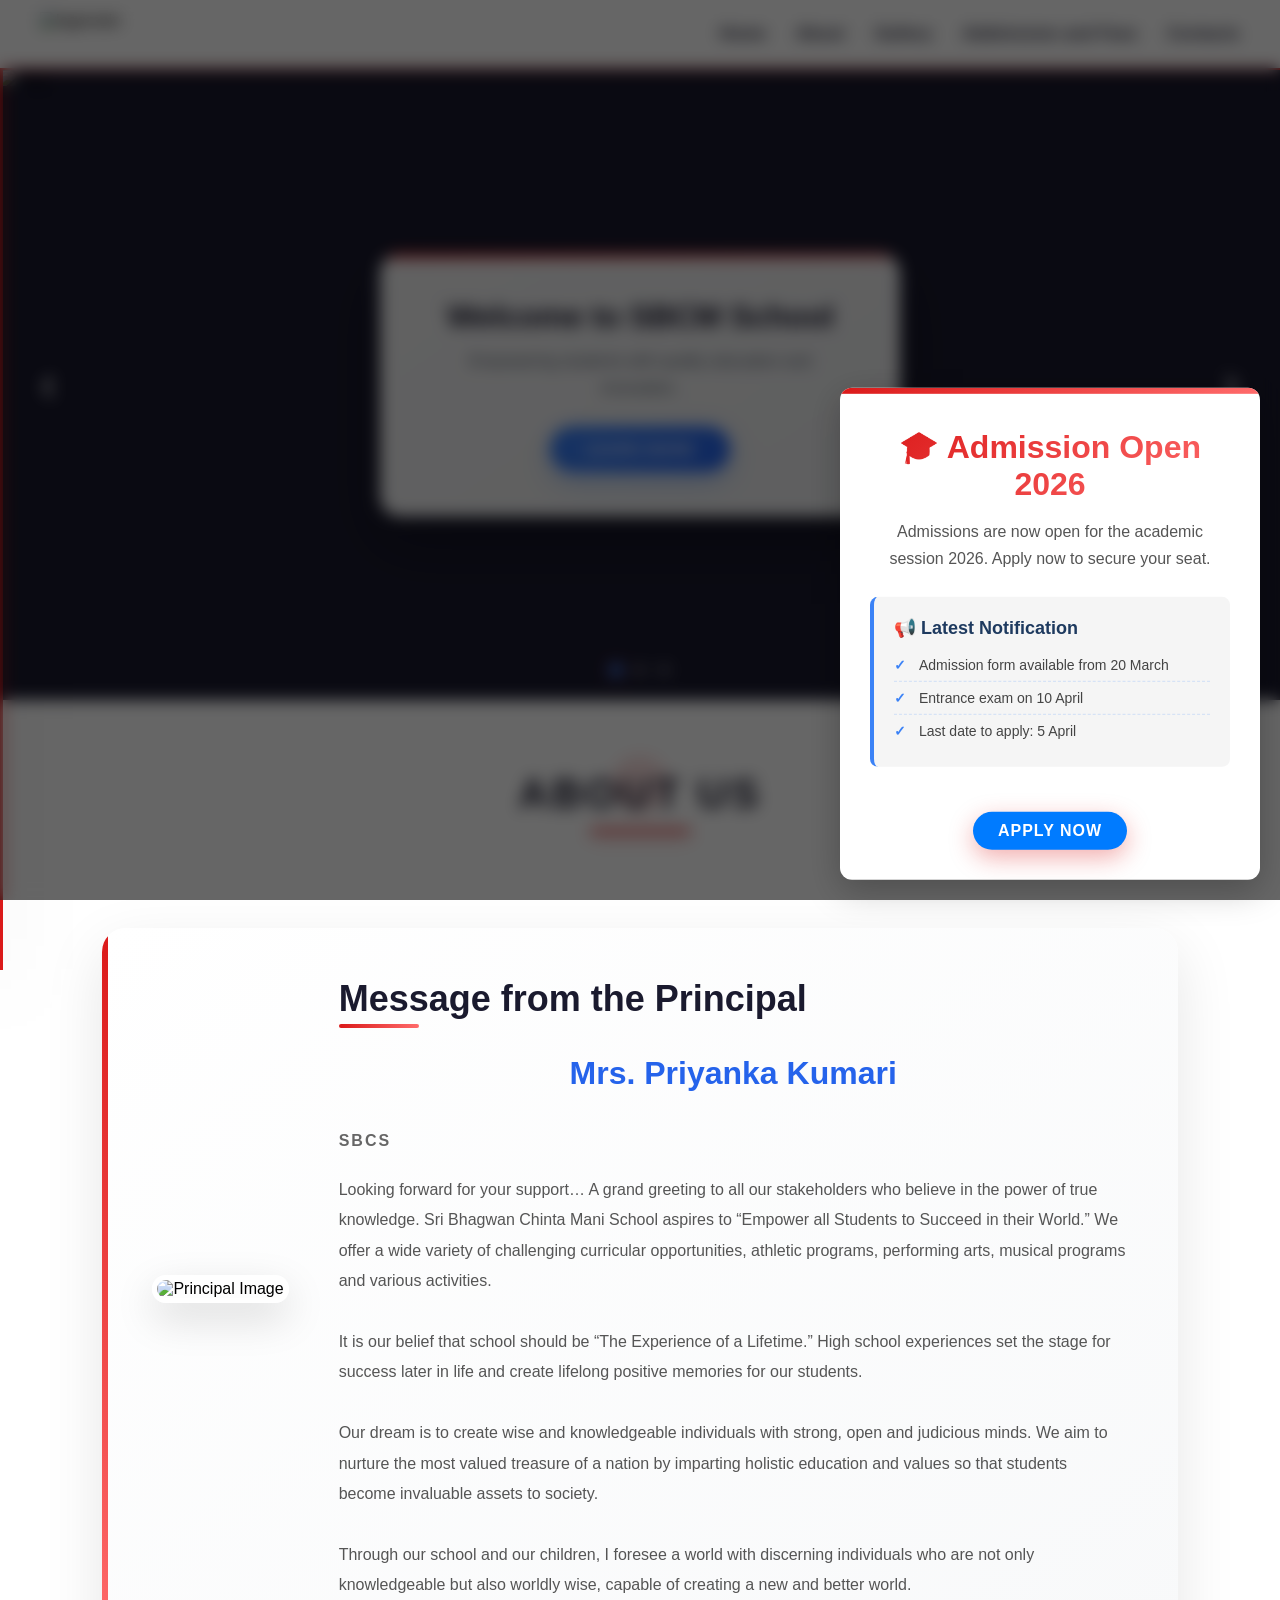
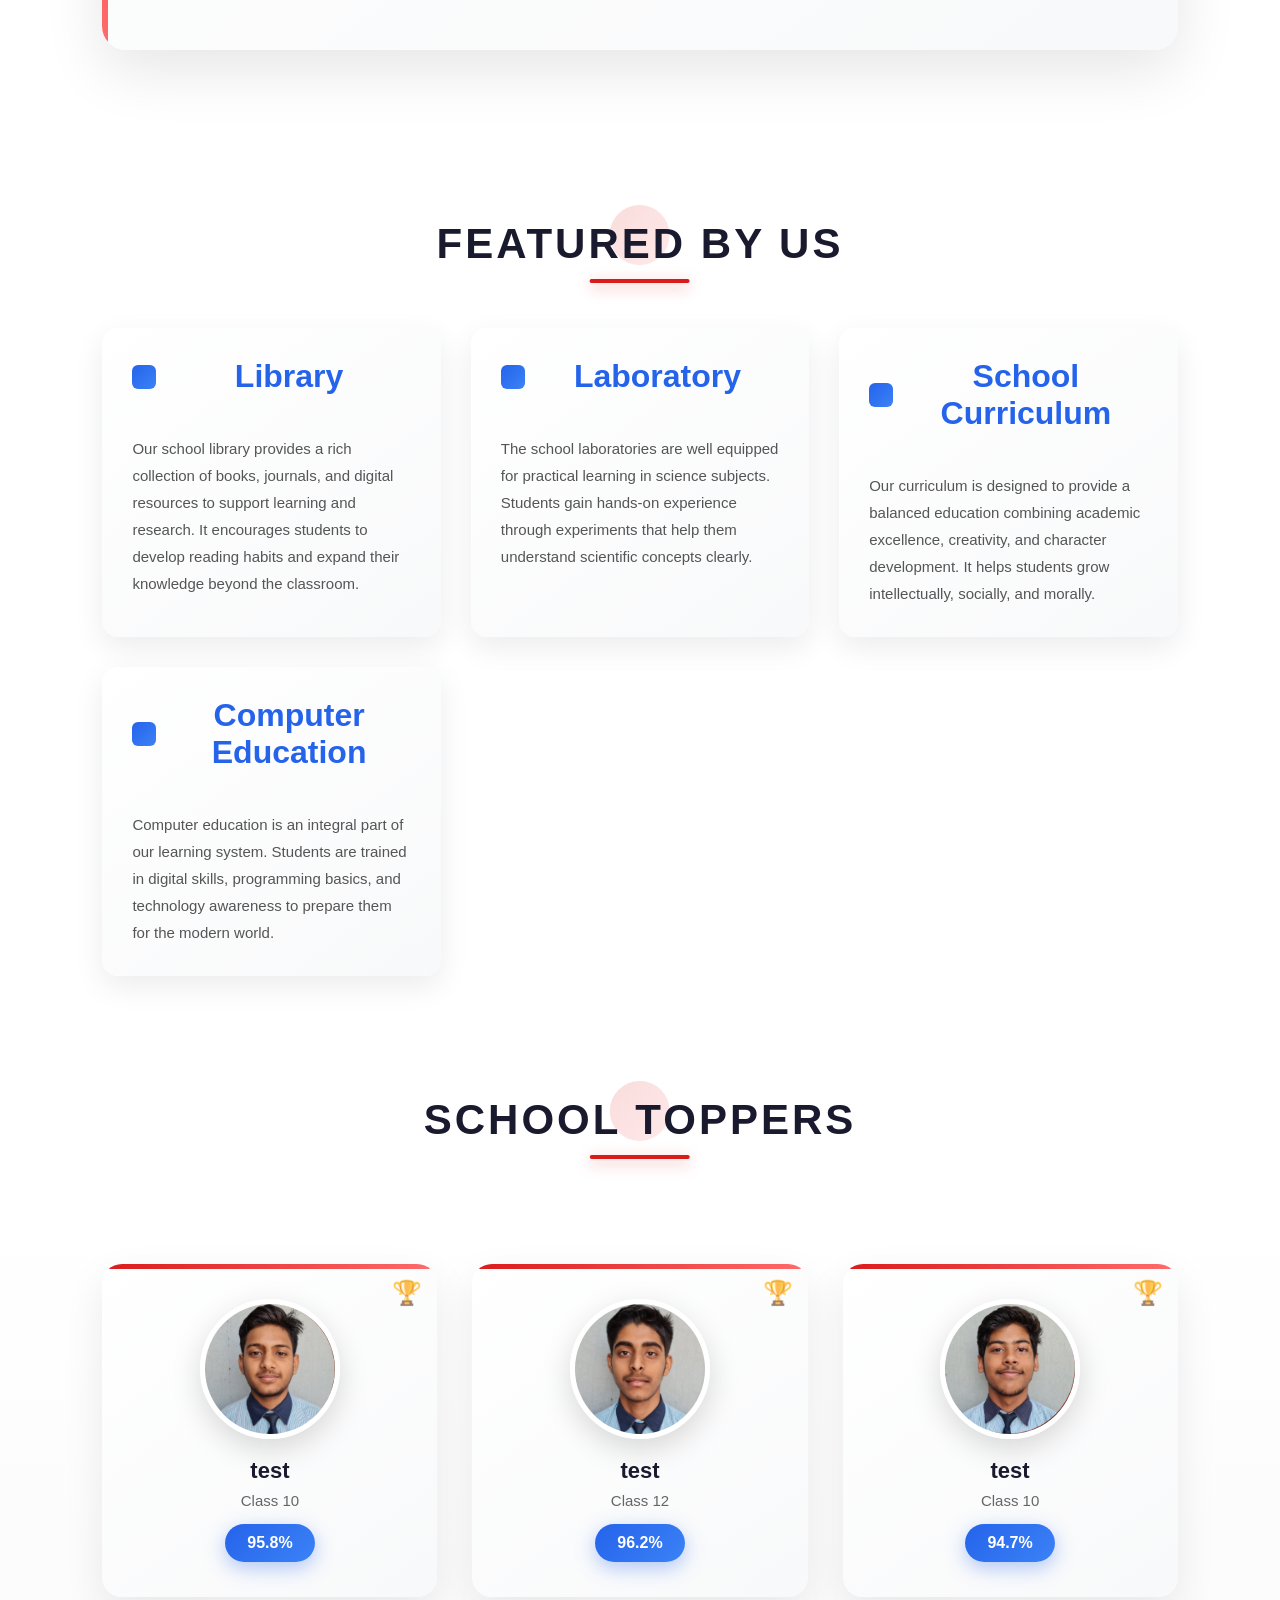
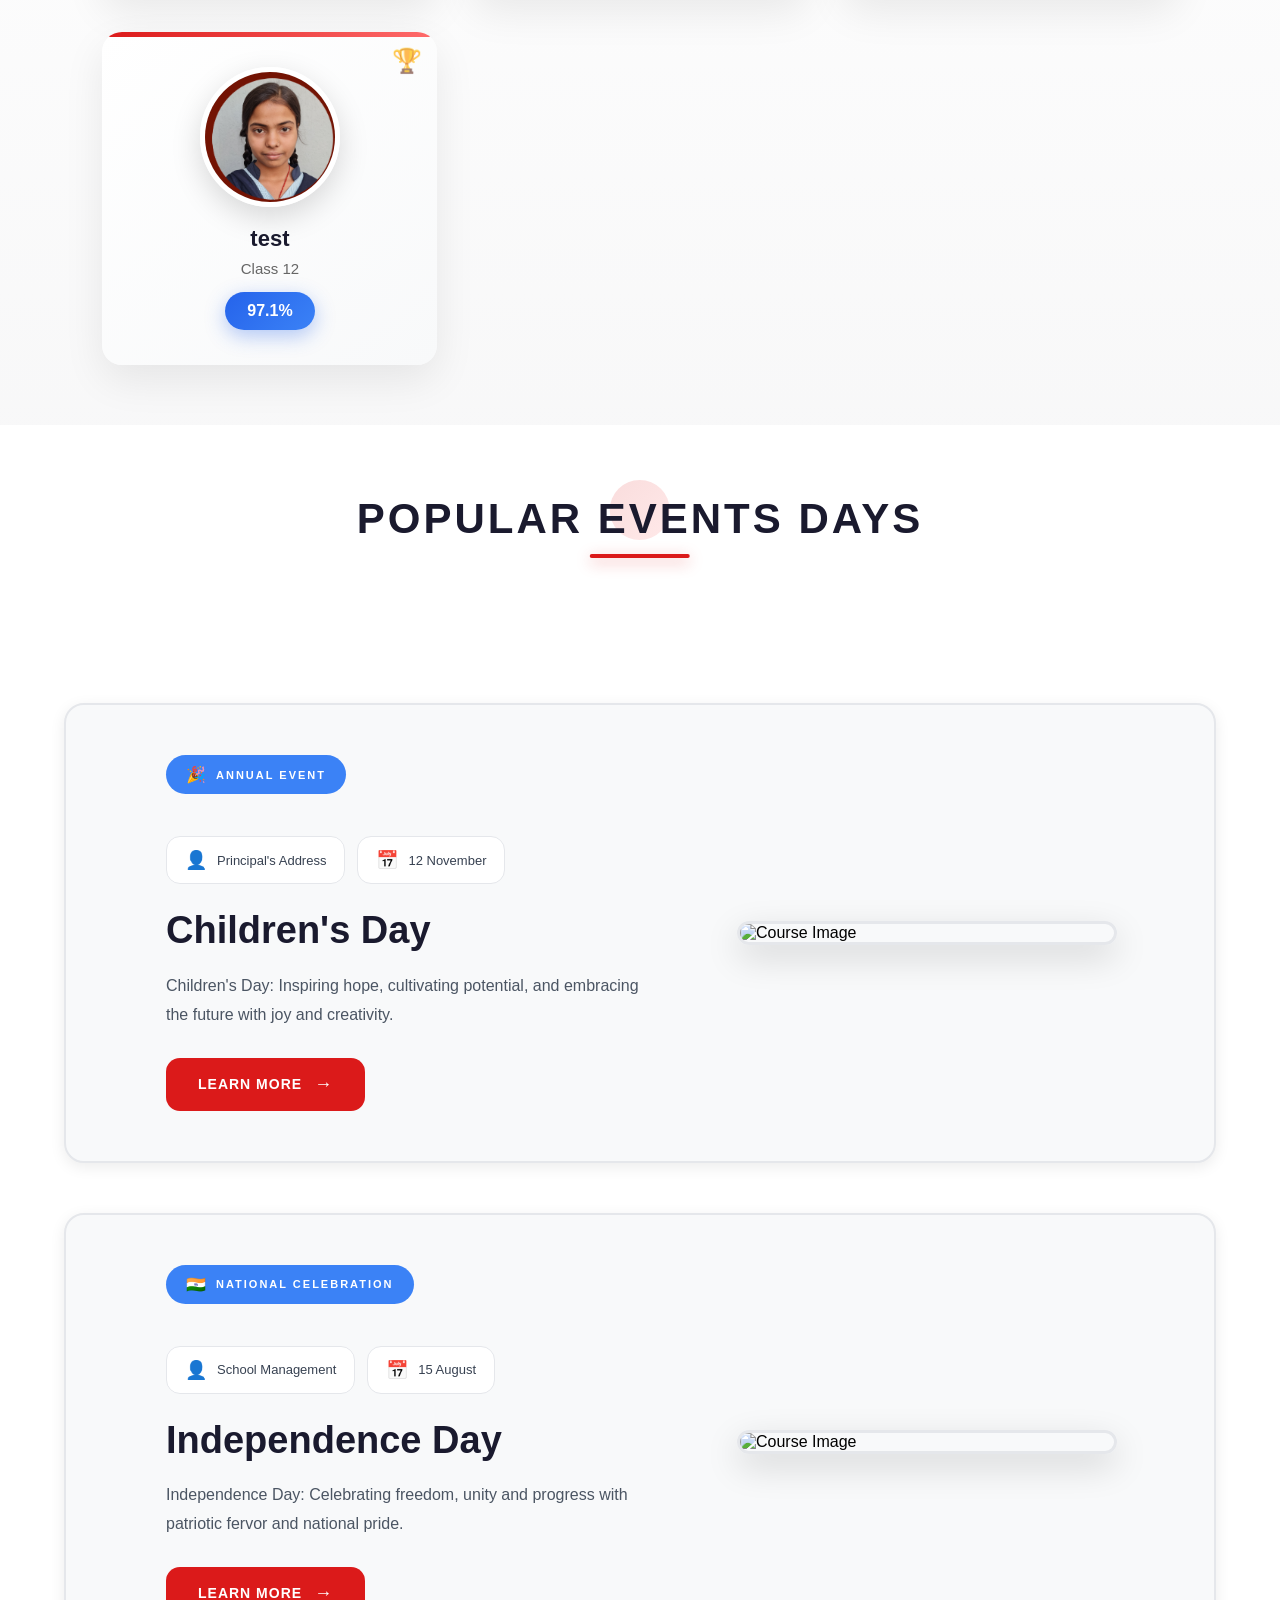
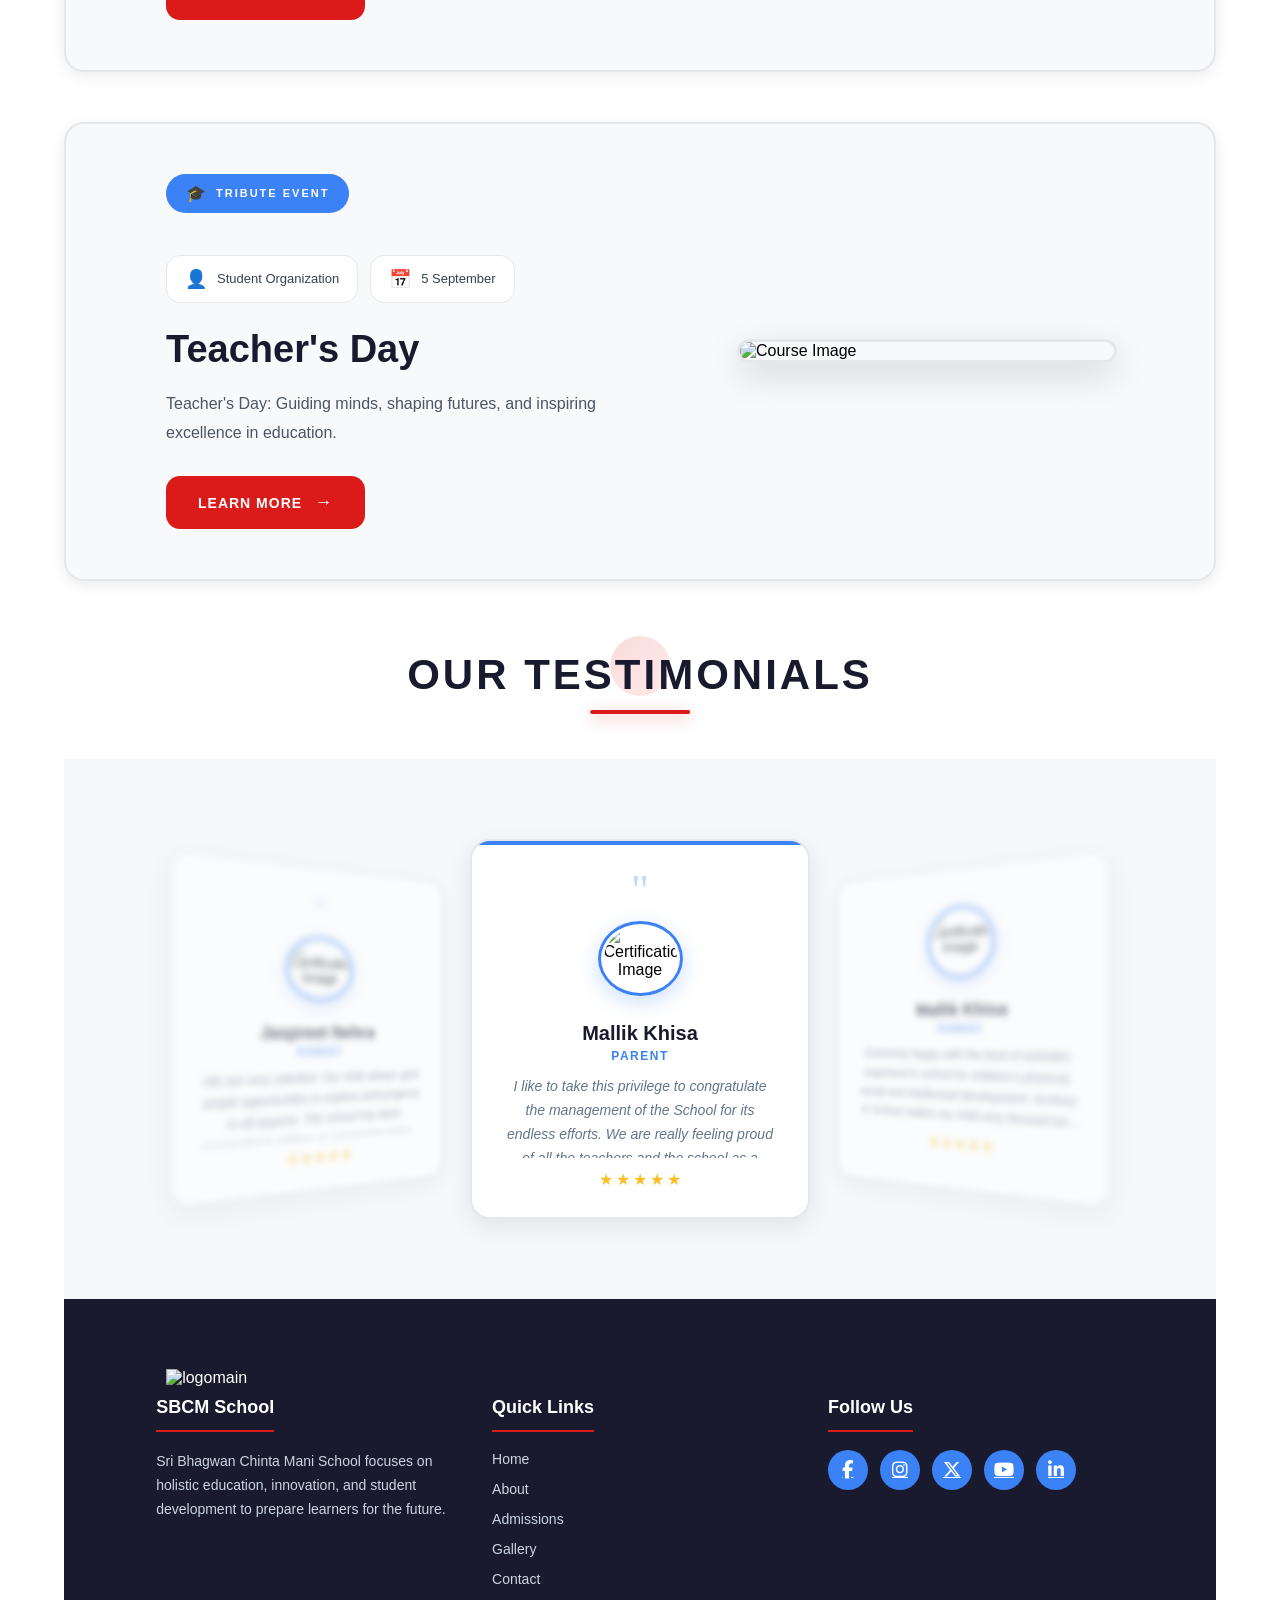
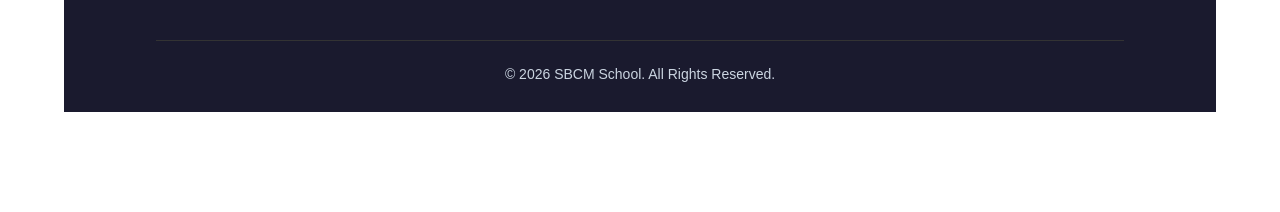
==== commit dc4f2cf4: "ui" ====
--- a/index.html
+++ b/index.html
@@ -24,6 +24,13 @@
     <link rel="stylesheet" href="./css/toppers.css">
     <link rel="stylesheet" href="./css/events.css">
     <link rel="stylesheet" href="./css/testimonials.css">
+    
+    <style>
+        /* Additional popup JS styles */
+        .popup-content .close-btn ion-icon {
+            font-size: 36px;
+        }
+    </style>
 </head>
 
 <body>
@@ -80,7 +87,7 @@
 
     </div>
     <div id="mySidenav" class="phone_nav">
-        <a href="javascript:void(0)" class="closebtn" onclick="closeNav()">&times;</a>
+        <button  class="closebtn" onclick="closeNav()">&times;</button>
         <a class="phone_navi" href="#home-section">Home</a>
         <a class="phone_navi" href="#about-section">About</a>
         <a class="phone_navi" href="./others/galleryt.html">Gallary</a>
@@ -499,6 +506,53 @@
             </div>
 
         </footer>
+
+    <script>
+        // Popup Modal Functionality
+        document.addEventListener('DOMContentLoaded', function() {
+            const modal = document.getElementById('popupModal');
+            const closeBtn = document.querySelector('.popup-content .close-btn');
+            const applyBtn = document.querySelector('.popup-btn');
+            
+            // Show popup after page loads (with slight delay for effect)
+            setTimeout(() => {
+                if (modal) {
+                    modal.classList.add('show');
+                }
+            }, 800);
+            
+            // Close popup when clicking the close button
+            if (closeBtn) {
+                closeBtn.addEventListener('click', function() {
+                    modal.classList.remove('show');
+                });
+            }
+            
+            // Close popup when clicking outside the content
+            if (modal) {
+                modal.addEventListener('click', function(e) {
+                    if (e.target === modal) {
+                        modal.classList.remove('show');
+                    }
+                });
+            }
+            
+            // Apply button action
+            if (applyBtn) {
+                applyBtn.addEventListener('click', function() {
+                    window.location.href = './others/AddmissionAndFees.html';
+                });
+            }
+            
+            // Close popup with Escape key
+            document.addEventListener('keydown', function(e) {
+                if (e.key === 'Escape' && modal && modal.classList.contains('show')) {
+                    modal.classList.remove('show');
+                }
+            });
+        });
+    </script>
+
 </body>
 <script>
     document.addEventListener("DOMContentLoaded", function () {
--- a/css/main.css
+++ b/css/main.css
@@ -7,11 +7,15 @@
 
 :root {
   --main-brand-color: #db1a1a;
-  --secondary-color: #3b82f6;
+  --secondary-color: #c3ccdb;
   --tertiary-color: #1e3a5f;
   --text-color: #ffffff;
   --background-color: #1a1a2e;
   --borders: #333333;
+  --gradient-primary: linear-gradient(135deg, #db1a1a 0%, #ff6b6b 100%);
+  --gradient-secondary: linear-gradient(135deg, #3b82f6 0%, #60a5fa 100%);
+  --shadow-soft: 0 10px 40px rgba(0, 0, 0, 0.15);
+  --shadow-glow: 0 0 30px rgba(219, 26, 26, 0.3);
 }
 
 /* Scrollbar */
@@ -30,6 +34,218 @@
 
 ::-webkit-scrollbar-thumb:hover {
   background: #b91c1c;
+}
+
+/* =========================
+   ONLOAD POPUP DIALOG BOX
+========================= */
+.popup-modal {
+  display: none;
+  position: fixed;
+  top: 0;
+  left: 0;
+  width: 100%;
+  height: 100%;
+  background: rgba(0, 0, 0, 0.7);
+  backdrop-filter: blur(8px);
+  -webkit-backdrop-filter: blur(8px);
+  z-index: 2000;
+  justify-content: center;
+  align-items: center;
+  animation: fadeIn 0.4s ease-out;
+}
+
+.popup-modal.show {
+  display: flex;
+}
+
+@keyframes fadeIn {
+  from { opacity: 0; }
+  to { opacity: 1; }
+}
+
+@keyframes slideUp {
+  from { 
+    opacity: 0;
+    transform: translate(-50%, -40%);
+  }
+  to { 
+    opacity: 1;
+    transform: translate(-50%, -50%);
+  }
+}
+
+.popup-content {
+  position: absolute;
+  top: 50%;
+  left: 50%;
+  transform: translate(-50%, -50%);
+  background: linear-gradient(145deg, #ffffff 0%, #f8f9fa 100%);
+  padding: 45px 50px;
+  border-radius: 24px;
+  max-width: 520px;
+  width: 90%;
+  text-align: center;
+  box-shadow: 0 25px 80px rgba(0, 0, 0, 0.35);
+  border: none;
+  animation: slideUp 0.5s cubic-bezier(0.34, 1.56, 0.64, 1);
+  overflow: hidden;
+}
+
+.popup-content::before {
+  content: '';
+  position: absolute;
+  top: 0;
+  left: 0;
+  right: 0;
+  height: 6px;
+  background: var(--gradient-primary);
+}
+
+.popup-content .close-btn {
+  position: absolute;
+  top: 15px;
+  right: 20px;
+  font-size: 32px;
+  cursor: pointer;
+  color: #999;
+  transition: all 0.3s ease;
+  line-height: 1;
+  background: none;
+  border: none;
+  padding: 5px;
+}
+
+.popup-content .close-btn:hover {
+  color: #c1abab;
+  transform: scale(1.1) rotate(90deg);
+}
+
+.popup-content h2 {
+  font-size: 32px;
+  font-weight: 700;
+  color: #1a1a2e;
+  margin-bottom: 15px;
+  margin-top: 10px;
+  background: var(--gradient-primary);
+  -webkit-background-clip: text;
+  -webkit-text-fill-color: transparent;
+  background-clip: text;
+}
+
+.popup-content p {
+  font-size: 16px;
+  color: #555;
+  line-height: 1.7;
+  margin-bottom: 25px;
+}
+
+.popup-notice {
+  background: linear-gradient(135deg, #f0f4ff 0%, #e8f4fd 100%);
+  padding: 20px 25px;
+  border-radius: 16px;
+  margin-bottom: 25px;
+  border-left: 4px solid #3b82f6;
+  text-align: left;
+}
+
+.popup-notice h3 {
+  font-size: 18px;
+  color: #1e3a5f;
+  margin-bottom: 12px;
+  display: flex;
+  align-items: center;
+  gap: 8px;
+}
+
+.popup-notice ul {
+  list-style: none;
+  padding: 0;
+  margin: 0;
+}
+
+.popup-notice ul li {
+  padding: 8px 0;
+  padding-left: 25px;
+  position: relative;
+  color: #444;
+  font-size: 14px;
+  border-bottom: 1px dashed rgba(59, 130, 246, 0.2);
+}
+
+.popup-notice ul li:last-child {
+  border-bottom: none;
+}
+
+.popup-notice ul li::before {
+  content: '✓';
+  position: absolute;
+  left: 0;
+  color: #3b82f6;
+  font-weight: bold;
+}
+
+.popup-btn {
+  background: var(--gradient-primary);
+  color: white;
+  border: none;
+  padding: 16px 40px;
+  font-size: 16px;
+  font-weight: 600;
+  border-radius: 50px;
+  cursor: pointer;
+  transition: all 0.3s ease;
+  box-shadow: 0 8px 25px rgba(219, 26, 26, 0.35);
+  text-transform: uppercase;
+  letter-spacing: 1px;
+}
+
+.popup-btn:hover {
+  transform: translateY(-3px);
+  box-shadow: 0 12px 35px rgba(219, 26, 26, 0.45);
+}
+
+.popup-btn:active {
+  transform: translateY(-1px);
+}
+
+/* Responsive Popup */
+@media (max-width: 768px) {
+  .popup-content {
+    padding: 35px 30px;
+    border-radius: 20px;
+  }
+  
+  .popup-content h2 {
+    font-size: 26px;
+  }
+  
+  .popup-content p {
+    font-size: 14px;
+  }
+  
+  .popup-notice {
+    padding: 15px 18px;
+  }
+  
+  .popup-btn {
+    padding: 14px 32px;
+    font-size: 14px;
+  }
+}
+
+@media (max-width: 480px) {
+  .popup-content {
+    padding: 30px 25px;
+  }
+  
+  .popup-content h2 {
+    font-size: 22px;
+  }
+  
+  .popup-notice h3 {
+    font-size: 16px;
+  }
 }
 
 /* Sticky Navbar */
@@ -39,12 +255,14 @@
   left: 0;
   width: 100%;
   height: 70px;
-  background: #1a1a2e;
+  background: rgba(255, 255, 255, 0.95);
+  backdrop-filter: blur(20px);
+  -webkit-backdrop-filter: blur(20px);
   display: flex;
   align-items: center;
   justify-content: space-between;
   padding: 0 40px;
-  box-shadow: 0 4px 10px rgba(0, 0, 0, 0.3);
+  box-shadow: 0 4px 20px rgba(0, 0, 0, 0.1);
   z-index: 1000;
   border-bottom: 2px solid #db1a1a;
   transition: all 0.3s ease;
@@ -52,21 +270,55 @@
 
 .title-main {
   text-align: center;
-  font-size: 40px;
-  font-weight: 700;
+  font-size: 44px;
+  font-weight: 800;
   color: #ffffff;
-  margin: 60px 0 30px;
+  margin: 70px 0 40px;
   position: relative;
+  text-transform: uppercase;
+  letter-spacing: 3px;
+  font-family: 'Poppins', sans-serif;
+}
+
+.title-main::before {
+  content: '';
+  position: absolute;
+  top: -15px;
+  left: 50%;
+  transform: translateX(-50%);
+  width: 60px;
+  height: 60px;
+  background: var(--gradient-primary);
+  border-radius: 50%;
+  opacity: 0.15;
+  z-index: -1;
 }
 
 .title-main::after {
   content: "";
-  width: 100px;
-  height: 4px;
-  background: #db1a1a;
+  width: 120px;
+  height: 5px;
+  background: var(--gradient-primary);
   display: block;
-  margin: 6px auto 0;
-  border-radius: 2px;
+  margin: 15px auto 0;
+  border-radius: 3px;
+  box-shadow: 0 4px 15px rgba(219, 26, 26, 0.4);
+}
+
+/* Animated underline effect */
+.title-main::before {
+  animation: pulse-glow 2s ease-in-out infinite;
+}
+
+@keyframes pulse-glow {
+  0%, 100% {
+    opacity: 0.15;
+    transform: translateX(-50%) scale(1);
+  }
+  50% {
+    opacity: 0.25;
+    transform: translateX(-50%) scale(1.1);
+  }
 }
 
 /* Logo */
@@ -95,7 +347,7 @@
 .topnav_links {
   position: relative;
   text-decoration: none;
-  color: #ffffff;
+  color: #1a1a2e;
   font-size: 16px;
   margin-left: 30px;
   font-weight: 600;
@@ -148,7 +400,20 @@
   }
   
   .title-main {
-    font-size: 48px;
+    font-size: 52px;
+    margin: 80px 0 45px;
+  }
+  
+  .title-main::before {
+    width: 70px;
+    height: 70px;
+    top: -20px;
+  }
+  
+  .title-main::after {
+    width: 140px;
+    height: 6px;
+    margin: 18px auto 0;
   }
 }
 
@@ -164,7 +429,7 @@
   }
   
   .title-main {
-    font-size: 36px;
+    font-size: 40px;
   }
 }
 
@@ -189,7 +454,7 @@
     width: 48px;
     height: 48px;
     padding: 0;
-    background: #db1a1a;
+    background: linear-gradient(135deg, #db1a1a 0%, #b91c1c 100%);
     border: none;
     border-radius: 12px;
     color: #ffffff;
@@ -198,6 +463,7 @@
     display: flex;
     align-items: center;
     justify-content: center;
+    box-shadow: 0 4px 15px rgba(219, 26, 26, 0.3);
   }
   
   .menu button ion-icon {
@@ -221,8 +487,15 @@
 /* Tablet Landscape */
 @media (max-width: 900px) {
   .title-main {
-    font-size: 32px;
-    margin: 50px 0 25px;
+    font-size: 36px;
+    margin: 60px 0 35px;
+    letter-spacing: 2px;
+  }
+  
+  .title-main::before {
+    width: 50px;
+    height: 50px;
+    top: -15px;
   }
 }
 
@@ -248,7 +521,8 @@
   }
   
   .topnav.scrolled {
-    height: 55px;
+    height: 60px;
+    background: rgba(255, 255, 255, 0.98);
   }
   
   .topnav.scrolled .imglogo {
@@ -261,8 +535,21 @@
   }
   
   .title-main {
-    font-size: 28px;
-    margin: 45px 0 20px;
+    font-size: 30px;
+    margin: 50px 0 25px;
+    letter-spacing: 1.5px;
+  }
+  
+  .title-main::before {
+    width: 45px;
+    height: 45px;
+    top: -12px;
+  }
+  
+  .title-main::after {
+    width: 100px;
+    height: 4px;
+    margin: 12px auto 0;
   }
 }
 
@@ -293,13 +580,24 @@
   }
   
   .title-main {
-    font-size: 24px;
-    margin: 40px 0 15px;
+    font-size: 26px;
+    margin: 45px 0 20px;
+    letter-spacing: 1px;
+  }
+  
+  .title-main::before {
+    width: 40px;
+    height: 40px;
+    top: -10px;
   }
   
   .title-main::after {
     width: 80px;
-    height: 3px;
+    height: 4px;
+  }
+  
+  .topnav.scrolled {
+    height: 52px;
   }
 }
 
@@ -320,6 +618,11 @@
   }
   
   .title-main {
-    font-size: 20px;
-  }
-}
+    font-size: 22px;
+  }
+  
+  .title-main::before {
+    width: 35px;
+    height: 35px;
+  }
+}
--- a/css/sidenav.css
+++ b/css/sidenav.css
@@ -4,8 +4,9 @@
   border: none;
   color: #ffffff;
   border-radius: 12px;
-  background: #db1a1a;
+  background: linear-gradient(135deg, #db1a1a 0%, #b91c1c 100%);
   transition: all 0.3s ease;
+  box-shadow: 0 4px 15px rgba(219, 26, 26, 0.3);
 }
 
 .menu button ion-icon {
@@ -18,7 +19,7 @@
   background: transparent;
 }
 
-/* Phone Navigation - Clean Design */
+/* Phone Navigation - Glassmorphism Design */
 .phone_nav {
   height: 100%;
   width: 0;
@@ -27,23 +28,39 @@
   z-index: 999;
   top: 0;
   left: 0;
-  background: #1a1a2e;
+  background: rgba(26, 26, 46, 0.98);
+  backdrop-filter: blur(20px);
+  -webkit-backdrop-filter: blur(20px);
   overflow-x: hidden;
   transition: 0.5s cubic-bezier(0.4, 0, 0.2, 1);
   padding-top: 60px;
   border-right: 3px solid #db1a1a;
+  box-shadow: 0 25px 80px rgba(0, 0, 0, 0.4);
+}
+
+/* Gradient overlay for phone nav */
+.phone_nav::before {
+  content: '';
+  position: absolute;
+  top: 0;
+  left: 0;
+  right: 0;
+  bottom: 0;
+  background: linear-gradient(180deg, rgba(219, 26, 26, 0.1) 0%, transparent 30%);
+  pointer-events: none;
 }
 
 .phone_nav a {
-  padding: 16px 16px 16px 40px;
+  padding: 18px 18px 18px 45px;
   text-decoration: none;
   font-size: 20px;
   color: #ffffff;
   display: block;
   transition: all 0.3s ease;
   position: relative;
-  border-bottom: 1px solid #333;
+  border-bottom: 1px solid rgba(255, 255, 255, 0.1);
   letter-spacing: 0.5px;
+  font-weight: 500;
 }
 
 .phone_nav a::before {
@@ -54,7 +71,7 @@
   transform: translateY(-50%);
   width: 4px;
   height: 0;
-  background: #db1a1a;
+  background: linear-gradient(180deg, #db1a1a, #ff6b6b);
   border-radius: 2px;
   transition: height 0.3s ease;
 }
@@ -64,9 +81,9 @@
 }
 
 .phone_nav .phone_navi:hover {
-  background: #333;
-  color: #db1a1a;
-  padding-left: 50px;
+  background: rgba(219, 26, 26, 0.2);
+  color: #ff6b6b;
+  padding-left: 55px;
 }
 
 .phone_nav .closebtn {
@@ -76,19 +93,19 @@
   font-size: 40px;
   color: #ffffff;
   cursor: pointer;
-  transition: all 0.3s ease;
   width: 50px;
   height: 50px;
   display: flex;
   align-items: center;
   justify-content: center;
   border-radius: 50%;
-  background: #db1a1a;
+  background: linear-gradient(135deg, #db1a1a 0%, #b91c1c 100%);
+  box-shadow: 0 4px 15px rgba(219, 26, 26, 0.4);
 }
 
 .phone_nav .closebtn:hover {
-  background: #b91c1c;
-  transform: rotate(90deg);
+  background: linear-gradient(135deg, #ff6b6b 0%, #db1a1a 100%);
+  transform: scale(1.1);
 }
 
 /* ===== RESPONSIVE DESIGN ===== */
@@ -114,7 +131,9 @@
     width: 100%;
     height: 60px;
     padding: 8px 20px;
-    background: #1a1a2e;
+    background: rgba(255, 255, 255, 0.97);
+    backdrop-filter: blur(20px);
+    -webkit-backdrop-filter: blur(20px);
   }
   
   section {
@@ -153,7 +172,12 @@
   }
   
   .menu button:hover {
-    background: #b91c1c;
+    transform: scale(1.05);
+    box-shadow: 0 6px 20px rgba(219, 26, 26, 0.4);
+  }
+  
+  .phone_nav {
+    margin-top: 60px;
   }
 }
 
@@ -180,20 +204,15 @@
   
   .phone_nav {
     margin-top: 55px;
+    padding-top: 50px;
   }
   
   .phone_nav a {
     font-size: 18px;
-    padding: 14px 14px 14px 35px;
-  }
-  
-  .phone_nav .closebtn {
-    font-size: 36px;
-    top: 8px;
-    right: 20px;
-    width: 44px;
-    height: 44px;
-  }
+    padding: 16px 16px 16px 40px;
+  }
+  
+
 }
 
 /* Small Mobile */
@@ -220,16 +239,16 @@
   
   .phone_nav {
     margin-top: 52px;
-    padding-top: 50px;
+    padding-top: 45px;
   }
   
   .phone_nav a {
     font-size: 16px;
-    padding: 12px 12px 12px 30px;
+    padding: 14px 14px 14px 35px;
   }
   
   .phone_nav .phone_navi:hover {
-    padding-left: 42px;
+    padding-left: 48px;
   }
   
   .phone_nav .closebtn {
@@ -264,6 +283,6 @@
   
   .phone_nav a {
     font-size: 15px;
-    padding: 10px 10px 10px 25px;
-  }
-}
+    padding: 12px 12px 12px 30px;
+  }
+}
--- a/css/about.css
+++ b/css/about.css
@@ -9,21 +9,41 @@
 
 .principal-card{
     display:flex;
-    gap:40px;
+    gap:50px;
     align-items:center;
-    background:#f9fafb;
-    padding:40px;
-    border-radius:15px;
-   box-shadow: rgba(100, 100, 111, 0.2) 0px 7px 29px 0px;
-  animation: appear linear;
-  animation-timeline: view();
-  animation-range: entry 0% cover 40%;
-  transition: transform 0.3s;
-}
+    background: linear-gradient(145deg, #ffffff 0%, #f8f9fa 100%);
+    padding:50px;
+    border-radius:24px;
+    box-shadow: 0 20px 60px rgba(0, 0, 0, 0.1);
+    animation: appear linear;
+    animation-timeline: view();
+    animation-range: entry 0% cover 40%;
+    transition: all 0.4s cubic-bezier(0.4, 0, 0.2, 1);
+    position: relative;
+    overflow: hidden;
+}
+
+/* Decorative gradient accent */
+.principal-card::before {
+    content: '';
+    position: absolute;
+    top: 0;
+    left: 0;
+    width: 6px;
+    height: 100%;
+    background: linear-gradient(180deg, #db1a1a, #ff6b6b);
+    border-radius: 24px 0 0 24px;
+}
+
+.principal-card:hover {
+    transform: translateY(-8px);
+    box-shadow: 0 30px 80px rgba(0, 0, 0, 0.15);
+}
+
 @keyframes appear {
   from {
     opacity: 0;
-    scale: 0.4;
+    scale: 0.9;
   }
 
   to {
@@ -33,10 +53,38 @@
 }
 
 /* Principal Image */
+.principal-img {
+    position: relative;
+    flex-shrink: 0;
+}
+
 .principal-img img{
-    width:280px;
-    border-radius:12px;
+    width:300px;
+    height: 350px;
+    border-radius:20px;
     object-fit:cover;
+    border: 5px solid #fff;
+    box-shadow: 0 15px 40px rgba(0, 0, 0, 0.15);
+    transition: all 0.4s ease;
+}
+
+.principal-card:hover .principal-img img {
+    transform: scale(1.03);
+    box-shadow: 0 20px 50px rgba(0, 0, 0, 0.2);
+}
+
+/* Decorative frame around image */
+.principal-img::before {
+    content: '';
+    position: absolute;
+    top: -10px;
+    left: -10px;
+    right: -10px;
+    bottom: -10px;
+    border: 3px solid #db1a1a;
+    border-radius: 28px;
+    opacity: 0.3;
+    z-index: -1;
 }
 
 /* Principal Content */
@@ -45,24 +93,47 @@
 }
 
 .principal-content h2{
-    font-size:30px;
-    margin-bottom:10px;
+    font-size:36px;
+    margin-bottom:15px;
+    font-weight:700;
+    font-family: 'Poppins', sans-serif;
+    color: #1a1a2e;
+    position: relative;
+    display: inline-block;
+}
+
+.principal-content h2::after {
+    content: '';
+    position: absolute;
+    bottom: -8px;
+    left: 0;
+    width: 80px;
+    height: 4px;
+    background: linear-gradient(90deg, #db1a1a, #ff6b6b);
+    border-radius: 2px;
 }
 
 .principal-content h3{
-    font-size:22px;
+    font-size:24px;
     color:#2563eb;
+    margin-top: 20px;
+    font-weight: 600;
 }
 
 .designation{
     font-weight:600;
-    margin-bottom:15px;
+    margin-bottom:20px;
+    color:#666;
+    font-size: 16px;
+    text-transform: uppercase;
+    letter-spacing: 2px;
+}
+
+.principal-text{
+    line-height:1.9;
     color:#555;
-}
-
-.principal-text{
-    line-height:1.7;
-    color:#444;
+    font-size: 16px;
+    margin-top: 25px;
 }
 
 
@@ -74,38 +145,77 @@
     text-align:center;
     font-size:32px;
     margin-bottom:40px;
+    font-weight: 700;
+    font-family: 'Poppins', sans-serif;
 }
 
 /* Cards Layout */
 .about-card{
     display:grid;
-    grid-template-columns:repeat(auto-fit,minmax(250px,1fr));
-    gap:25px;
+    grid-template-columns:repeat(auto-fit,minmax(280px,1fr));
+    gap:30px;
 }
 
 /* Individual Card */
 .info-card{
-    background:white;
-    padding:25px;
-    border-radius:12px;
-    box-shadow:0 5px 20px rgba(0,0,0,0.08);
-    transition:0.3s;
+    background: linear-gradient(145deg, #ffffff 0%, #f8f9fa 100%);
+    padding:30px;
+    border-radius:16px;
+    box-shadow: 0 10px 30px rgba(0, 0, 0, 0.08);
+    transition: all 0.4s cubic-bezier(0.4, 0, 0.2, 1);
+    position: relative;
+    overflow: hidden;
+}
+
+/* Top accent line */
+.info-card::before {
+    content: '';
+    position: absolute;
+    top: 0;
+    left: 0;
+    right: 0;
+    height: 4px;
+    background: linear-gradient(90deg, #2563eb, #3b82f6, #2563eb);
+    transform: scaleX(0);
+    transition: transform 0.4s ease;
+}
+
+.info-card:hover::before {
+    transform: scaleX(1);
 }
 
 /* Hover Effect */
 .info-card:hover{
-    transform:translateY(-8px);
-    box-shadow:0 10px 30px rgba(0,0,0,0.12);
+    transform: translateY(-12px);
+    box-shadow: 0 25px 60px rgba(0, 0, 0, 0.15);
 }
 
 .info-card h3{
-    margin-bottom:10px;
+    margin-bottom:15px;
     color:#2563eb;
+    font-size: 22px;
+    font-weight: 600;
+    font-family: 'Poppins', sans-serif;
+    position: relative;
+    padding-left: 35px;
+}
+
+/* Icon before heading */
+.info-card h3::before {
+    content: '';
+    position: absolute;
+    left: 0;
+    top: 50%;
+    transform: translateY(-50%);
+    width: 24px;
+    height: 24px;
+    background: linear-gradient(135deg, #2563eb 0%, #3b82f6 100%);
+    border-radius: 6px;
 }
 
 .info-card p{
-    font-size:14px;
-    line-height:1.6;
+    font-size:15px;
+    line-height:1.8;
     color:#555;
 }
 
@@ -114,15 +224,99 @@
    RESPONSIVE
 ========================= */
 
+@media(max-width:1100px){
+    .principal-card {
+        padding: 40px;
+        gap: 35px;
+    }
+    
+    .principal-img img {
+        width: 260px;
+        height: 300px;
+    }
+}
+
 @media(max-width:900px){
 
 .principal-card{
     flex-direction:column;
     text-align:center;
+    padding: 40px 30px;
+}
+
+.principal-card::before {
+    width: 100%;
+    height: 5px;
+    top: 0;
+    left: 0;
+    border-radius: 24px 24px 0 0;
 }
 
 .principal-img img{
-    width:200px;
-}
-
+    width: 220px;
+    height: 260px;
+}
+
+.principal-content h2 {
+    font-size: 30px;
+}
+
+.principal-content h2::after {
+    left: 50%;
+    transform: translateX(-50%);
+}
+
+.principal-content h3 {
+    font-size: 20px;
+}
+
+.about-card {
+    grid-template-columns: repeat(auto-fit, minmax(250px, 1fr));
+    gap: 25px;
+}
+
+}
+
+@media(max-width:600px){
+    .principal-card {
+        padding: 30px 25px;
+        gap: 30px;
+    }
+    
+    .principal-img img {
+        width: 180px;
+        height: 220px;
+        border-radius: 16px;
+    }
+    
+    .principal-content h2 {
+        font-size: 26px;
+    }
+    
+    .principal-content h3 {
+        font-size: 18px;
+    }
+    
+    .principal-text {
+        font-size: 14px;
+    }
+    
+    .info-card {
+        padding: 25px;
+    }
+    
+    .info-card h3 {
+        font-size: 20px;
+    }
+}
+
+@media(max-width:400px){
+    .principal-img img {
+        width: 150px;
+        height: 180px;
+    }
+    
+    .principal-content h2 {
+        font-size: 22px;
+    }
 }
--- a/css/slider.css
+++ b/css/slider.css
@@ -1,52 +1,209 @@
 #home-section {
   margin-top: 70px;
   overflow: hidden;
-}
-
+  position: relative;
+}
+
+.slider {
+  margin: 0;
+  position: relative;
+  max-width: 100%;
+  height: 75vh;
+  overflow: hidden;
+  background: #1a1a2e;
+}
+
+/* Gradient overlay for better text readability */
+.slider::before {
+  content: '';
+  position: absolute;
+  top: 0;
+  left: 0;
+  right: 0;
+  bottom: 0;
+  background: linear-gradient(
+    180deg,
+    rgba(26, 26, 46, 0.3) 0%,
+    rgba(26, 26, 46, 0.1) 40%,
+    rgba(26, 26, 46, 0.1) 60%,
+    rgba(26, 26, 46, 0.4) 100%
+  );
+  z-index: 1;
+  pointer-events: none;
+}
+
+.image-container {
+  display: flex;
+  transition: transform 0.7s cubic-bezier(0.4, 0, 0.2, 1);
+  height: 100%;
+}
+
+.image-container img {
+  width: 100%;
+  height: 100%;
+  border-radius: 0;
+  object-fit: cover;
+  flex-shrink: 0;
+  transition: transform 0.7s ease;
+}
+
+/* Subtle zoom effect on images */
+.slider:hover .image-container img {
+  transform: scale(1.02);
+}
+
+/* Dialog Overlay */
 .slider-dialog {
   position: absolute;
   top: 50%;
   left: 50%;
   transform: translate(-50%, -50%);
-  background: #ffffff;
-  padding: 35px 40px;
-  border-radius: 12px;
+  background: linear-gradient(145deg, rgba(255, 255, 255, 0.95) 0%, rgba(248, 249, 250, 0.95) 100%);
+  padding: 45px 50px;
+  border-radius: 20px;
   align-items: center;
   justify-content: center;
   text-align: center;
-  max-width: 480px;
+  max-width: 520px;
   height: max-content;
-  box-shadow: 0 15px 40px rgba(0, 0, 0, 0.25);
-  border: 3px solid #db1a1a;
+  box-shadow: 0 25px 60px rgba(0, 0, 0, 0.3);
+  border: none;
+  z-index: 10;
+  backdrop-filter: blur(10px);
+  -webkit-backdrop-filter: blur(10px);
+  overflow: hidden;
+}
+
+/* Decorative accent on dialog */
+.slider-dialog::before {
+  content: '';
+  position: absolute;
+  top: 0;
+  left: 0;
+  right: 0;
+  height: 5px;
+  background: linear-gradient(90deg, #db1a1a, #ff6b6b, #db1a1a);
+  background-size: 200% 100%;
+  animation: gradient-slide 3s ease infinite;
+}
+
+@keyframes gradient-slide {
+  0% { background-position: 0% 50%; }
+  50% { background-position: 100% 50%; }
+  100% { background-position: 0% 50%; }
 }
 
 .slider-dialog h2 {
-  font-size: 26px;
+  font-size: 32px;
   color: #1a1a2e;
-  margin-bottom: 10px;
+  margin-bottom: 12px;
+  font-weight: 700;
+  font-family: 'Poppins', sans-serif;
+  letter-spacing: -0.5px;
 }
 
 .slider-dialog p {
-  font-size: 15px;
+  font-size: 16px;
   color: #4b5563;
-  margin-bottom: 20px;
-  line-height: 1.6;
+  margin-bottom: 25px;
+  line-height: 1.7;
 }
 
 .slider-dialog button {
-  padding: 12px 28px;
+  padding: 14px 35px;
   border: none;
-  background: #3b82f6;
+  background: linear-gradient(135deg, #3b82f6 0%, #2563eb 100%);
   color: white;
   font-size: 15px;
-  border-radius: 25px;
+  font-weight: 600;
+  border-radius: 30px;
   cursor: pointer;
-  transition: 0.3s;
+  transition: all 0.3s ease;
+  box-shadow: 0 8px 25px rgba(59, 130, 246, 0.4);
+  text-transform: uppercase;
+  letter-spacing: 1px;
 }
 
 .slider-dialog button:hover {
-  background: #2563eb;
-  transform: translateY(-2px);
+  background: linear-gradient(135deg, #2563eb 0%, #1d4ed8 100%);
+  transform: translateY(-3px);
+  box-shadow: 0 12px 35px rgba(59, 130, 246, 0.5);
+}
+
+.slider-dialog button:active {
+  transform: translateY(-1px);
+}
+
+/* Navigation buttons */
+.prev,
+.next {
+  position: absolute;
+  top: 50%;
+  transform: translateY(-50%);
+  background: rgba(26, 26, 46, 0.8);
+  color: white;
+  border: none;
+  padding: 18px 24px;
+  cursor: pointer;
+  font-size: 22px;
+  border-radius: 50%;
+  transition: all 0.3s ease;
+  z-index: 20;
+  backdrop-filter: blur(4px);
+  -webkit-backdrop-filter: blur(4px);
+}
+
+.prev {
+  left: 25px;
+}
+
+.next {
+  right: 25px;
+}
+
+.prev:hover,
+.next:hover {
+  background: #db1a1a;
+  transform: translateY(-50%) scale(1.1);
+}
+
+.prev:active,
+.next:active {
+  transform: translateY(-50%) scale(0.95);
+}
+
+/* Dots */
+.dots {
+  position: absolute;
+  bottom: 25px;
+  width: 100%;
+  text-align: center;
+  z-index: 20;
+}
+
+.dots span {
+  height: 14px;
+  width: 14px;
+  margin: 0 8px;
+  background: rgba(255, 255, 255, 0.5);
+  border-radius: 50%;
+  display: inline-block;
+  cursor: pointer;
+  border: 3px solid rgba(255, 255, 255, 0.8);
+  transition: all 0.3s ease;
+  backdrop-filter: blur(4px);
+}
+
+.dots .active {
+  background: #db1a1a;
+  border-color: #db1a1a;
+  transform: scale(1.2);
+  box-shadow: 0 0 15px rgba(219, 26, 26, 0.5);
+}
+
+.dots span:hover:not(.active) {
+  background: rgba(255, 255, 255, 0.8);
+  transform: scale(1.1);
 }
 
 .slider {
@@ -137,84 +294,92 @@
   }
   
   .slider {
-    height: 75vh;
-  }
-  
-  .slider-dialog {
-    max-width: 520px;
-    padding: 40px 45px;
-  }
-  
-  .slider-dialog h2 {
-    font-size: 30px;
+    height: 80vh;
+  }
+  
+  .slider-dialog {
+    max-width: 560px;
+    padding: 50px 55px;
+  }
+  
+  .slider-dialog h2 {
+    font-size: 34px;
   }
   
   .slider-dialog p {
-    font-size: 16px;
+    font-size: 17px;
   }
 }
 
 /* Desktop */
 @media (max-width: 1200px) {
-  .slider-dialog {
-    max-width: 450px;
-    padding: 30px 35px;
-  }
-  
-  .slider-dialog h2 {
-    font-size: 24px;
+  .slider {
+    height: 70vh;
+  }
+  
+  .slider-dialog {
+    max-width: 480px;
+    padding: 40px 45px;
+  }
+  
+  .slider-dialog h2 {
+    font-size: 28px;
   }
 }
 
 /* Tablet */
 @media (max-width: 1024px) {
   #home-section {
-    margin-top: 60px;
-  }
-  
-  .slider {
-    height: 60vh;
-  }
-  
-  .slider-dialog {
-    max-width: 420px;
-    padding: 28px 32px;
+    margin-top: 65px;
+  }
+  
+  .slider {
+    height: 65vh;
+  }
+  
+  .slider-dialog {
+    max-width: 440px;
+    padding: 35px 40px;
+  }
+  
+  .slider-dialog h2 {
+    font-size: 24px;
+  }
+  
+  .slider-dialog p {
+    font-size: 15px;
+  }
+  
+  .prev,
+  .next {
+    padding: 14px 18px;
+    font-size: 20px;
+  }
+}
+
+/* Tablet Landscape */
+@media (max-width: 900px) {
+  .slider {
+    height: 55vh;
+  }
+  
+  .slider-dialog {
+    max-width: 400px;
+    padding: 30px 35px;
   }
   
   .slider-dialog h2 {
     font-size: 22px;
+    margin-bottom: 10px;
   }
   
   .slider-dialog p {
     font-size: 14px;
-  }
-  
-  .prev,
-  .next {
-    padding: 12px 16px;
-    font-size: 18px;
-  }
-}
-
-/* Tablet Landscape */
-@media (max-width: 900px) {
-  .slider-dialog {
-    max-width: 380px;
-    padding: 24px 28px;
-  }
-  
-  .slider-dialog h2 {
-    font-size: 20px;
-    margin-bottom: 8px;
-  }
-  
-  .slider-dialog p {
-    font-size: 13px;
-    margin-bottom: 16px;
+    margin-bottom: 20px;
   }
   
   .slider-dialog button {
-    padding: 10px 24px;
+    padding: 12px 28px;
     font-size: 14px;
   }
 }
@@ -222,17 +387,77 @@
 /* Mobile */
 @media (max-width: 768px) {
   #home-section {
+    margin-top: 60px;
+  }
+  
+  .slider {
+    height: 50vh;
+  }
+  
+  .slider-dialog {
+    max-width: 88%;
+    padding: 28px 30px;
+    border-radius: 16px;
+  }
+  
+  .slider-dialog::before {
+    height: 4px;
+  }
+  
+  .slider-dialog h2 {
+    font-size: 20px;
+    margin-bottom: 10px;
+  }
+  
+  .slider-dialog p {
+    font-size: 13px;
+    margin-bottom: 18px;
+  }
+  
+  .slider-dialog button {
+    padding: 12px 24px;
+    font-size: 13px;
+  }
+  
+  .prev,
+  .next {
+    padding: 12px 16px;
+    font-size: 18px;
+  }
+  
+  .prev {
+    left: 15px;
+  }
+  
+  .next {
+    right: 15px;
+  }
+  
+  .dots {
+    bottom: 20px;
+  }
+  
+  .dots span {
+    height: 12px;
+    width: 12px;
+    margin: 0 5px;
+  }
+}
+
+/* Small Mobile */
+@media (max-width: 480px) {
+  #home-section {
     margin-top: 55px;
   }
   
   .slider {
-    height: 50vh;
-  }
-  
-  .slider-dialog {
-    max-width: 85%;
-    padding: 22px 25px;
-    border-width: 2px;
+    height: 45vh;
+  }
+  
+  .slider-dialog {
+    max-width: 90%;
+    padding: 24px 22px;
+    border-radius: 14px;
   }
   
   .slider-dialog h2 {
@@ -242,12 +467,14 @@
   
   .slider-dialog p {
     font-size: 12px;
-    margin-bottom: 14px;
+    margin-bottom: 16px;
+    line-height: 1.6;
   }
   
   .slider-dialog button {
-    padding: 10px 20px;
-    font-size: 13px;
+    padding: 10px 22px;
+    font-size: 12px;
+    border-radius: 25px;
   }
   
   .prev,
@@ -257,15 +484,11 @@
   }
   
   .prev {
-    left: 12px;
-  }
-  
-  .next {
-    right: 12px;
-  }
-  
-  .dots {
-    bottom: 15px;
+    left: 10px;
+  }
+  
+  .next {
+    right: 10px;
   }
   
   .dots span {
@@ -275,37 +498,28 @@
   }
 }
 
-/* Small Mobile */
-@media (max-width: 480px) {
-  #home-section {
-    margin-top: 52px;
-  }
-  
-  .slider {
-    height: 45vh;
-  }
-  
-  .slider-dialog {
-    max-width: 88%;
-    padding: 18px 20px;
-    border-radius: 10px;
+/* Extra Small Mobile */
+@media (max-width: 360px) {
+  .slider {
+    height: 40vh;
+  }
+  
+  .slider-dialog {
+    max-width: 92%;
+    padding: 20px 18px;
   }
   
   .slider-dialog h2 {
     font-size: 16px;
-    margin-bottom: 6px;
   }
   
   .slider-dialog p {
     font-size: 11px;
-    margin-bottom: 12px;
-    line-height: 1.5;
   }
   
   .slider-dialog button {
-    padding: 8px 18px;
-    font-size: 12px;
-    border-radius: 20px;
+    padding: 9px 18px;
+    font-size: 11px;
   }
   
   .prev,
@@ -321,45 +535,4 @@
   .next {
     right: 8px;
   }
-  
-  .dots span {
-    height: 8px;
-    width: 8px;
-    margin: 0 3px;
-  }
-}
-
-/* Extra Small Mobile */
-@media (max-width: 360px) {
-  .slider-dialog {
-    max-width: 90%;
-    padding: 15px 18px;
-  }
-  
-  .slider-dialog h2 {
-    font-size: 14px;
-  }
-  
-  .slider-dialog p {
-    font-size: 10px;
-  }
-  
-  .slider-dialog button {
-    padding: 7px 14px;
-    font-size: 11px;
-  }
-  
-  .prev,
-  .next {
-    padding: 6px 10px;
-    font-size: 12px;
-  }
-  
-  .prev {
-    left: 5px;
-  }
-  
-  .next {
-    right: 5px;
-  }
-}
+}
--- a/css/toppers.css
+++ b/css/toppers.css
@@ -1,67 +1,182 @@
 /* Section */
-#topper-section{
-    padding:50px 8%;
-    text-align:center;
+#topper-section {
+    padding: 60px 8%;
+    text-align: center;
+    background: linear-gradient(180deg, rgba(26, 26, 46, 0) 0%, rgba(26, 26, 46, 0.03) 100%);
 }
 
 /* Container Grid */
-.topper-container{
-    display:grid;
-    grid-template-columns:repeat(auto-fit,minmax(220px,1fr));
-    gap:30px;
+.topper-container {
+    display: grid;
+    grid-template-columns: repeat(auto-fit, minmax(260px, 1fr));
+    gap: 35px;
+    max-width: 1200px;
+    margin: 0 auto;
 }
 
 /* Card */
-.topper-card{
-    background:white;
-    padding:25px;
-    border-radius:15px;
-    box-shadow:0 8px 25px rgba(0,0,0,0.08);
-    transition:0.3s;
+.topper-card {
+    background: linear-gradient(145deg, #ffffff 0%, #f8f9fa 100%);
+    padding: 35px 30px;
+    border-radius: 20px;
+    box-shadow: 0 15px 40px rgba(0, 0, 0, 0.08);
+    transition: all 0.4s cubic-bezier(0.4, 0, 0.2, 1);
+    position: relative;
+    overflow: hidden;
+}
+
+/* Top accent */
+.topper-card::before {
+    content: '';
+    position: absolute;
+    top: 0;
+    left: 0;
+    right: 0;
+    height: 5px;
+    background: linear-gradient(90deg, #db1a1a, #ff6b6b, #db1a1a);
+    background-size: 200% 100%;
+    animation: shimmer 3s ease infinite;
+}
+
+@keyframes shimmer {
+    0% { background-position: 0% 50%; }
+    50% { background-position: 100% 50%; }
+    100% { background-position: 0% 50%; }
+}
+
+/* Trophy badge */
+.topper-card::after {
+    content: '🏆';
+    position: absolute;
+    top: 15px;
+    right: 15px;
+    font-size: 24px;
+    opacity: 0.8;
+}
+
+/* Image wrapper */
+.topper-card .img-wrapper {
+    position: relative;
+    display: inline-block;
+    margin-bottom: 20px;
 }
 
 /* Image */
-.topper-card img{
-    width:120px;
-    height:120px;
-    border-radius:50%;
-    object-fit:cover;
-    margin-bottom:15px;
-    border:4px solid #2563eb;
+.topper-card img {
+    width: 140px;
+    height: 140px;
+    border-radius: 50%;
+    object-fit: cover;
+    margin-bottom: 15px;
+    border: 5px solid #fff;
+    box-shadow: 0 10px 30px rgba(0, 0, 0, 0.15);
+    transition: all 0.4s ease;
+}
+
+/* Glow effect ring */
+.topper-card .img-wrapper::before {
+    content: '';
+    position: absolute;
+    top: -8px;
+    left: -8px;
+    right: -8px;
+    bottom: -8px;
+    border-radius: 50%;
+    background: linear-gradient(135deg, #2563eb, #3b82f6, #2563eb);
+    z-index: -1;
+    opacity: 0;
+    transition: opacity 0.4s ease;
+}
+
+.topper-card:hover .img-wrapper::before {
+    opacity: 1;
+}
+
+.topper-card:hover img {
+    transform: scale(1.08);
+    box-shadow: 0 15px 40px rgba(37, 99, 235, 0.3);
 }
 
 /* Name */
-.topper-card h3{
-    font-size:20px;
-    margin-bottom:5px;
+.topper-card h3 {
+    font-size: 22px;
+    margin-bottom: 8px;
+    font-weight: 700;
+    font-family: 'Poppins', sans-serif;
+    color: #1a1a2e;
 }
 
 /* Class */
-.topper-card p{
-    color:#666;
-    margin-bottom:10px;
+.topper-card p {
+    color: #666;
+    margin-bottom: 15px;
+    font-size: 15px;
+    font-weight: 500;
 }
 
 /* Percentage */
-.topper-card span{
-    display:inline-block;
-    background:#2563eb;
-    color:white;
-    padding:6px 14px;
-    border-radius:20px;
-    font-weight:600;
+.topper-card span {
+    display: inline-block;
+    background: linear-gradient(135deg, #2563eb 0%, #3b82f6 100%);
+    color: white;
+    padding: 10px 22px;
+    border-radius: 30px;
+    font-weight: 700;
+    font-size: 16px;
+    box-shadow: 0 6px 20px rgba(37, 99, 235, 0.35);
+    transition: all 0.3s ease;
 }
 
 /* Hover Effect */
-.topper-card:hover{
-    transform:translateY(-10px);
-    box-shadow:0 15px 35px rgba(0,0,0,0.15);
+.topper-card:hover {
+    transform: translateY(-15px);
+    box-shadow: 0 25px 60px rgba(0, 0, 0, 0.15);
+}
+
+.topper-card:hover span {
+    transform: scale(1.05);
+    box-shadow: 0 8px 25px rgba(37, 99, 235, 0.45);
 }
 
 /* Mobile */
-@media(max-width:600px){
-    .topper-card img{
-        width:100px;
-        height:100px;
+@media (max-width: 768px) {
+    #topper-section {
+        padding: 50px 5%;
+    }
+    
+    .topper-container {
+        gap: 25px;
+        grid-template-columns: repeat(auto-fit, minmax(240px, 1fr));
+    }
+}
+
+@media (max-width: 600px) {
+    .topper-card {
+        padding: 30px 25px;
+    }
+    
+    .topper-card img {
+        width: 120px;
+        height: 120px;
+    }
+    
+    .topper-card h3 {
+        font-size: 20px;
+    }
+    
+    .topper-card span {
+        padding: 8px 18px;
+        font-size: 14px;
+    }
+}
+
+@media (max-width: 400px) {
+    .topper-card img {
+        width: 100px;
+        height: 100px;
+    }
+    
+    .topper-card {
+        padding: 25px 20px;
     }
 }
--- a/css/testimonials.css
+++ b/css/testimonials.css
@@ -307,7 +307,7 @@
 }
 
 .close-btn:hover {
-  background: #b91c1c;
+  background: #2563eb;
   transform: rotate(90deg);
 }
 
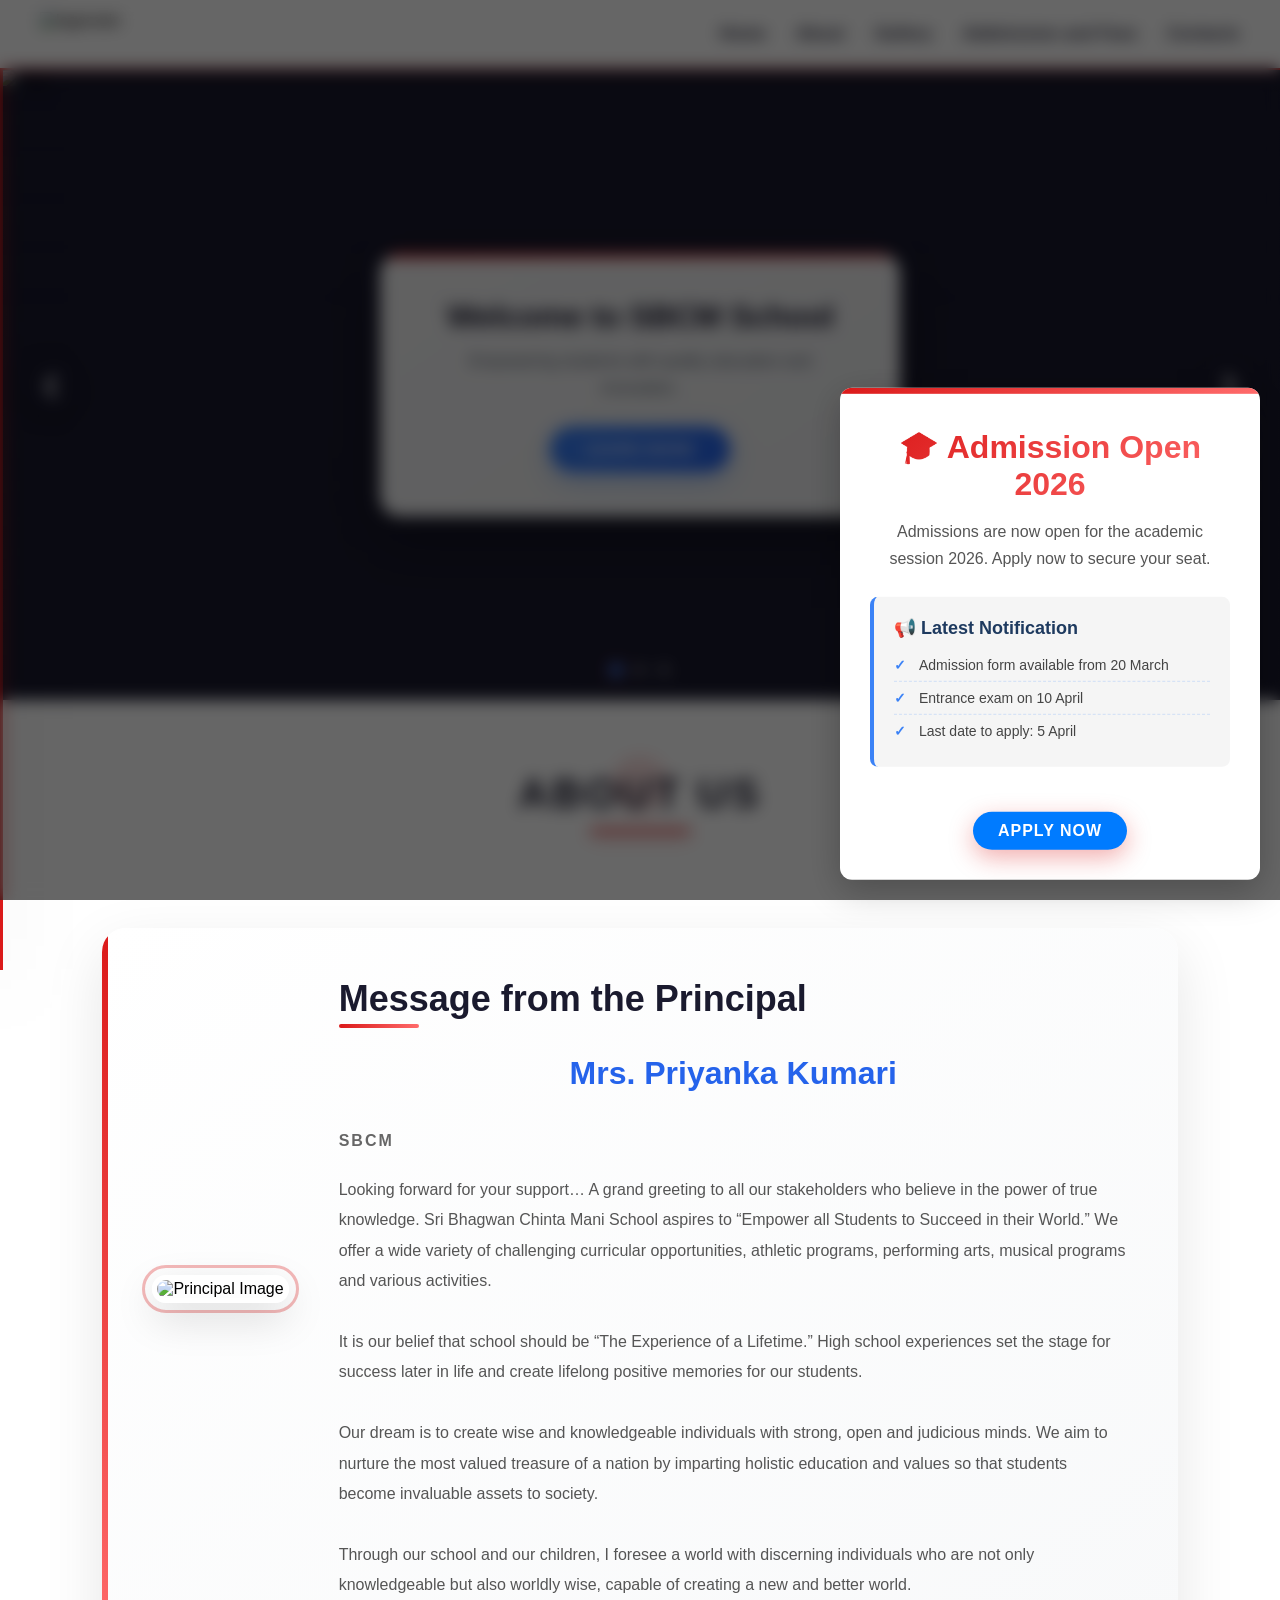
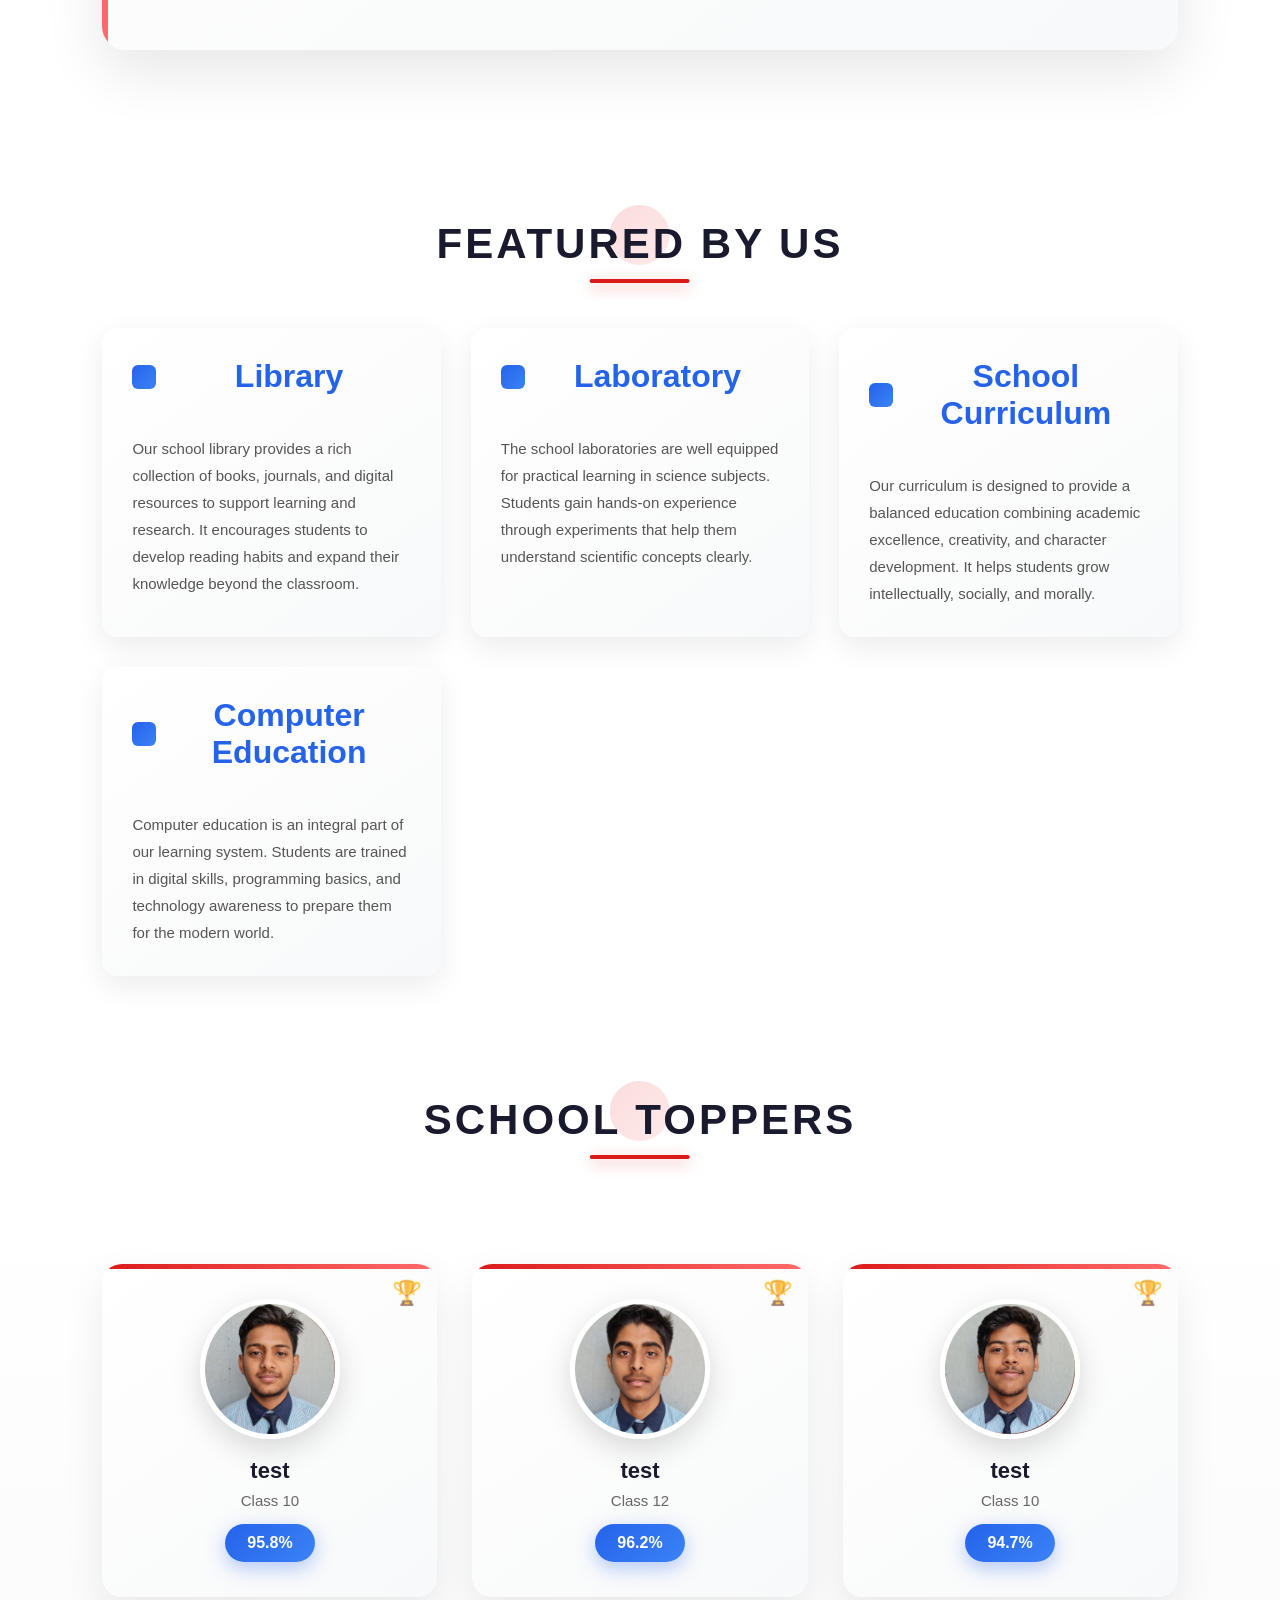
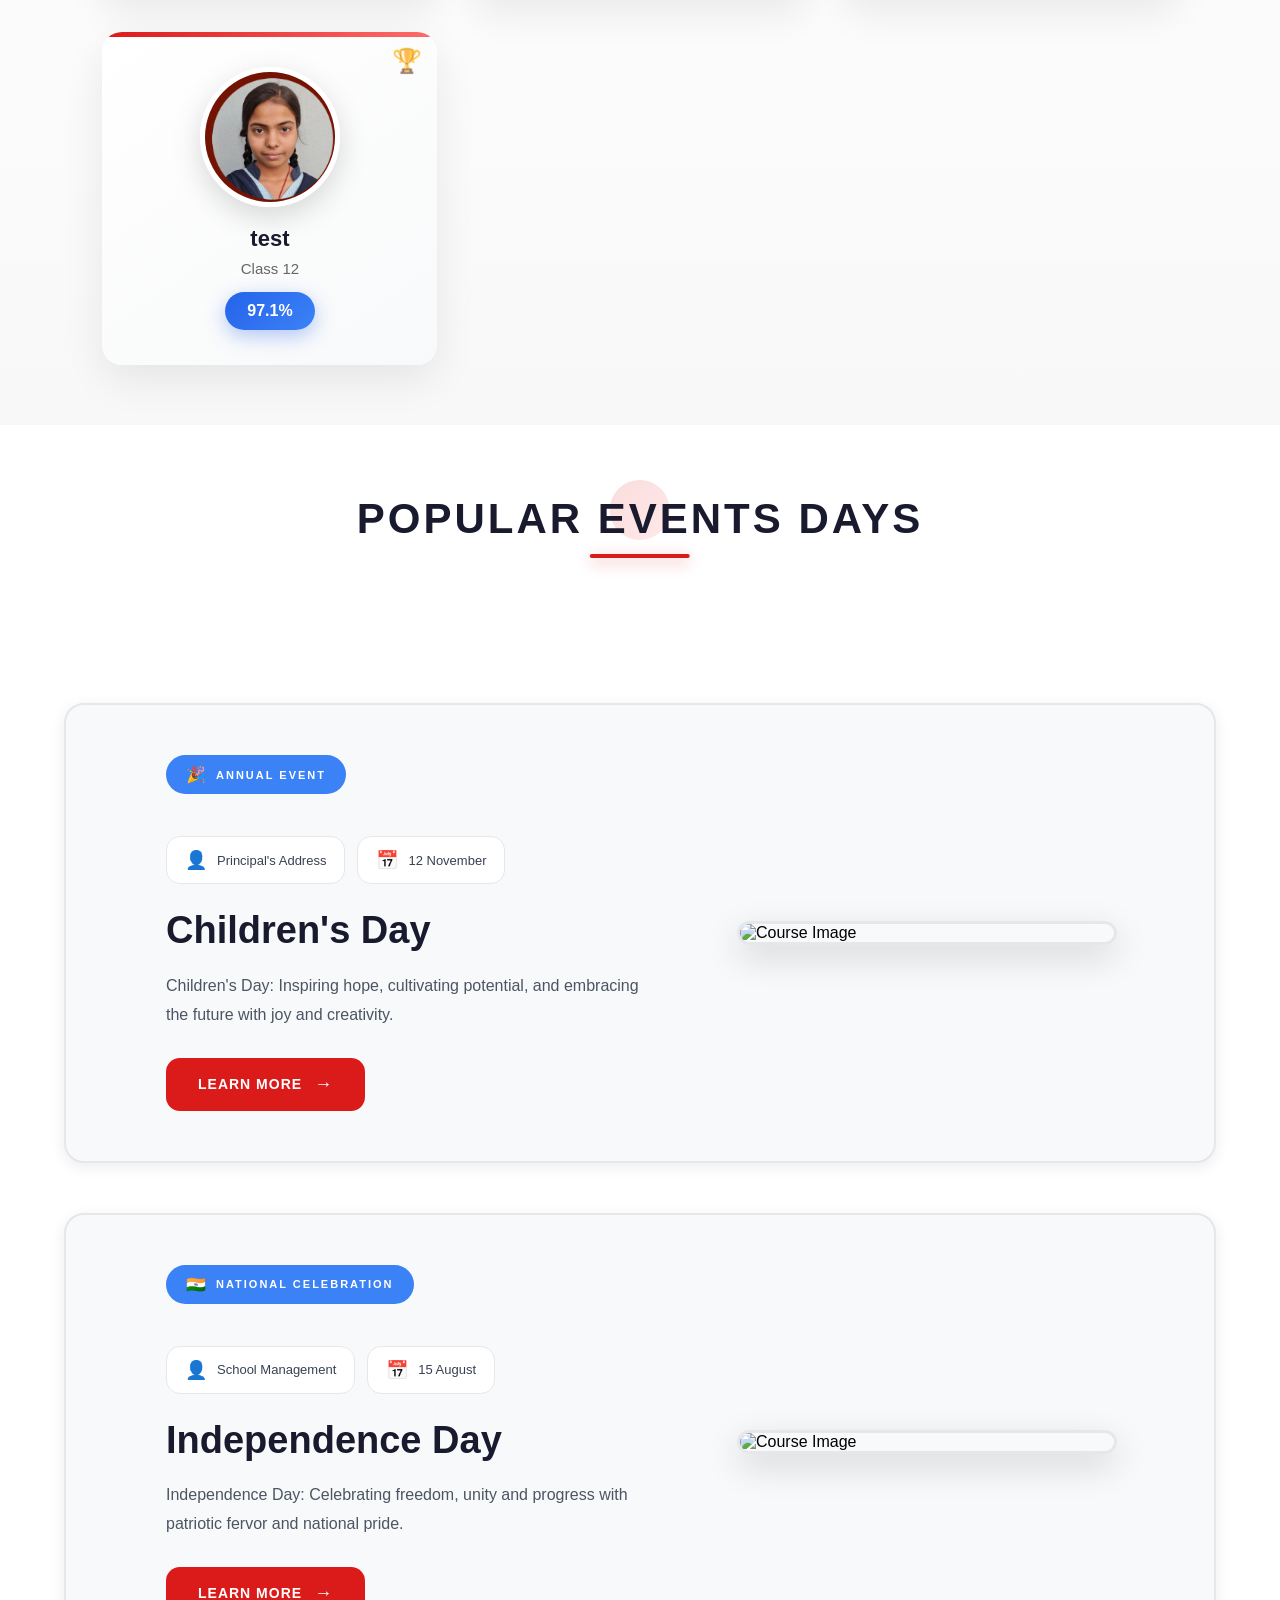
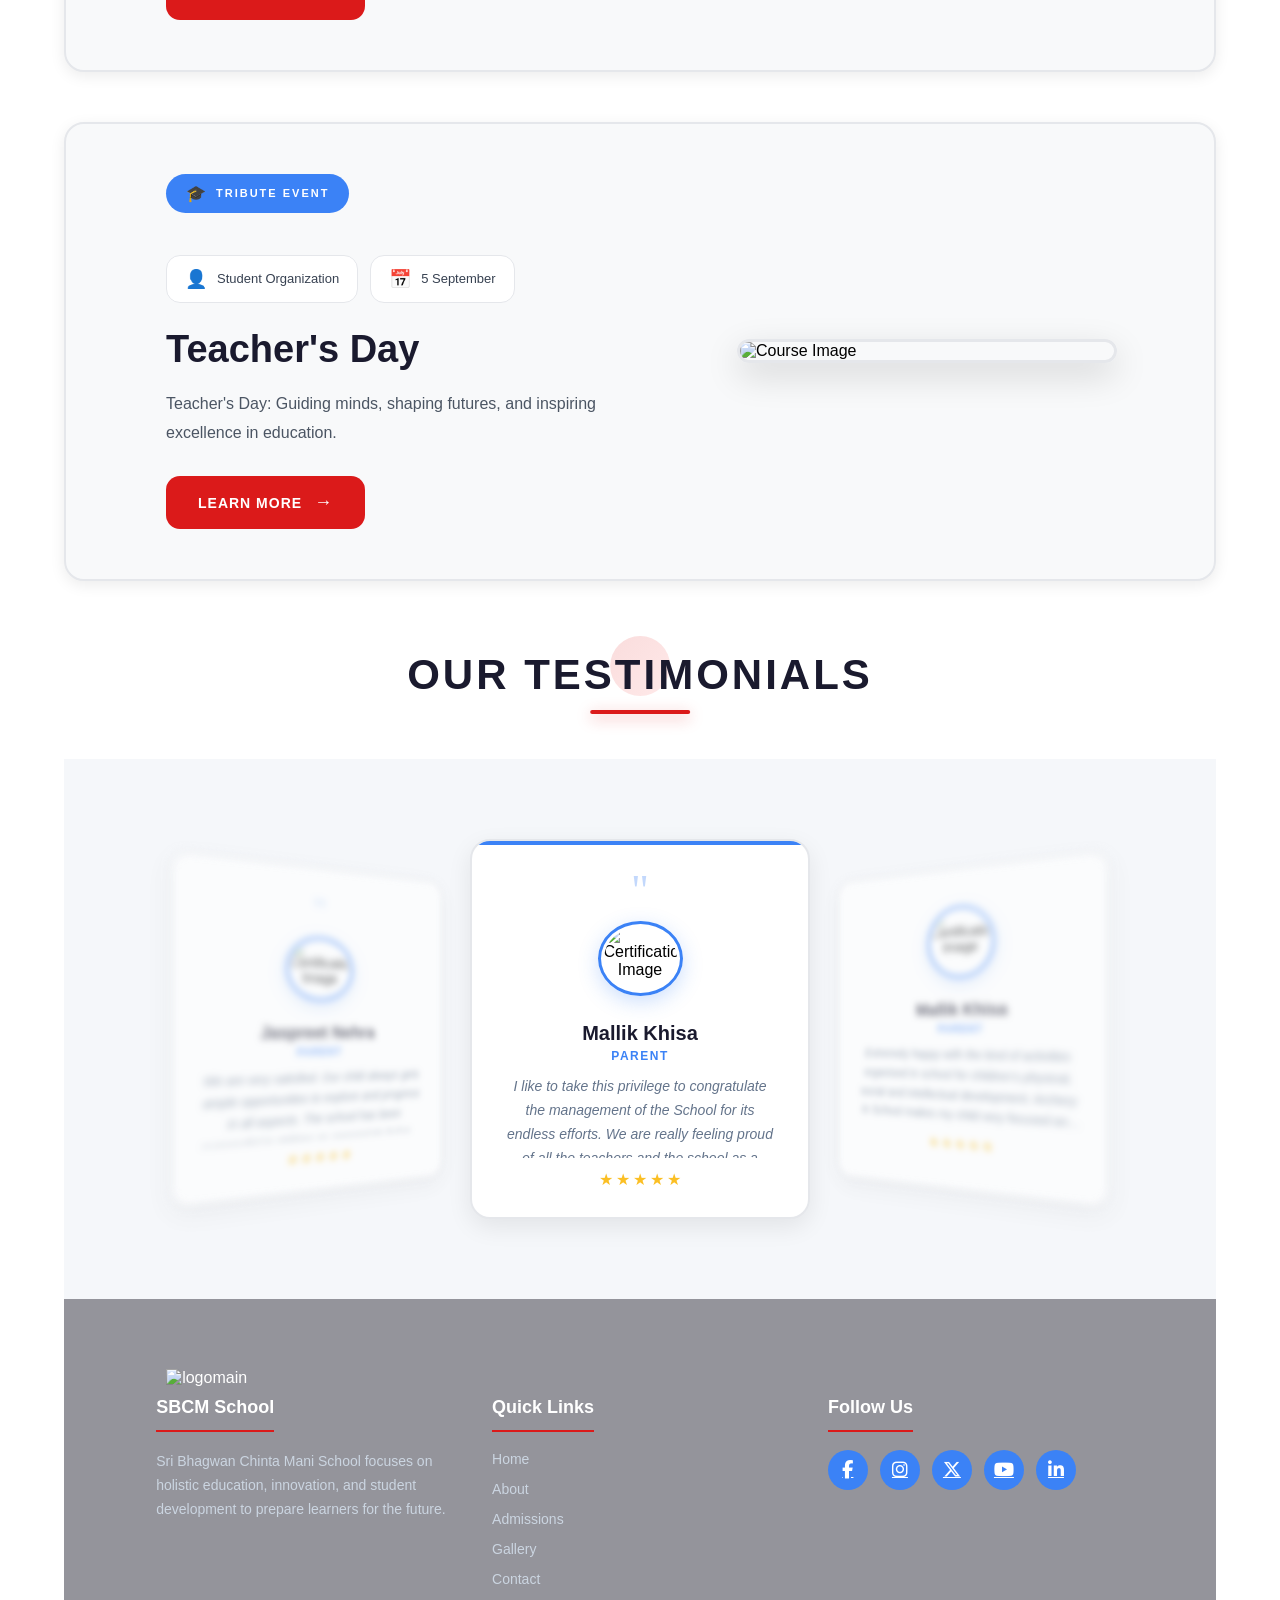
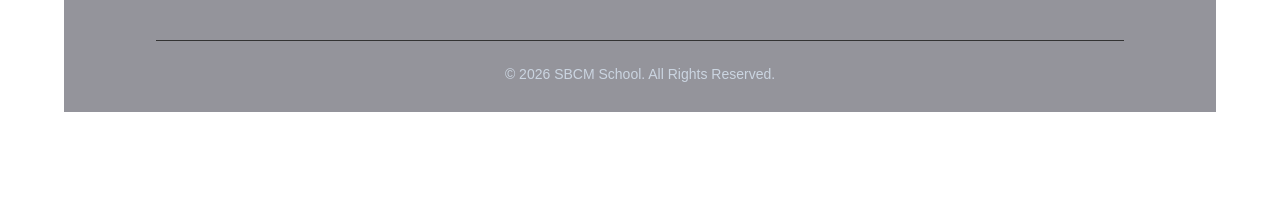
==== commit 7c8c65b1: "ui" ====
--- a/index.html
+++ b/index.html
@@ -136,7 +136,7 @@
                 <h2>Message from the Principal</h2>
 
                 <h3>Mrs. Priyanka Kumari</h3>
-                <p class="designation">SBCS</p>
+                <p class="designation">SBCM</p>
 
                 <p class="principal-text">
                     Looking forward for your support… A grand greeting to all our stakeholders
--- a/css/footer.css
+++ b/css/footer.css
@@ -1,5 +1,5 @@
 .footer {
-  background: #1a1a2e;
+  background: #94949b;
   color: white;
   padding: 60px 8% 30px;
 }
--- a/css/about.css
+++ b/css/about.css
@@ -15,9 +15,7 @@
     padding:50px;
     border-radius:24px;
     box-shadow: 0 20px 60px rgba(0, 0, 0, 0.1);
-    animation: appear linear;
-    animation-timeline: view();
-    animation-range: entry 0% cover 40%;
+    animation: slideInFromLeft 0.8s ease-out forwards, subtlePulse 3s ease-in-out infinite 1s;
     transition: all 0.4s cubic-bezier(0.4, 0, 0.2, 1);
     position: relative;
     overflow: hidden;
@@ -40,15 +38,33 @@
     box-shadow: 0 30px 80px rgba(0, 0, 0, 0.15);
 }
 
-@keyframes appear {
+@keyframes slideInFromLeft {
   from {
     opacity: 0;
-    scale: 0.9;
+    transform: translateX(-50px);
   }
 
   to {
     opacity: 1;
-    scale: 1;
+    transform: translateX(0);
+  }
+}
+
+@keyframes subtlePulse {
+  0%, 100% {
+    box-shadow: 0 20px 60px rgba(0, 0, 0, 0.1);
+  }
+  50% {
+    box-shadow: 0 25px 70px rgba(219, 26, 26, 0.15);
+  }
+}
+
+@keyframes floatUpDown {
+  0%, 100% {
+    transform: translateY(0);
+  }
+  50% {
+    transform: translateY(-5px);
   }
 }
 
@@ -56,6 +72,7 @@
 .principal-img {
     position: relative;
     flex-shrink: 0;
+    animation: floatUpDown 4s ease-in-out infinite;
 }
 
 .principal-img img{
@@ -73,6 +90,42 @@
     box-shadow: 0 20px 50px rgba(0, 0, 0, 0.2);
 }
 
+/* Animated border glow */
+.principal-img::after {
+    content: '';
+    position: absolute;
+    top: -5px;
+    left: -5px;
+    right: -5px;
+    bottom: -5px;
+    border: 3px solid transparent;
+    border-radius: 28px;
+    background: linear-gradient(45deg, #db1a1a, #ff6b6b, #3b82f6, #db1a1a) border-box;
+    -webkit-mask: linear-gradient(#fff 0 0) padding-box, linear-gradient(#fff 0 0);
+    mask: linear-gradient(#fff 0 0) padding-box, linear-gradient(#fff 0 0);
+    -webkit-mask-composite: xor;
+    mask-composite: exclude;
+    animation: borderGlow 4s linear infinite;
+    opacity: 0;
+    transition: opacity 0.3s ease;
+}
+
+.principal-card:hover .principal-img::after {
+    opacity: 1;
+}
+
+@keyframes borderGlow {
+    0% {
+        background-position: 0% 50%;
+    }
+    50% {
+        background-position: 100% 50%;
+    }
+    100% {
+        background-position: 0% 50%;
+    }
+}
+
 /* Decorative frame around image */
 .principal-img::before {
     content: '';
--- a/css/slider.css
+++ b/css/slider.css
@@ -234,14 +234,21 @@
   position: absolute;
   top: 50%;
   transform: translateY(-50%);
-  background: #1a1a2e;
+  background: rgba(26, 26, 46, 0.9);
   color: white;
   border: none;
-  padding: 14px 20px;
+  padding: 16px 22px;
   cursor: pointer;
-  font-size: 20px;
+  font-size: 22px;
   border-radius: 50%;
-  transition: 0.3s;
+  transition: all 0.3s ease;
+  z-index: 20;
+  display: flex;
+  align-items: center;
+  justify-content: center;
+  backdrop-filter: blur(8px);
+  -webkit-backdrop-filter: blur(8px);
+  box-shadow: 0 4px 15px rgba(0, 0, 0, 0.3);
 }
 
 .prev {
@@ -255,6 +262,13 @@
 .prev:hover,
 .next:hover {
   background: #db1a1a;
+  transform: translateY(-50%) scale(1.1);
+  box-shadow: 0 6px 20px rgba(219, 26, 26, 0.4);
+}
+
+.prev:active,
+.next:active {
+  transform: translateY(-50%) scale(0.95);
 }
 
 /* Dots */
@@ -352,8 +366,18 @@
   
   .prev,
   .next {
-    padding: 14px 18px;
-    font-size: 20px;
+    padding: 16px 20px;
+    font-size: 22px;
+    opacity: 1;
+    visibility: visible;
+  }
+  
+  .prev {
+    left: 15px;
+  }
+  
+  .next {
+    right: 15px;
   }
 }
 
@@ -421,16 +445,25 @@
   
   .prev,
   .next {
-    padding: 12px 16px;
-    font-size: 18px;
+    padding: 14px 18px;
+    font-size: 20px;
+    opacity: 1;
+    visibility: visible;
+    background: rgba(219, 26, 26, 0.9);
   }
   
   .prev {
-    left: 15px;
-  }
-  
-  .next {
-    right: 15px;
+    left: 12px;
+  }
+  
+  .next {
+    right: 12px;
+  }
+  
+  .prev:hover,
+  .next:hover {
+    background: #db1a1a;
+    transform: translateY(-50%) scale(1.15);
   }
   
   .dots {
@@ -479,8 +512,11 @@
   
   .prev,
   .next {
-    padding: 10px 14px;
-    font-size: 16px;
+    padding: 12px 16px;
+    font-size: 18px;
+    opacity: 1;
+    visibility: visible;
+    background: rgba(219, 26, 26, 0.9);
   }
   
   .prev {
@@ -489,6 +525,12 @@
   
   .next {
     right: 10px;
+  }
+  
+  .prev:hover,
+  .next:hover {
+    background: #db1a1a;
+    transform: translateY(-50%) scale(1.15);
   }
   
   .dots span {
@@ -524,8 +566,11 @@
   
   .prev,
   .next {
-    padding: 8px 12px;
-    font-size: 14px;
+    padding: 10px 14px;
+    font-size: 16px;
+    opacity: 1;
+    visibility: visible;
+    background: rgba(219, 26, 26, 0.9);
   }
   
   .prev {
@@ -535,4 +580,10 @@
   .next {
     right: 8px;
   }
-}
+  
+  .prev:hover,
+  .next:hover {
+    background: #db1a1a;
+    transform: translateY(-50%) scale(1.1);
+  }
+}
